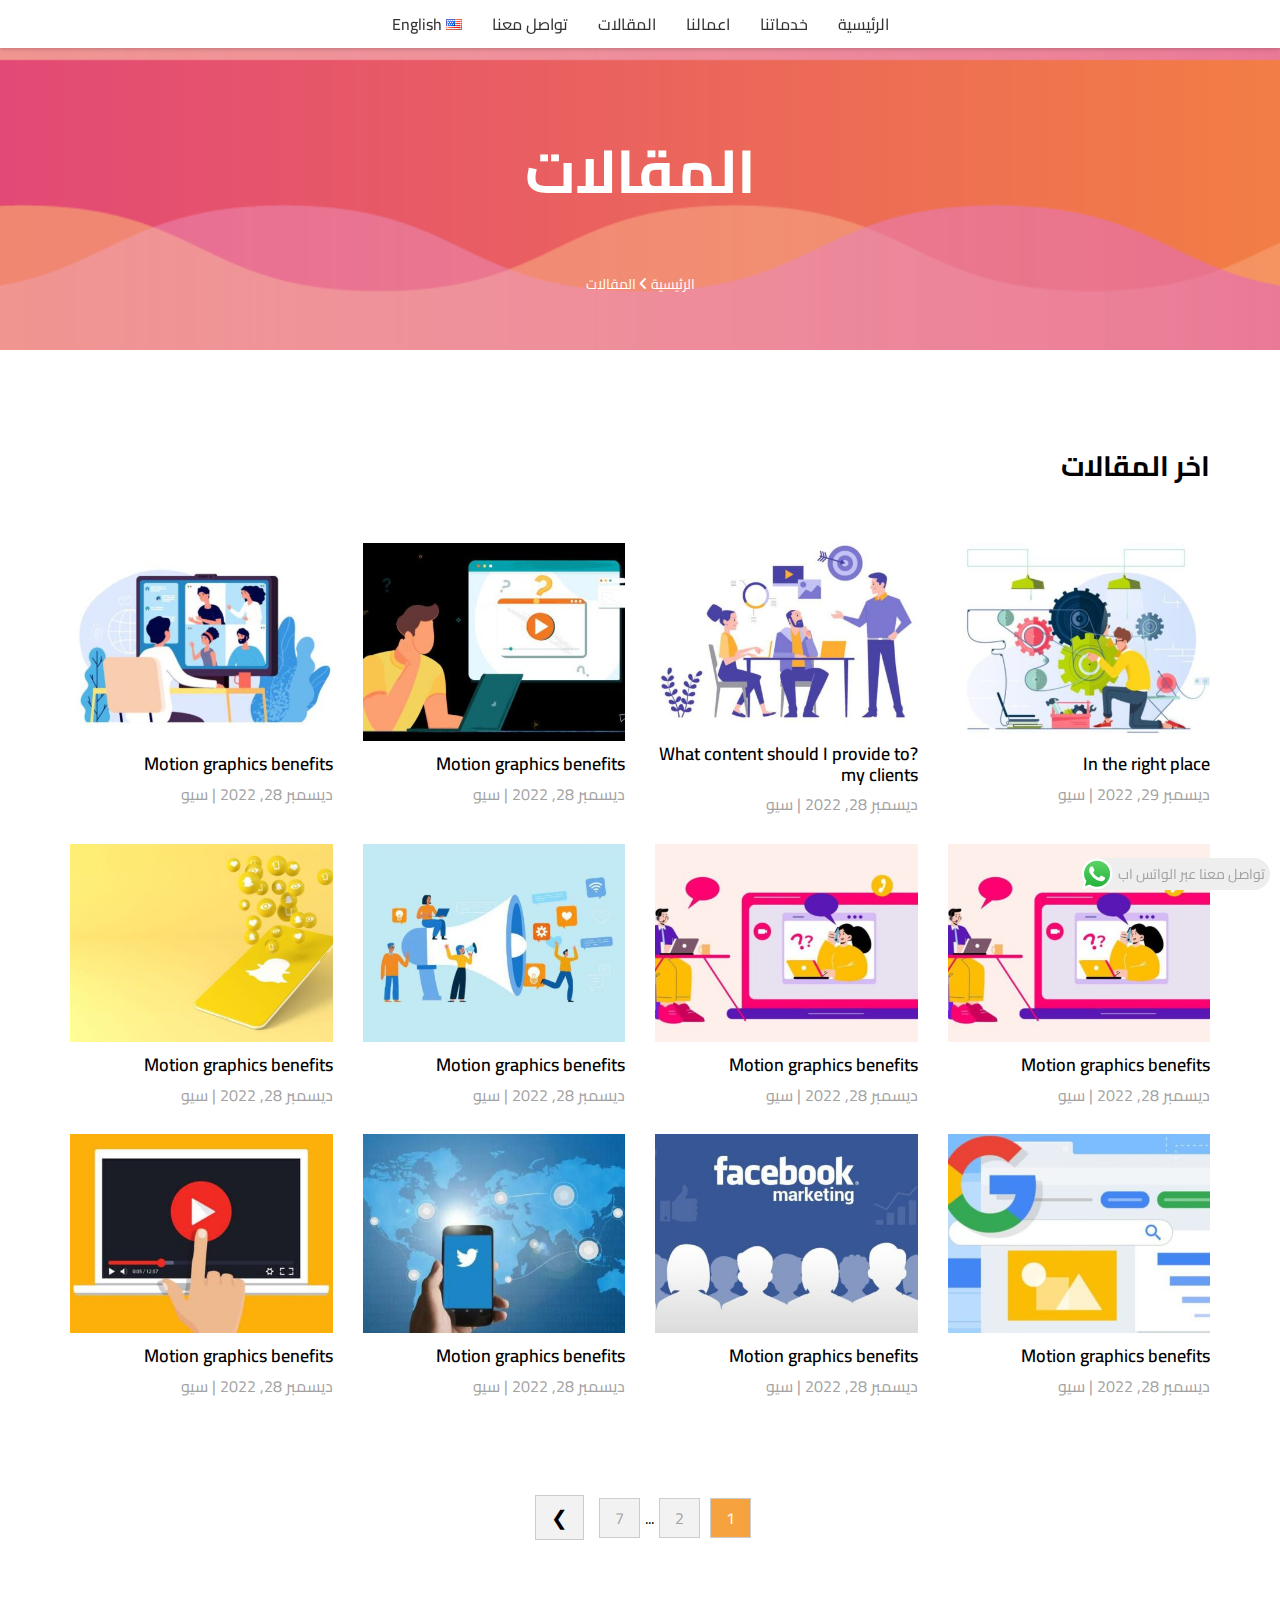
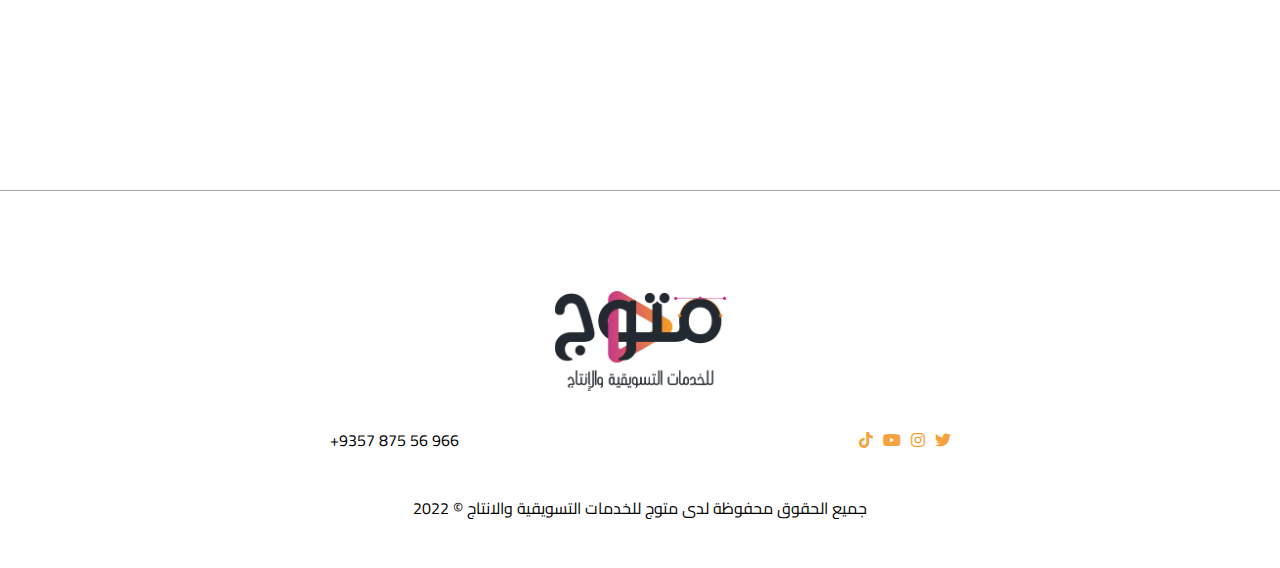
==== articles.html @ 0b2378c5 "New Update" ====
<!DOCTYPE html>
<html lang="ar">

<head>
    <meta charset="UTF-8">
    <meta name="viewport" content="width=device-width, initial-scale=1.0">
    <!-- Main Folder CSS -->
    <link rel="stylesheet" href="CSS/style.css">
    <!-- Font Awesome -->
    <link rel="stylesheet" href="https://cdnjs.cloudflare.com/ajax/libs/font-awesome/6.4.0/css/all.min.css">
    <!-- Google Font -->
    <link rel="preconnect" href="https://fonts.googleapis.com">
    <link rel="preconnect" href="https://fonts.gstatic.com" crossorigin>
    <link href="https://fonts.googleapis.com/css2?family=Cairo:wght@300;400;500;600;700;800;900&display=swap"
        rel="stylesheet">
    <!-- Normalize -->
    <link rel="stylesheet" href="CSS/Normalize.css">
    <!-- Logo In Tap -->
    <link rel="icon" type="png" href="Image/logo-1-min.png">
    <script src="https://unpkg.com/scrollreveal@4.0.0/dist/scrollreveal.min.js"></script>
    <title>المقالات - متوج للخدمات التسويقية والانتاج</title>

</head>

<body>
    <!-- Start header -->
    <header>
        <div class="container">
            <div class="logo">
                <a href="index.html">
                    <img src="https://motawaj.com/wp-content/uploads/2022/07/logo-1-min.png" alt="">
                </a>
            </div>
            <nav>
                <ul>
                    <li><a href="index.html">الرئيسية</a></li>
                    <li><a href="#services">خدماتنا</a></li>
                    <li><a href="business.html">اعمالنا</a></li>
                    <li><a href="articles.html">المقالات</a></li>
                    <li><a href="#contact">تواصل معنا</a></li>
                    <li>
                        <img src="Image/download1.png" alt="">
                        <a href="#">English</a>
                    </li>
                </ul>
            </nav>
        </div>
    </header>
    <!-- End Header -->
    <!-- Start Landing -->
    <div class="land">
        <div class="text">
            <div class="title">المقالات</div>
            <div class="all">
                <a href="#section2" class="link">
                    الرئيسية
                </a>
                <i class="fas fa-angle-left control"></i>
                <span>المقالات</span>
            </div>
        </div>
    </div>
    <!-- End Landing -->

    <!-- Start Last Articles -->
    <div class="articles articles1">

        <div class="container">
            <div class="title">
                <p>اخر المقالات</p>
            </div>

            <div class="page1">
                <div class="content content1">
                    <div class="art">
                        <img src="Image/eng37-450x340.jpg" alt="">
                        <h4>In the right place</h4>
                        <p>ديسمبر 29, 2022 | <span>سيو</span></p>
                    </div>

                    <div class="art">
                        <img src="Image/eng35-450x340.jpg" alt="">
                        <h4>?What content should I provide to my clients</h4>
                        <p>ديسمبر 28, 2022 | <span>سيو</span></p>
                    </div>

                    <div class="art">
                        <img src="Image/eng36-450x340.jpg" alt="">
                        <h4>Motion graphics benefits</h4>
                        <p>ديسمبر 28, 2022 | <span>سيو</span></p>
                    </div>


                    <div class="art">
                        <img src="Image/eng34-450x340.jpg" alt="">
                        <h4>Motion graphics benefits</h4>
                        <p>ديسمبر 28, 2022 | <span>سيو</span></p>
                    </div>

                    <div class="art">
                        <img src="Image/eng33-450x340.jpg" alt="">
                        <h4>Motion graphics benefits</h4>
                        <p>ديسمبر 28, 2022 | <span>سيو</span></p>
                    </div>

                    <div class="art">
                        <img src="Image/eng33-450x340.jpg" alt="">
                        <h4>Motion graphics benefits</h4>
                        <p>ديسمبر 28, 2022 | <span>سيو</span></p>
                    </div>

                    <div class="art">
                        <img src="Image/eng31-450x340.jpg" alt="">
                        <h4>Motion graphics benefits</h4>
                        <p>ديسمبر 28, 2022 | <span>سيو</span></p>
                    </div>

                    <div class="art">
                        <img src="Image/eng30-450x340.jpg" alt="">
                        <h4>Motion graphics benefits</h4>
                        <p>ديسمبر 28, 2022 | <span>سيو</span></p>
                    </div>

                    <div class="art">
                        <img src="Image/eng25-450x340.jpg" alt="">
                        <h4>Motion graphics benefits</h4>
                        <p>ديسمبر 28, 2022 | <span>سيو</span></p>
                    </div>

                    <div class="art">
                        <img src="Image/eng29-450x340.jpg" alt="">
                        <h4>Motion graphics benefits</h4>
                        <p>ديسمبر 28, 2022 | <span>سيو</span></p>
                    </div>

                    <div class="art">
                        <img src="Image/eng27-450x340.jpg" alt="">
                        <h4>Motion graphics benefits</h4>
                        <p>ديسمبر 28, 2022 | <span>سيو</span></p>
                    </div>

                    <div class="art">
                        <img src="Image/eng26-450x340.jpg" alt="">
                        <h4>Motion graphics benefits</h4>
                        <p>ديسمبر 28, 2022 | <span>سيو</span></p>
                    </div>
                </div>
            </div>

            <div class="page2" style="display: none;">
                <div class="content content1">
                    <div class="art">
                        <img src="Image/eng24-450x340.jpg" alt="">
                        <h4>In the right place</h4>
                        <p>ديسمبر 29, 2022 | <span>سيو</span></p>
                    </div>

                    <div class="art">
                        <img src="Image/eng23-450x340.jpg" alt="">
                        <h4>?What content should I provide to my clients</h4>
                        <p>ديسمبر 28, 2022 | <span>سيو</span></p>
                    </div>

                    <div class="art">
                        <img src="Image/eng22-450x340.jpg" alt="">
                        <h4>Motion graphics benefits</h4>
                        <p>ديسمبر 28, 2022 | <span>سيو</span></p>
                    </div>


                    <div class="art">
                        <img src="Image/eng21-450x340.jpg" alt="">
                        <h4>Motion graphics benefits</h4>
                        <p>ديسمبر 28, 2022 | <span>سيو</span></p>
                    </div>

                    <div class="art">
                        <img src="Image/eng20-450x340.jpg" alt="">
                        <h4>Motion graphics benefits</h4>
                        <p>ديسمبر 28, 2022 | <span>سيو</span></p>
                    </div>

                    <div class="art">
                        <img src="Image/eng19-450x340.jpg" alt="">
                        <h4>Motion graphics benefits</h4>
                        <p>ديسمبر 28, 2022 | <span>سيو</span></p>
                    </div>

                    <div class="art">
                        <img src="Image/eng18-450x340.jpg" alt="">
                        <h4>Motion graphics benefits</h4>
                        <p>ديسمبر 28, 2022 | <span>سيو</span></p>
                    </div>

                    <div class="art">
                        <img src="Image/eng17-450x340.jpg" alt="">
                        <h4>Motion graphics benefits</h4>
                        <p>ديسمبر 28, 2022 | <span>سيو</span></p>
                    </div>

                    <div class="art">
                        <img src="Image/eng16-450x340.jpg" alt="">
                        <h4>Motion graphics benefits</h4>
                        <p>ديسمبر 28, 2022 | <span>سيو</span></p>
                    </div>

                    <div class="art">
                        <img src="Image/eng15-450x340.jpg" alt="">
                        <h4>Motion graphics benefits</h4>
                        <p>ديسمبر 28, 2022 | <span>سيو</span></p>
                    </div>

                    <div class="art">
                        <img src="Image/eng14-450x340.jpg" alt="">
                        <h4>Motion graphics benefits</h4>
                        <p>ديسمبر 28, 2022 | <span>سيو</span></p>
                    </div>

                    <div class="art">
                        <img src="Image/eng13-450x340.jpg" alt="">
                        <h4>Motion graphics benefits</h4>
                        <p>ديسمبر 28, 2022 | <span>سيو</span></p>
                    </div>
                </div>
            </div>

            <div class="page3" style="display: none;">
                <div class="content content1">
                    <div class="art">
                        <img src="Image/eng12-450x340.jpg" alt="">
                        <h4>In the right place</h4>
                        <p>ديسمبر 29, 2022 | <span>سيو</span></p>
                    </div>

                    <div class="art">
                        <img src="Image/41111-450x340.jpg" alt="">
                        <h4>?What content should I provide to my clients</h4>
                        <p>ديسمبر 28, 2022 | <span>سيو</span></p>
                    </div>

                    <div class="art">
                        <img src="Image/eng11-450x340.jpg" alt="">
                        <h4>Motion graphics benefits</h4>
                        <p>ديسمبر 28, 2022 | <span>سيو</span></p>
                    </div>


                    <div class="art">
                        <img src="Image/eng10-450x340.jpg" alt="">
                        <h4>Motion graphics benefits</h4>
                        <p>ديسمبر 28, 2022 | <span>سيو</span></p>
                    </div>

                    <div class="art">
                        <img src="Image/43333-450x340.jpg" alt="">
                        <h4>Motion graphics benefits</h4>
                        <p>ديسمبر 28, 2022 | <span>سيو</span></p>
                    </div>

                    <div class="art">
                        <img src="Image/3999-450x340.jpg" alt="">
                        <h4>Motion graphics benefits</h4>
                        <p>ديسمبر 28, 2022 | <span>سيو</span></p>
                    </div>

                    <div class="art">
                        <img src="Image/eng9-450x340.jpg" alt="">
                        <h4>Motion graphics benefits</h4>
                        <p>ديسمبر 28, 2022 | <span>سيو</span></p>
                    </div>

                    <div class="art">
                        <img src="Image/eng8-450x340.jpg" alt="">
                        <h4>Motion graphics benefits</h4>
                        <p>ديسمبر 28, 2022 | <span>سيو</span></p>
                    </div>

                    <div class="art">
                        <img src="Image/422222-450x340.jpg" alt="">
                        <h4>Motion graphics benefits</h4>
                        <p>ديسمبر 28, 2022 | <span>سيو</span></p>
                    </div>

                    <div class="art">
                        <img src="Image/37777-450x340.jpg" alt="">
                        <h4>Motion graphics benefits</h4>
                        <p>ديسمبر 28, 2022 | <span>سيو</span></p>
                    </div>

                    <div class="art">
                        <img src="Image/eng28-450x340.jpg" alt="">
                        <h4>Motion graphics benefits</h4>
                        <p>ديسمبر 28, 2022 | <span>سيو</span></p>
                    </div>

                    <div class="art">
                        <img src="Image/eng7-450x340.jpg" alt="">
                        <h4>Motion graphics benefits</h4>
                        <p>ديسمبر 28, 2022 | <span>سيو</span></p>
                    </div>
                </div>
            </div>

            <div class="page4" style="display: none;">
                <div class="content content1">
                    <div class="art">
                        <img src="Image/eng6.jpg" alt="">
                        <h4>In the right place</h4>
                        <p>ديسمبر 29, 2022 | <span>سيو</span></p>
                    </div>

                    <div class="art">
                        <img src="Image/3555-450x340.jpg" alt="">
                        <h4>?What content should I provide to my clients</h4>
                        <p>ديسمبر 28, 2022 | <span>سيو</span></p>
                    </div>

                    <div class="art">
                        <img src="Image/3444-450x340.jpg" alt="">
                        <h4>Motion graphics benefits</h4>
                        <p>ديسمبر 28, 2022 | <span>سيو</span></p>
                    </div>


                    <div class="art">
                        <img src="Image/3111-450x340.jpg" alt="">
                        <h4>Motion graphics benefits</h4>
                        <p>ديسمبر 28, 2022 | <span>سيو</span></p>
                    </div>

                    <div class="art">
                        <img src="Image/3000-450x340.jpg" alt="">
                        <h4>Motion graphics benefits</h4>
                        <p>ديسمبر 28, 2022 | <span>سيو</span></p>
                    </div>

                    <div class="art">
                        <img src="Image/eng-5-450x340.jpgg" alt="">
                        <h4>Motion graphics benefits</h4>
                        <p>ديسمبر 28, 2022 | <span>سيو</span></p>
                    </div>

                    <div class="art">
                        <img src="Image/2999-450x340.jpgg" alt="">
                        <h4>Motion graphics benefits</h4>
                        <p>ديسمبر 28, 2022 | <span>سيو</span></p>
                    </div>

                    <div class="art">
                        <img src="Image/eng4-450x340.jpgg" alt="">
                        <h4>Motion graphics benefits</h4>
                        <p>ديسمبر 28, 2022 | <span>سيو</span></p>
                    </div>

                    <div class="art">
                        <img src="Image/2888-450x340.jpg alt="">
                        <h4>Motion graphics benefits</h4>
                        <p>ديسمبر 28, 2022 | <span>سيو</span></p>
                    </div>

                    <div class=" art">
                        <img src="Image/2777-450x340.jpg" alt="">
                        <h4>Motion graphics benefits</h4>
                        <p>ديسمبر 28, 2022 | <span>سيو</span></p>
                    </div>

                    <div class="art">
                        <img src="Image/eng3-450x340.jpg" alt="">
                        <h4>Motion graphics benefits</h4>
                        <p>ديسمبر 28, 2022 | <span>سيو</span></p>
                    </div>

                    <div class="art">
                        <img src="Image/eng2-450x340.jpgg" alt="">
                        <h4>Motion graphics benefits</h4>
                        <p>ديسمبر 28, 2022 | <span>سيو</span></p>
                    </div>
                </div>
            </div>

            <div class="page5" style="display: none;">
                <div class="content content1">
                    <div class="art">
                        <img src="Image/eng1-450x340.jpg" alt="">
                        <h4>In the right place</h4>
                        <p>ديسمبر 29, 2022 | <span>سيو</span></p>
                    </div>

                    <div class="art">
                        <img src="Image/2666-450x340.jpg" alt="">
                        <h4>?What content should I provide to my clients</h4>
                        <p>ديسمبر 28, 2022 | <span>سيو</span></p>
                    </div>

                    <div class="art">
                        <img src="Image/2555-450x340.jpg" alt="">
                        <h4>Motion graphics benefits</h4>
                        <p>ديسمبر 28, 2022 | <span>سيو</span></p>
                    </div>


                    <div class="art">
                        <img src="Image/2444-450x340.jpg" alt="">
                        <h4>Motion graphics benefits</h4>
                        <p>ديسمبر 28, 2022 | <span>سيو</span></p>
                    </div>

                    <div class="art">
                        <img src="Image/2333-450x340.jpg" alt="">
                        <h4>Motion graphics benefits</h4>
                        <p>ديسمبر 28, 2022 | <span>سيو</span></p>
                    </div>

                    <div class="art">
                        <img src="Image/2222-450x340.jpg" alt="">
                        <h4>Motion graphics benefits</h4>
                        <p>ديسمبر 28, 2022 | <span>سيو</span></p>
                    </div>

                    <div class="art">
                        <img src="Image/2111-450x340.jpg" alt="">
                        <h4>Motion graphics benefits</h4>
                        <p>ديسمبر 28, 2022 | <span>سيو</span></p>
                    </div>

                    <div class="art">
                        <img src="Image/2000-450x340.jpg" alt="">
                        <h4>Motion graphics benefits</h4>
                        <p>ديسمبر 28, 2022 | <span>سيو</span></p>
                    </div>

                    <div class="art">
                        <img src="Image/1999-450x340.jpg" alt="">
                        <h4>Motion graphics benefits</h4>
                        <p>ديسمبر 28, 2022 | <span>سيو</span></p>
                    </div>

                    <div class="art">
                        <img src="Image/1888-450x340.jpg" alt="">
                        <h4>Motion graphics benefits</h4>
                        <p>ديسمبر 28, 2022 | <span>سيو</span></p>
                    </div>

                    <div class="art">
                        <img src="Image/1777-450x340.jpg" alt="">
                        <h4>Motion graphics benefits</h4>
                        <p>ديسمبر 28, 2022 | <span>سيو</span></p>
                    </div>

                    <div class="art">
                        <img src="Image/1666-450x340.jpg" alt="">
                        <h4>Motion graphics benefits</h4>
                        <p>ديسمبر 28, 2022 | <span>سيو</span></p>
                    </div>
                </div>
            </div>

            <div class="page6" style="display: none;">
                <div class="content content1">
                    <div class="art">
                        <img src="Image/1555-450x340.jpg" alt="">
                        <h4>In the right place</h4>
                        <p>ديسمبر 29, 2022 | <span>سيو</span></p>
                    </div>

                    <div class="art">
                        <img src="Image/1414-450x340.jpg" alt="">
                        <h4>?What content should I provide to my clients</h4>
                        <p>ديسمبر 28, 2022 | <span>سيو</span></p>
                    </div>

                    <div class="art">
                        <img src="Image/1313-450x340.jpg" alt="">
                        <h4>Motion graphics benefits</h4>
                        <p>ديسمبر 28, 2022 | <span>سيو</span></p>
                    </div>


                    <div class="art">
                        <img src="Image/121212-450x340.jpg" alt="">
                        <h4>Motion graphics benefits</h4>
                        <p>ديسمبر 28, 2022 | <span>سيو</span></p>
                    </div>

                    <div class="art">
                        <img src="Image/إختيار-وقت-مناسب-450x340.jpg" alt="">
                        <h4>Motion graphics benefits</h4>
                        <p>ديسمبر 28, 2022 | <span>سيو</span></p>
                    </div>

                    <div class="art">
                        <img src="Image/إعادة-الإستهداف-لإعلانك-450x340.jpg" alt="">
                        <h4>Motion graphics benefits</h4>
                        <p>ديسمبر 28, 2022 | <span>سيو</span></p>
                    </div>

                    <div class="art">
                        <img src="Image/رقم-الجوال-450x340.jpg" alt="">
                        <h4>Motion graphics benefits</h4>
                        <p>ديسمبر 28, 2022 | <span>سيو</span></p>
                    </div>

                    <div class="art">
                        <img src="Image/الوقت-المناسب-للإعلان-450x340.jpg" alt="">
                        <h4>Motion graphics benefits</h4>
                        <p>ديسمبر 28, 2022 | <span>سيو</span></p>
                    </div>

                    <div class="art">
                        <img src="Image/الإستبعاد.jpg" alt="">
                        <h4>Motion graphics benefits</h4>
                        <p>ديسمبر 28, 2022 | <span>سيو</span></p>
                    </div>

                    <div class="art">
                        <img src="Image/555555-450x340.jpg" alt="">
                        <h4>Motion graphics benefits</h4>
                        <p>ديسمبر 28, 2022 | <span>سيو</span></p>
                    </div>

                    <div class="art">
                        <img src="Image/44444444-450x340.jpg" alt="">
                        <h4>Motion graphics benefits</h4>
                        <p>ديسمبر 28, 2022 | <span>سيو</span></p>
                    </div>

                    <div class="art">
                        <img src="Image/333333333-450x340.jpg" alt="">
                        <h4>Motion graphics benefits</h4>
                        <p>ديسمبر 28, 2022 | <span>سيو</span></p>
                    </div>
                </div>
            </div>

            <div class=" page7" style="display: none;">
                <div class="content content1">
                    <div class="art">
                        <img src="Image/22222222222-450x340.jpg" alt="">
                        <h4>In the right place</h4>
                        <p>ديسمبر 29, 2022 | <span>سيو</span></p>
                    </div>

                    <div class="art">
                        <img src="Image/seo-3910506_960_720-450x340.jpg" alt="">
                        <h4>?What content should I provide to my clients</h4>
                        <p>ديسمبر 28, 2022 | <span>سيو</span></p>
                    </div>

                </div>
            </div>

            <div class="pagination">
                <span id="prevPage" class="arrow" onclick="showPreviousPage()">&#10094;</span>
                <div id="pagination"></div>
                <span id="nextPage" class="arrow" onclick="showNextPage()">&#10095;</span>
            </div>

        </div>
    </div>
    <!-- End Last Articles -->
    <!-- Start Footer -->
    <footer class="pag2">
        <div class="container">
            <div class="logo">
                <img src="Image/logo-1-min.png" alt="logo">
            </div>
            <div class="contact">
                <div class="social">
                    <i class="fa-brands fa-twitter"></i>
                    <i class="fa-brands fa-instagram"></i>
                    <i class="fa-brands fa-youtube"></i>
                    <i class="fa-brands fa-tiktok"></i>
                </div>
                <div class="phone">
                    <p>966 56 875 9357+</p>
                </div>
            </div>
            <div class="end">
                <p>جميع الحقوق محفوظة لدى متوج للخدمات التسويقية والانتاج &copy; 2022</p>
            </div>
        </div>
    </footer>
    <!-- End Footer -->

    <!-- Start Contact Us In WhatsApp -->
    <div class="whatsApp">
        <div class="contant">
            <a href="#">
                <span>تواصل معنا عبر الواتس اب</span>
                <svg style="pointer-events:none; display: block; height:32px; width:32px;" width="32px" height="32px"
                    viewBox="0 0 1219.547 1225.016">
                    <path style="fill: #E0E0E0;" fill="#E0E0E0"
                        d="M1041.858 178.02C927.206 63.289 774.753.07 612.325 0 277.617 0 5.232 272.298 5.098 606.991c-.039 106.986 27.915 211.42 81.048 303.476L0 1225.016l321.898-84.406c88.689 48.368 188.547 73.855 290.166 73.896h.258.003c334.654 0 607.08-272.346 607.222-607.023.056-162.208-63.052-314.724-177.689-429.463zm-429.533 933.963h-.197c-90.578-.048-179.402-24.366-256.878-70.339l-18.438-10.93-191.021 50.083 51-186.176-12.013-19.087c-50.525-80.336-77.198-173.175-77.16-268.504.111-278.186 226.507-504.503 504.898-504.503 134.812.056 261.519 52.604 356.814 147.965 95.289 95.36 147.728 222.128 147.688 356.948-.118 278.195-226.522 504.543-504.693 504.543z">
                    </path>
                    <linearGradient id="htwaicona-chat-s4" gradientUnits="userSpaceOnUse" x1="609.77" y1="1190.114"
                        x2="609.77" y2="21.084">
                        <stop offset="0" stop-color="#20b038"></stop>
                        <stop offset="1" stop-color="#60d66a"></stop>
                    </linearGradient>
                    <path style="fill: url(#htwaicona-chat-s4);" fill="url(#htwaicona-chat-s4)"
                        d="M27.875 1190.114l82.211-300.18c-50.719-87.852-77.391-187.523-77.359-289.602.133-319.398 260.078-579.25 579.469-579.25 155.016.07 300.508 60.398 409.898 169.891 109.414 109.492 169.633 255.031 169.57 409.812-.133 319.406-260.094 579.281-579.445 579.281-.023 0 .016 0 0 0h-.258c-96.977-.031-192.266-24.375-276.898-70.5l-307.188 80.548z">
                    </path>
                    <image overflow="visible" opacity=".08" width="682" height="639"
                        transform="translate(270.984 291.372)">
                    </image>
                    <path fill-rule="evenodd" clip-rule="evenodd" style="fill: #FFFFFF;" fill="#FFF"
                        d="M462.273 349.294c-11.234-24.977-23.062-25.477-33.75-25.914-8.742-.375-18.75-.352-28.742-.352-10 0-26.25 3.758-39.992 18.766-13.75 15.008-52.5 51.289-52.5 125.078 0 73.797 53.75 145.102 61.242 155.117 7.5 10 103.758 166.266 256.203 226.383 126.695 49.961 152.477 40.023 179.977 37.523s88.734-36.273 101.234-71.297c12.5-35.016 12.5-65.031 8.75-71.305-3.75-6.25-13.75-10-28.75-17.5s-88.734-43.789-102.484-48.789-23.75-7.5-33.75 7.516c-10 15-38.727 48.773-47.477 58.773-8.75 10.023-17.5 11.273-32.5 3.773-15-7.523-63.305-23.344-120.609-74.438-44.586-39.75-74.688-88.844-83.438-103.859-8.75-15-.938-23.125 6.586-30.602 6.734-6.719 15-17.508 22.5-26.266 7.484-8.758 9.984-15.008 14.984-25.008 5-10.016 2.5-18.773-1.25-26.273s-32.898-81.67-46.234-111.326z">
                    </path>
                    <path style="fill: #FFFFFF;" fill="#FFF"
                        d="M1036.898 176.091C923.562 62.677 772.859.185 612.297.114 281.43.114 12.172 269.286 12.039 600.137 12 705.896 39.633 809.13 92.156 900.13L7 1211.067l318.203-83.438c87.672 47.812 186.383 73.008 286.836 73.047h.255.003c330.812 0 600.109-269.219 600.25-600.055.055-160.343-62.328-311.108-175.649-424.53zm-424.601 923.242h-.195c-89.539-.047-177.344-24.086-253.93-69.531l-18.227-10.805-188.828 49.508 50.414-184.039-11.875-18.867c-49.945-79.414-76.312-171.188-76.273-265.422.109-274.992 223.906-498.711 499.102-498.711 133.266.055 258.516 52 352.719 146.266 94.195 94.266 146.031 219.578 145.992 352.852-.118 274.999-223.923 498.749-498.899 498.749z">
                    </path>
                </svg>
            </a>
        </div>
    </div>
    <!-- End Contact Us In WhatsApp -->

    <!-- Start Scroll To Top -->
    <div class="scroll-to-top" id="scrollToTop">
        <i class="fas fa-arrow-up"></i>
    </div>
    <!-- End Scroll To Top -->
    <script src="JS/main.js"></script>

</html>
---- CSS/style.css ----
/* Start Variables */
:root {
  --main-color: #f5a23f;
  --main-color-alt: ;
  --main-transition: 0.3s;
  --main-padding-top: 100px;
  --main-padding-bottom: 50px;
  --section-background: #ececec;
  --main-line-height: 2;
}

/* End Variables */

/* Start Global Rules */
* {
  -webkit-box-sizing: border-box;
  -moz-box-sizing: border-box;
  box-sizing: border-box;
  margin: 0;
  padding: 0;
}

html {
  scroll-behavior: smooth;
}

body {
  font-family: "Cairo", sans-serif;
  direction: rtl;
  position: relative;
}

::selection {
  background-color: var(--main-color);
  color: white;
}

::-moz-selection {
  background-color: var(--main-color);
  color: white;
}

::-webkit-selection {
  background-color: var(--main-color);
  color: white;
}

ul {
  list-style: none;
  margin: 0;
  padding: 0;
}

a {
  text-decoration: none;
}

.container {
  padding-left: 15px;
  padding-right: 15px;
  margin-left: auto;
  margin-right: auto;
}

/* Small */
@media (min-width: 768px) {
  .container {
    width: 750px;
  }
}

/* Medium */
@media (min-width: 992px) {
  .container {
    width: 970px;
  }
}

/* Large */
@media (min-width: 1200px) {
  .container {
    width: 1170px;
  }
}

.title {
  display: flex;
  align-items: center;
  justify-content: center;
  text-align: center;
  font-size: 28px;
  margin-bottom: var(--main-padding-bottom);
  font-weight: bold;
}
/* End Global Rules */

/* Start header */
header {
  background-color: white;
  color: #333;
  padding: 15px 0;
  position: fixed;
  z-index: 1000;
  width: 100%;
  box-shadow: 0 0 4px 0 rgba(0, 0, 0, 0.08), 0 2px 4px 0 rgba(0, 0, 0, 0.12);
}

header .container {
  display: flex;
  align-items: center;
}

header .logo img {
  width: 110px;
}

header .container nav {
  flex: 1;
}

nav ul {
  list-style: none;
  display: flex;
  margin: 0;
  padding: 0;
  justify-content: center;
}

nav li {
  margin: 0 15px;
}

nav a {
  text-decoration: none;
  color: #333;
  font-weight: 500;
}
/* End header */

/* Start Landing */

.landing {
  position: relative;
}

.landing .landing-image {
  width: 100%;
  max-width: 100%;
  background-image: url(../Image/landing-page-2.jpg);
  background-size: cover;
  height: 120vh;
}
/* End Landing */
/* Start definition */

.definition {
  background-image: url(../image/الخلفية-02-min.jpg);
  background-size: cover;
  position: relative;
  height: 400px;
}

.definition::after {
  content: "";
  position: absolute;
  left: 0;
  top: 0;
  width: 100%;
  height: 100%;
  background-color: rgb(255 255 255 / 70%);
}

.definition .def {
  display: flex;
  align-items: center;
  justify-content: center;
  flex-direction: column;
  position: absolute;
  top: 50%;
  left: 50%;
  transform: translate(-50%, -50%);
  text-align: center;
  width: 100%;
  z-index: 10;
  line-height: var(--main-line-height);
  width: 75%;
}

.definition .def p {
  color: black;
  font-size: 28px;
  margin-bottom: 20px;
}

.definition .def h4 {
  font-size: 28px;
  font-weight: 600;
}
/* End definition */

/* Start Services */

.services {
  padding-top: var(--main-padding-top);
  position: relative;
}

.services .container {
  display: grid;
  grid-template-columns: repeat(auto-fill, minmax(250px, 1fr));
  gap: 50px;
  margin: 0 auto;
}

.services .container .services-img {
  margin: 0 auto;
  transition: transform 0.3s ease;
  display: flex;
  align-items: center;
  justify-content: center;
}

.services .container .services-img img {
  width: 50%;
  max-width: 100%;
}

.services .container .services-img:hover {
  transform: translateY(-10px);
}

/* End Services */

/* Start Advantages */

.advantages {
  padding-top: var(--main-padding-top);
  position: relative;
}

.advantages .container {
  display: flex;
  align-items: center;
  justify-content: center;
  gap: 10px;
}

@media (max-width: 991px) {
  .advantages .container {
    flex-direction: column;
  }
}

.advantages .container .our-advantages {
  line-height: var(--main-line-height);
}

.advantages .container .our-advantages h4 {
  font-size: 28px;
  font-weight: 600;
  color: #222222;
}

.advantages .container .our-advantages p {
  color: #a1a1a1;
  font-size: 18px;
}

/* End Advantages */
/* Start Latest Business */

.latest-business {
  padding-top: var(--main-padding-top);
  position: relative;
  display: flex;
  align-items: center;
  justify-content: center;
  flex-direction: column;
}

.latest-business .container {
  display: grid;
  grid-template-columns: repeat(auto-fill, minmax(300px, 1fr));
  gap: 25px;
}

.latest-business .container .image {
  cursor: pointer;
  position: relative;
  overflow: hidden;
}

.latest-business .container .image img {
  width: 100%;
  max-width: 100%;
  transition: transform 0.3s ease;
}

.latest-business .container .image:hover img {
  transform: scale(1.05);
}

.latest-business .container .image:hover::before {
  content: "";
  position: absolute;
  top: 0;
  right: 0;
  width: 100%;
  height: 100%;
  z-index: 10;
  background: linear-gradient(
    45deg,
    rgba(226, 20, 106, 90%),
    rgba(226, 20, 106, 90%),
    rgba(226, 20, 106, 90%),
    rgba(226, 20, 106, 90%),
    rgba(218, 160, 104, 90%),
    rgba(218, 160, 104, 90%),
    rgba(218, 160, 104, 90%),
    rgba(218, 160, 104, 90%),
    rgba(218, 160, 104, 90%)
  );
}

.latest-business .container .image:hover::after {
  content: "+";
  position: absolute;
  top: 50%;
  left: 50%;
  transform: translate(-50%, -50%);
  font-size: 48px;
  color: white;
  z-index: 11;
  opacity: 80%;
}

.latest-business .view-all {
  display: flex;
  align-items: center;
  justify-content: center;
  margin: 50px 0 10px;
}

.latest-business .view-all button {
  background-color: var(--main-color);
  border: none;
  outline: none;
  color: white;
  padding: 20px;
  font-size: 20px;
  border-radius: 6px;
  cursor: pointer;
}
/* End Latest Business */

/* Start Customers */
.customers {
  padding-top: var(--main-padding-top);
  padding-bottom: var(--main-padding-bottom);
  position: relative;
}

.customers .container {
  display: flex;
  align-items: center;
  justify-content: center;
  gap: 30px;
  overflow-x: scroll;
}

.customers .container::-webkit-scrollbar {
  display: none;
}

.customers .container .control {
  cursor: pointer;
}

.customers .container .control:hover {
  color: var(--main-color);
}

.customers .container .image {
  display: none;
  transition: transform 0.5s ease-in-out, opacity 0.5s ease-in-out;
  transform: translateX(-100%);
  opacity: 0;
}

.customers .container .image.active {
  display: block;
  transform: translateX(0);
  opacity: 1;
}

.customers .container .image img {
  width: 50%;
  max-width: 100%;
}
/* End Customers */

/* Start Stats */
.stats {
  padding-top: var(--main-padding-top);
  padding-bottom: var(--main-padding-bottom);
  position: relative;
}

.stats .contant {
  display: flex;
  align-items: center;
  justify-content: center;
  width: 100%;
  background-color: var(--main-color);
}

.stats .contant .customers-number,
.stats .contant .project-number,
.stats .contant .year-number {
  display: flex;
  align-items: center;
  justify-content: center;
  flex-direction: column;
  width: 100%;
  height: 400px;
  gap: 20px;
  border: 1px solid #a2a2a2;
  transition: var(--main-transition);
  background-color: white;
}

.stats .contant .customers-number:hover,
.stats .contant .project-number:hover,
.stats .contant .year-number:hover {
  transform: scale(0.85);
}

.stats .contant .customers-number i,
.stats .contant .project-number i,
.stats .contant .year-number i {
  font-size: 70px;
  color: var(--main-color);
}

.stats .contant .customers-number span,
.stats .contant .project-number span,
.stats .contant .year-number span {
  font-size: 50px;
  font-weight: 600;
}

.stats .contant .customers-number p,
.stats .contant .project-number p,
.stats .contant .year-number p {
  color: #a2a2a2;
  font-size: 20px;
}

.stats .contant .customers-number:hover p,
.stats .contant .project-number:hover p,
.stats .contant .year-number:hover p {
  color: var(--main-color);
}
/* End Stats */
/* Start Articles */
.articles {
  padding-top: var(--main-padding-top);
  padding-bottom: var(--main-padding-bottom);
  position: relative;
}

.articles .title {
  justify-content: flex-start;
  margin-bottom: 50px;
}

.articles .container .content {
  display: flex;
  align-items: center;
  justify-content: flex-start;
  gap: 30px;
}

.articles .container .content .art {
  width: 25%;
}

.articles .container .content .art img {
  width: 100%;
  margin-bottom: 10px;
  cursor: pointer;
}

.articles .container .content .art h4 {
  margin-bottom: 10px;
  font-size: 18px;
  font-weight: 600;
}

.articles .container .content .art h4:hover {
  color: var(--main-color);
}

.articles .container .content .art p {
  color: #a2a2a2;
}

.articles .container .content .art p span {
  cursor: pointer;
}

.articles .container .content .art p span:hover {
  color: var(--main-color);
}
/* End Articles */

/* Start Contact us */
.contact-us {
  padding-top: var(--main-padding-top);
  padding-bottom: var(--main-padding-bottom);
  position: relative;
  background-color: #eee;
}

.contact-us .container {
  display: flex;
  align-items: center;
  justify-content: flex-start;
  flex-direction: column;
  padding-left: 30%;
  padding-right: 30%;
}

.contact-us .container .form form .name,
.contact-us .container .form form .email,
.contact-us .container .form form .phone,
.contact-us .container .form form .msg,
.contact-us .container .form form .sub {
  display: flex;
  justify-content: flex-start;
  flex-direction: column;
  margin-top: 20px;
}

.contact-us .container .form form input:last-child,
.contact-us .container .form form textarea,
.contact-us .container .form form #submit {
  align-self: flex-start;
}

.contact-us .container .form form input,
.contact-us .container .form form textarea {
  width: 600px;
  padding: 10px;
  border: none;
  margin-top: 7px;
}

.contact-us .container .form form textarea {
  min-height: 100px;
  min-width: 600px;
  max-width: 600px;
}

.contact-us .container .form form .char-counter {
  color: rgb(131, 127, 127);
  font-size: 12px;
  margin-top: 5px;
}

.contact-us .container .form form input:focus,
.contact-us .container .form form textarea:focus {
  border: none;
  outline: none;
}

.contact-us .container .form form label {
  color: rgb(131, 127, 127);
  font-size: 14px;
  display: flex;
  align-items: center;
}

.contact-us .container .form form .name label::after,
.contact-us .container .form form .email label::after {
  content: "*";
  color: red;
  margin-right: 5px;
}

.contact-us .container .form form .sub {
  display: flex;
  justify-content: flex-end;
  align-items: flex-end;
  margin-top: 20px;
}

.contact-us .container .form form #submit {
  padding: 10px 20px;
  width: auto;
  background-color: var(--main-color);
  color: white;
  border: none;
  cursor: pointer;
  border-radius: 5px;
}

.error {
  border: 1px solid red;
}

.error-message {
  color: darkred;
  background-color: #ffe5e5;
  padding: 5px;
  border-radius: 4px;
  margin-top: 5px;
}

.error + label::before {
  content: "";
  color: red;
}
/* End Contact us */
/* Start Footer */
footer {
  padding-top: var(--main-padding-top);
  padding-bottom: var(--main-padding-bottom);
  position: relative;
}

footer .container {
  display: flex;
  align-items: center;
  justify-content: space-between;
  flex-direction: column;
}

footer .container .logo {
  margin-bottom: 10px;
}

footer .container .logo img {
  display: block;
  margin: 0 auto 30px;
  width: 15%;
  max-width: 100%;
}

footer .container .contact {
  display: flex;
  align-items: center;
  gap: 400px;
  margin-bottom: 50px;
}

footer .container .contact .phone p {
  position: relative;
  display: inline-block;
  cursor: pointer;
}

footer .container .contact .phone p::before {
  content: "";
  width: 100%;
  height: 2px;
  position: absolute;
  bottom: 0;
  right: 0;
  background-color: #333;
  transform-origin: right;
  transform: scaleX(0);
  transition: transform 0.3s ease-in-out;
}

footer .container .contact .phone p:hover::before {
  transform: scaleX(1);
}

footer .container .social {
  display: flex;
  align-items: center;
  gap: 10px;
  color: var(--main-color);
}

footer .container .social i:hover {
  color: black;
  cursor: pointer;
}

footer .container .end {
  text-align: center;
}
/* End Footer */

/* Start Contact Us In WhatsApp */
.whatsApp {
  position: fixed;
  bottom: 10px;
  right: 10px;
  background-color: #eee;
  border-radius: 45px;
  z-index: 100000;
}

.whatsApp .contant a {
  display: flex;
  align-items: center;
}

.whatsApp .contant span {
  font-size: 14px;
  padding: 0 5px;
  color: #a1a1a1;
}
/* End Contact Us In WhatsApp */

/* Start Scroll To Top */
.scroll-to-top {
  position: fixed;
  bottom: 20px;
  left: 20px;
  background-color: #333;
  color: #fff;
  border-radius: 50%;
  padding: 10px 13px;
  font-size: 20px;
  cursor: pointer;
  display: none;
  z-index: 999;
  background-color: #d72498;
}
/* End Scroll To Top */

.land {
  position: relative;
  width: 100%;
  height: 350px;
  display: flex;
  justify-content: center;
  align-items: center;
  background-image: url("../Image/Untitled-1-1.png");
  background-size: cover;
  background-position: center;
  background-position-y: 60px;
}

.land .text {
  color: white;
  position: absolute;
  top: 50%;
  left: 50%;
  transform: translate(-50%, -50%);
  text-align: center;
  display: flex;
  align-items: center;
  justify-content: center;
  flex-direction: column;
  gap: 50px;
}

.land .title {
  font-size: 60px;
  margin-bottom: 20px;
  margin-top: 80px;
}

.land .all {
  font-size: 14px;
}

.land .link {
  color: inherit;
}

.land .link::before {
  content: "";
  width: 25%;
  height: 2px;
  position: absolute;
  bottom: 0;
  right: 40px;
  background-color: white;
  transform-origin: right;
  transform: scaleX(0);
  transition: transform 0.3s ease-in-out;
}

.land .link:hover:before {
  transform: scaleX(1);
}

.land .arrow {
  font-size: 30px;
  margin: 0 10px;
}

.business {
  margin-bottom: calc(var(--main-padding-bottom) * 3);
}

.image-fullscreen {
  position: fixed;
  top: 0;
  left: 0;
  right: 0;
  bottom: 0;
  background-color: rgba(0, 0, 0, 0.8);
  display: flex;
  align-items: center;
  justify-content: center;
  z-index: 1000;
  cursor: pointer;
}

.image-fullscreen img {
  width: 100%;
  height: 100%;
  object-fit: contain;
  cursor: pointer;
}

.close-button {
  position: absolute;
  top: 20px;
  right: 20px;
  cursor: pointer;
  font-size: 24px;
  color: white;
}

.pag2 {
  border-top: 1px solid #a9a2a2;
}

.articles {
  padding-top: var(--main-padding-top);
  padding-bottom: var(--main-padding-bottom);
  position: relative;
}

.articles .title {
  justify-content: flex-start;
  margin-bottom: 50px;
}

.articles .container .content {
  display: flex;
  align-items: center;
  justify-content: flex-start;
  gap: 30px;
}

.articles .container .content .art {
  width: 25%;
}

.articles .container .content .art img {
  width: 100%;
  margin-bottom: 10px;
  cursor: pointer;
}

.articles .container .content .art h4 {
  margin-bottom: 10px;
  font-size: 18px;
  font-weight: 600;
}

.articles .container .content .art h4:hover {
  color: var(--main-color);
  cursor: pointer;
}

.articles .container .content .art p {
  color: #a2a2a2;
}

.articles .container .content .art p span {
  cursor: pointer;
}

.articles .container .content .art p span:hover {
  color: var(--main-color);
}

.articles1 {
  margin-bottom: 200px;
}

.articles .content1 {
  display: grid !important;
  grid-template-columns: repeat(auto-fill, minmax(250px, auto)) !important;
  gap: 10px;
}

.articles .content1 .art {
  width: 100% !important;
}

.pagination {
  display: flex;
  align-items: center;
  justify-content: center;
  margin-top: 100px;
}

.pagination .arrow {
  font-size: 20px;
  cursor: pointer;
  display: inline-block;
  margin: 0 10px;
  padding: 10px 15px;
  background-color: #f2f2f2;
  border: 1px solid #ccc;
}

.pagination .arrow:hover {
  color: var(--main-color);
}

#pagination a {
  display: inline-block;
  margin: 0 5px;
  padding: 10px 15px;
  background-color: #f2f2f2;
  border: 1px solid #ccc;
  color: #a9a2a2;
}

#pagination a:hover {
  background-color: var(--main-color);
  color: white;
}

#pagination a.active {
  background-color: #f5a23f;
  color: #fff;
}
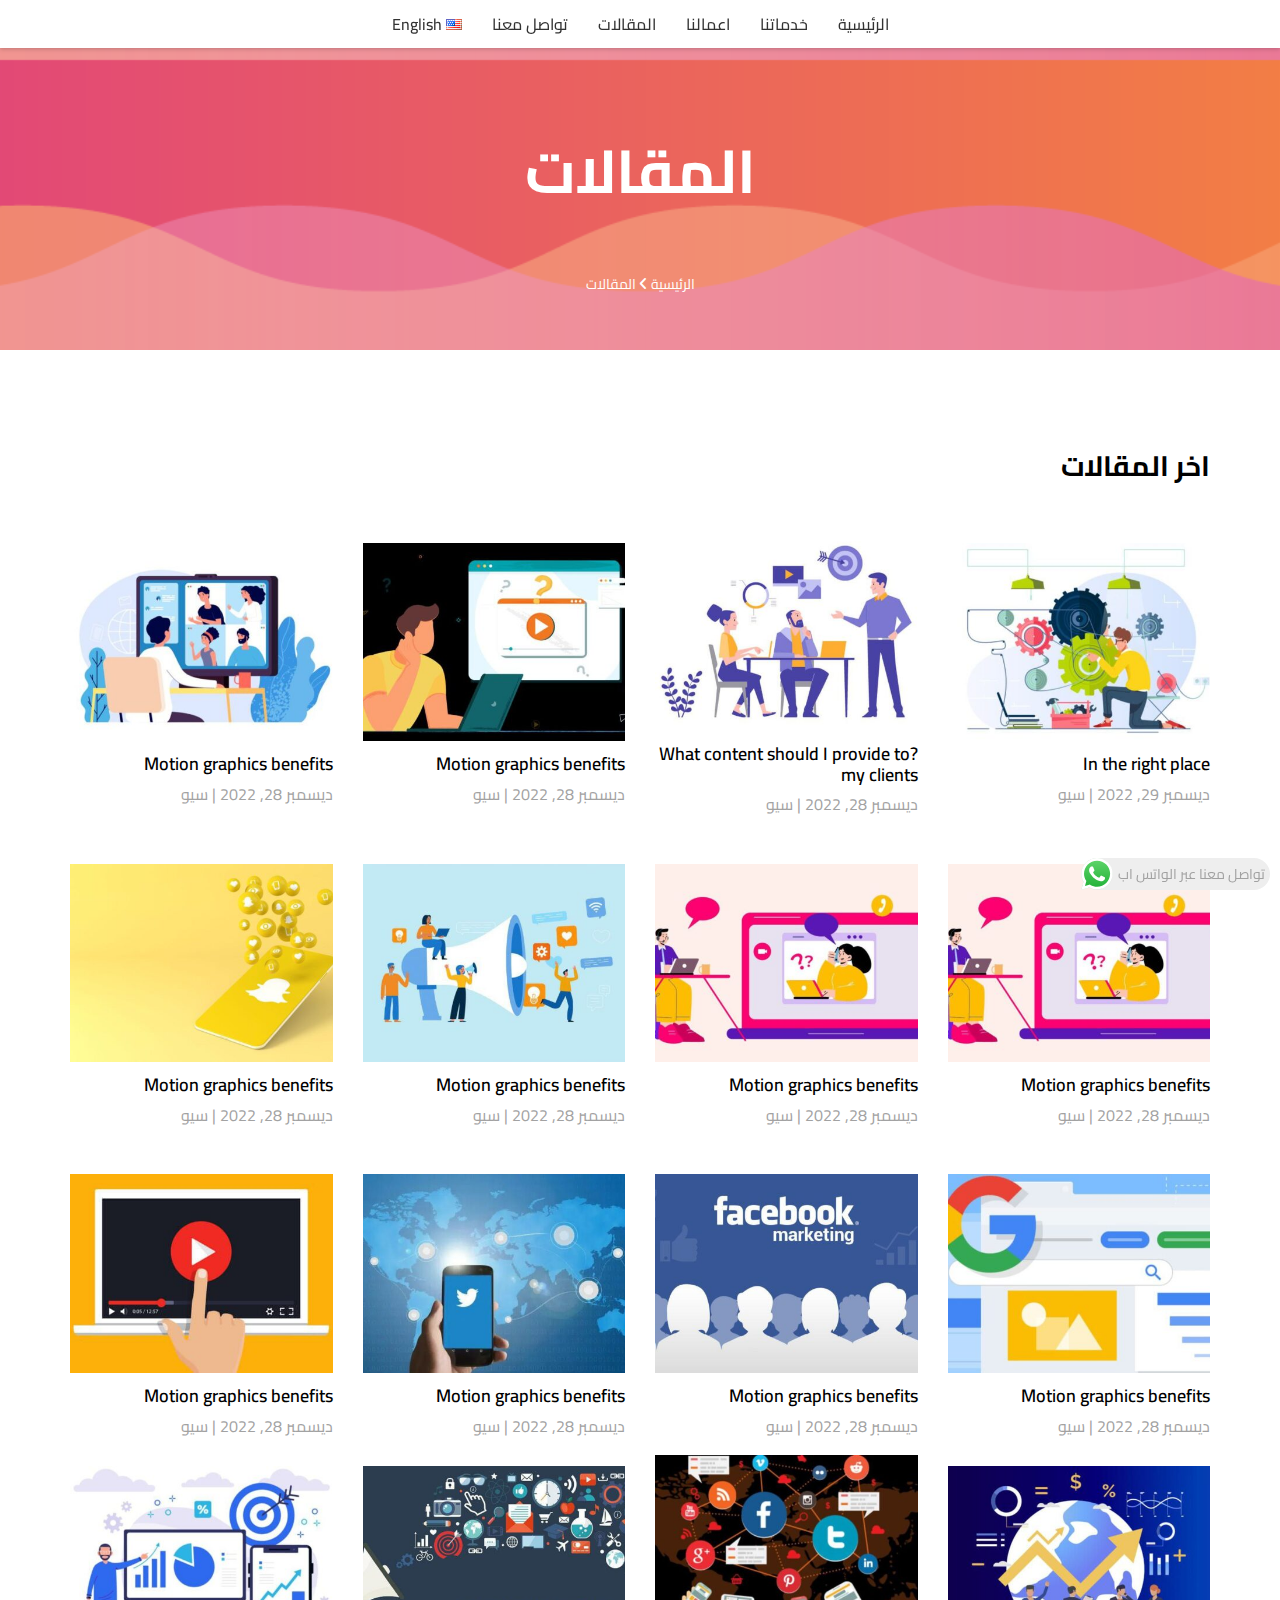
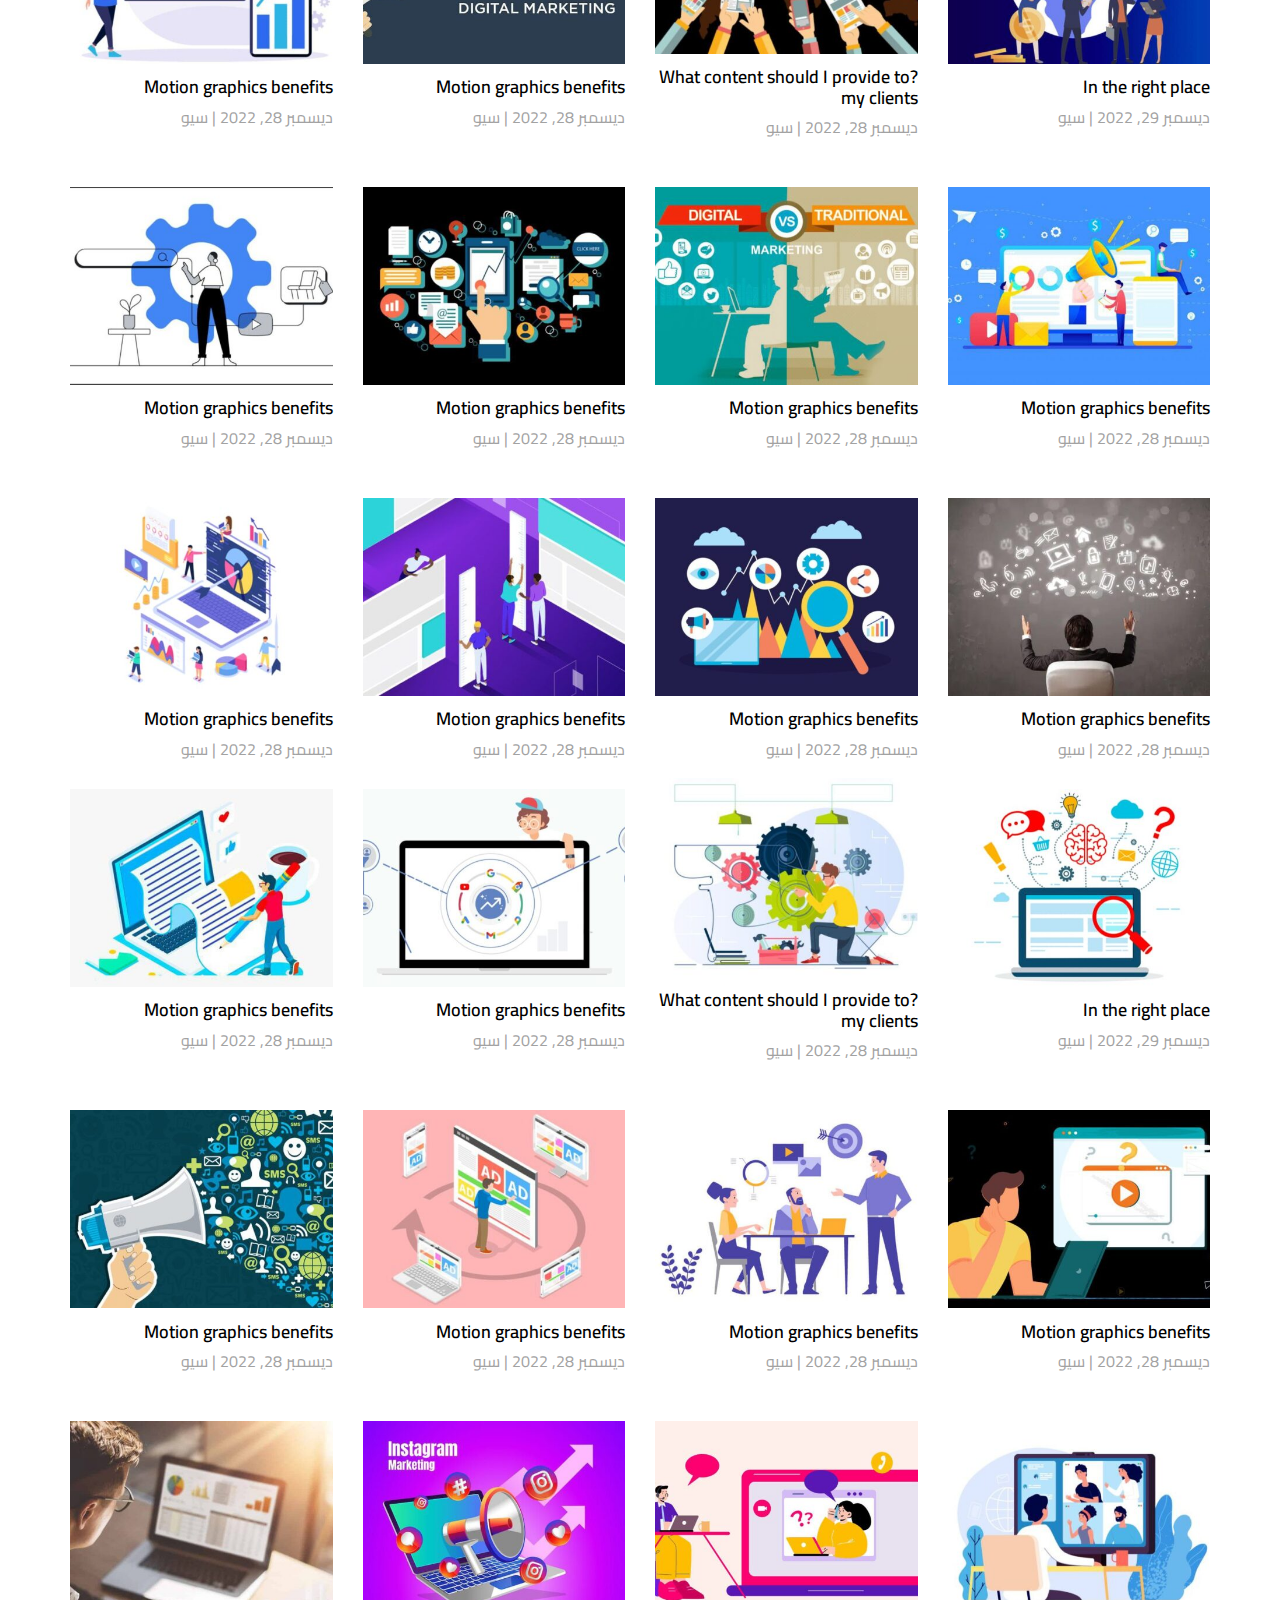
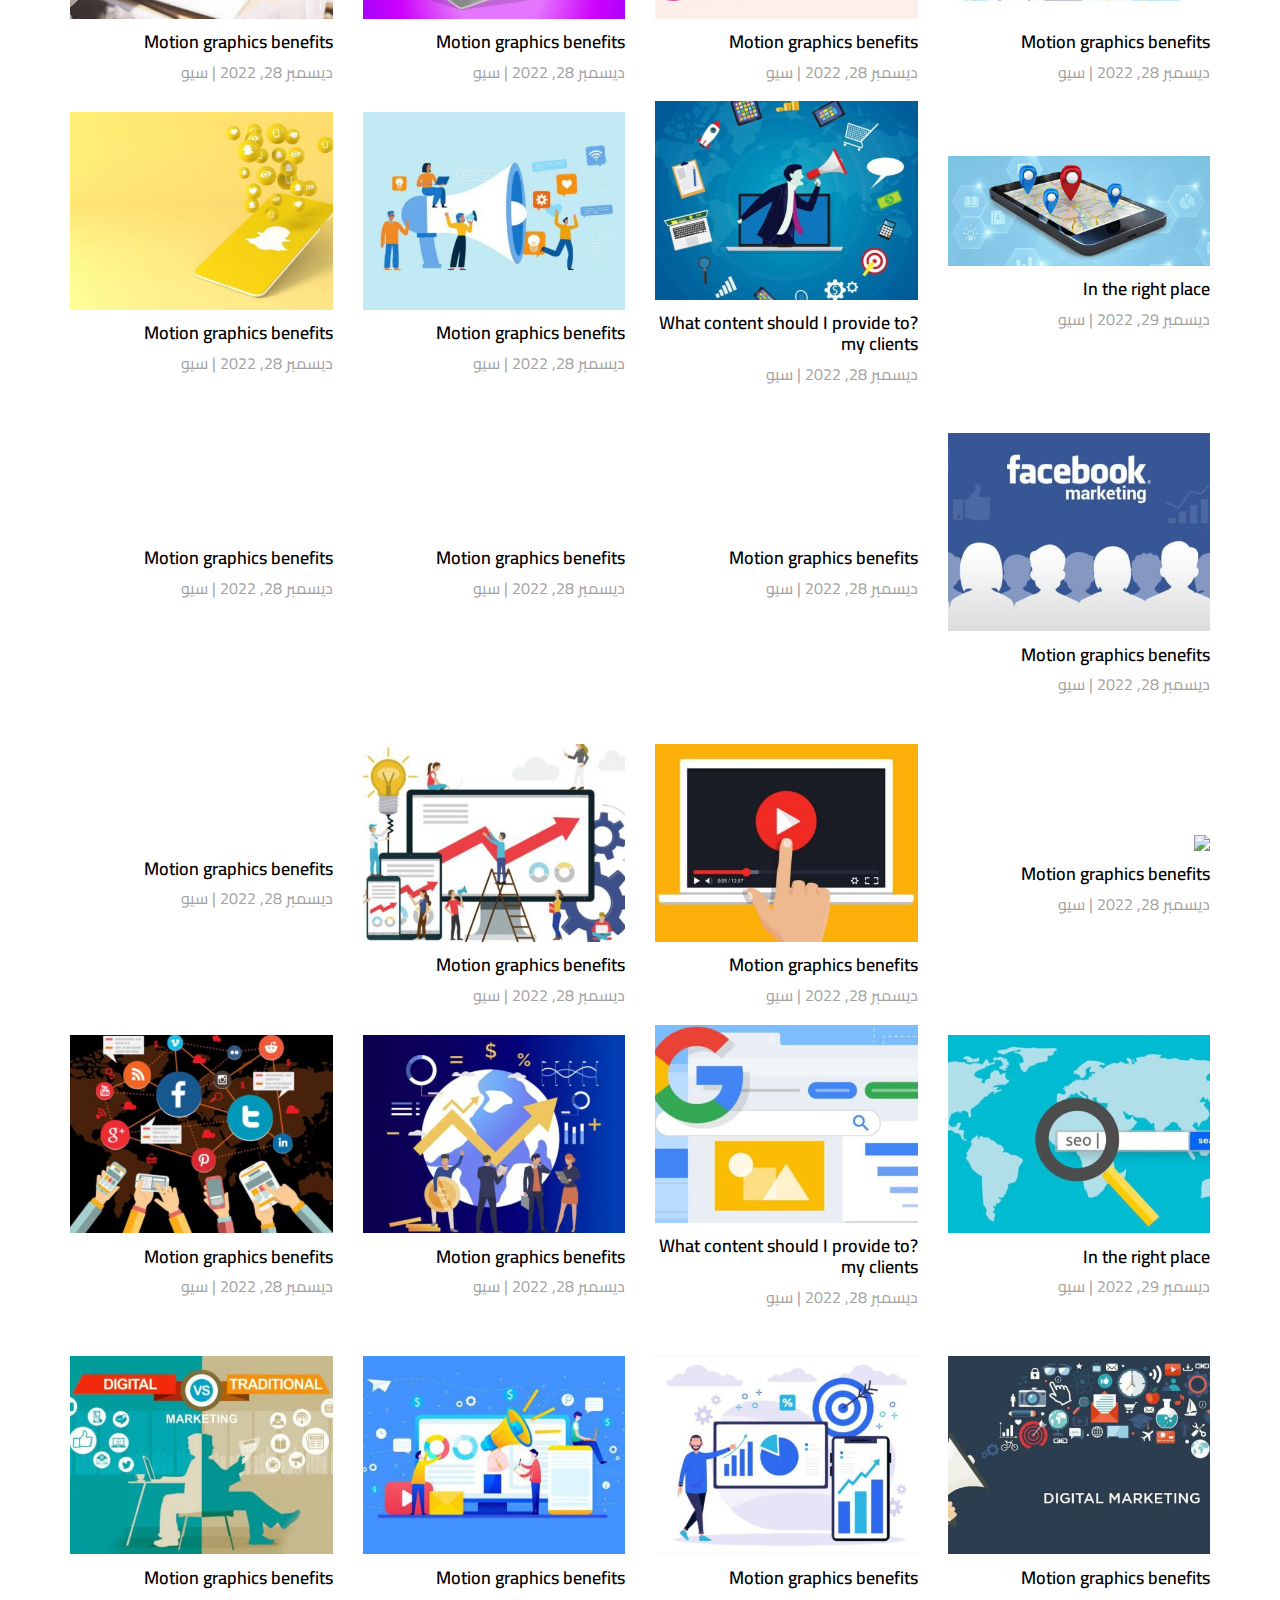
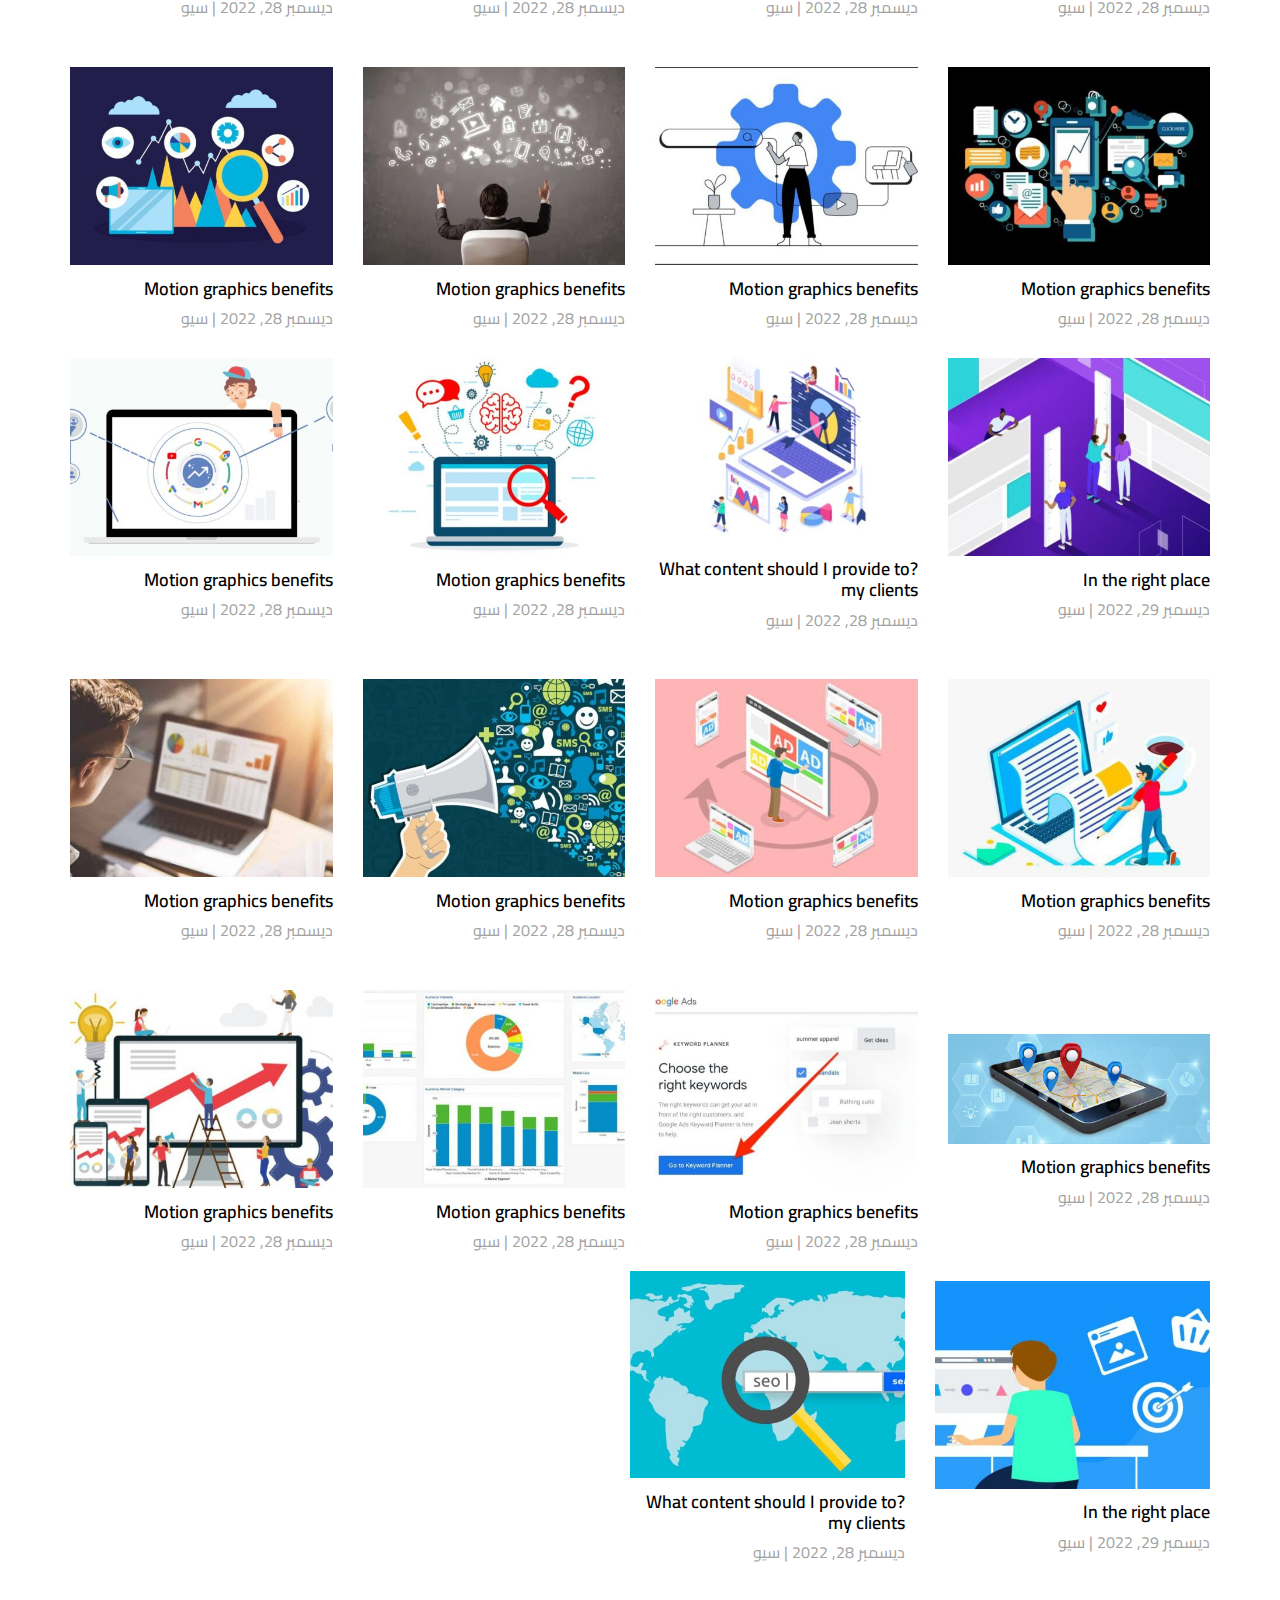
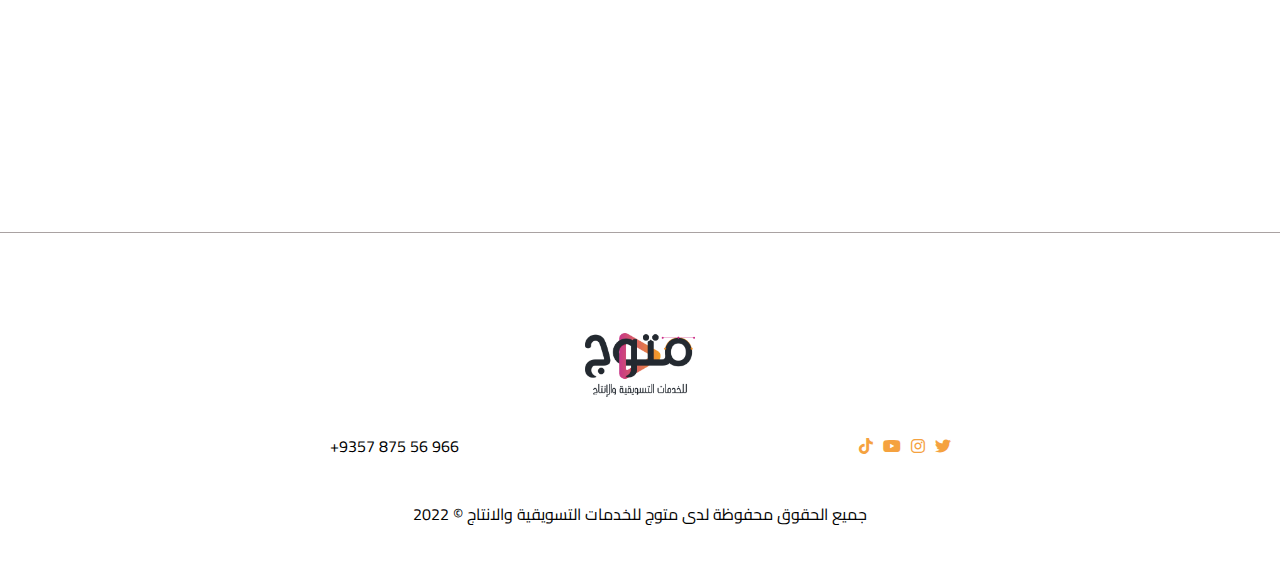
==== commit 27a6fa0a: "// Start How Much Char In TextArea" ====
--- a/articles.html
+++ b/articles.html
@@ -70,490 +70,471 @@
                 <p>اخر المقالات</p>
             </div>
 
-            <div class="page1">
-                <div class="content content1">
-                    <div class="art">
-                        <img src="Image/eng37-450x340.jpg" alt="">
-                        <h4>In the right place</h4>
-                        <p>ديسمبر 29, 2022 | <span>سيو</span></p>
-                    </div>
-
-                    <div class="art">
-                        <img src="Image/eng35-450x340.jpg" alt="">
-                        <h4>?What content should I provide to my clients</h4>
-                        <p>ديسمبر 28, 2022 | <span>سيو</span></p>
-                    </div>
-
-                    <div class="art">
-                        <img src="Image/eng36-450x340.jpg" alt="">
+            <div class="content content1">
+                <div class="art">
+                    <img src="Image/eng37-450x340.jpg" alt="">
+                    <h4>In the right place</h4>
+                    <p>ديسمبر 29, 2022 | <span>سيو</span></p>
+                </div>
+
+                <div class="art">
+                    <img src="Image/eng35-450x340.jpg" alt="">
+                    <h4>?What content should I provide to my clients</h4>
+                    <p>ديسمبر 28, 2022 | <span>سيو</span></p>
+                </div>
+
+                <div class="art">
+                    <img src="Image/eng36-450x340.jpg" alt="">
+                    <h4>Motion graphics benefits</h4>
+                    <p>ديسمبر 28, 2022 | <span>سيو</span></p>
+                </div>
+
+
+                <div class="art">
+                    <img src="Image/eng34-450x340.jpg" alt="">
+                    <h4>Motion graphics benefits</h4>
+                    <p>ديسمبر 28, 2022 | <span>سيو</span></p>
+                </div>
+
+                <div class="art">
+                    <img src="Image/eng33-450x340.jpg" alt="">
+                    <h4>Motion graphics benefits</h4>
+                    <p>ديسمبر 28, 2022 | <span>سيو</span></p>
+                </div>
+
+                <div class="art">
+                    <img src="Image/eng33-450x340.jpg" alt="">
+                    <h4>Motion graphics benefits</h4>
+                    <p>ديسمبر 28, 2022 | <span>سيو</span></p>
+                </div>
+
+                <div class="art">
+                    <img src="Image/eng31-450x340.jpg" alt="">
+                    <h4>Motion graphics benefits</h4>
+                    <p>ديسمبر 28, 2022 | <span>سيو</span></p>
+                </div>
+
+                <div class="art">
+                    <img src="Image/eng30-450x340.jpg" alt="">
+                    <h4>Motion graphics benefits</h4>
+                    <p>ديسمبر 28, 2022 | <span>سيو</span></p>
+                </div>
+
+                <div class="art">
+                    <img src="Image/eng25-450x340.jpg" alt="">
+                    <h4>Motion graphics benefits</h4>
+                    <p>ديسمبر 28, 2022 | <span>سيو</span></p>
+                </div>
+
+                <div class="art">
+                    <img src="Image/eng29-450x340.jpg" alt="">
+                    <h4>Motion graphics benefits</h4>
+                    <p>ديسمبر 28, 2022 | <span>سيو</span></p>
+                </div>
+
+                <div class="art">
+                    <img src="Image/eng27-450x340.jpg" alt="">
+                    <h4>Motion graphics benefits</h4>
+                    <p>ديسمبر 28, 2022 | <span>سيو</span></p>
+                </div>
+
+                <div class="art">
+                    <img src="Image/eng26-450x340.jpg" alt="">
+                    <h4>Motion graphics benefits</h4>
+                    <p>ديسمبر 28, 2022 | <span>سيو</span></p>
+                </div>
+            </div>
+
+            <div class="content content1">
+                <div class="art">
+                    <img src="Image/eng24-450x340.jpg" alt="">
+                    <h4>In the right place</h4>
+                    <p>ديسمبر 29, 2022 | <span>سيو</span></p>
+                </div>
+
+                <div class="art">
+                    <img src="Image/eng23-450x340.jpg" alt="">
+                    <h4>?What content should I provide to my clients</h4>
+                    <p>ديسمبر 28, 2022 | <span>سيو</span></p>
+                </div>
+
+                <div class="art">
+                    <img src="Image/eng22-450x340.jpg" alt="">
+                    <h4>Motion graphics benefits</h4>
+                    <p>ديسمبر 28, 2022 | <span>سيو</span></p>
+                </div>
+
+
+                <div class="art">
+                    <img src="Image/eng21-450x340.jpg" alt="">
+                    <h4>Motion graphics benefits</h4>
+                    <p>ديسمبر 28, 2022 | <span>سيو</span></p>
+                </div>
+
+                <div class="art">
+                    <img src="Image/eng20-450x340.jpg" alt="">
+                    <h4>Motion graphics benefits</h4>
+                    <p>ديسمبر 28, 2022 | <span>سيو</span></p>
+                </div>
+
+                <div class="art">
+                    <img src="Image/eng19-450x340.jpg" alt="">
+                    <h4>Motion graphics benefits</h4>
+                    <p>ديسمبر 28, 2022 | <span>سيو</span></p>
+                </div>
+
+                <div class="art">
+                    <img src="Image/eng18-450x340.jpg" alt="">
+                    <h4>Motion graphics benefits</h4>
+                    <p>ديسمبر 28, 2022 | <span>سيو</span></p>
+                </div>
+
+                <div class="art">
+                    <img src="Image/eng17-450x340.jpg" alt="">
+                    <h4>Motion graphics benefits</h4>
+                    <p>ديسمبر 28, 2022 | <span>سيو</span></p>
+                </div>
+
+                <div class="art">
+                    <img src="Image/eng16-450x340.jpg" alt="">
+                    <h4>Motion graphics benefits</h4>
+                    <p>ديسمبر 28, 2022 | <span>سيو</span></p>
+                </div>
+
+                <div class="art">
+                    <img src="Image/eng15-450x340.jpg" alt="">
+                    <h4>Motion graphics benefits</h4>
+                    <p>ديسمبر 28, 2022 | <span>سيو</span></p>
+                </div>
+
+                <div class="art">
+                    <img src="Image/eng14-450x340.jpg" alt="">
+                    <h4>Motion graphics benefits</h4>
+                    <p>ديسمبر 28, 2022 | <span>سيو</span></p>
+                </div>
+
+                <div class="art">
+                    <img src="Image/eng13-450x340.jpg" alt="">
+                    <h4>Motion graphics benefits</h4>
+                    <p>ديسمبر 28, 2022 | <span>سيو</span></p>
+                </div>
+            </div>
+
+            <div class="content content1">
+                <div class="art">
+                    <img src="Image/eng12-450x340.jpg" alt="">
+                    <h4>In the right place</h4>
+                    <p>ديسمبر 29, 2022 | <span>سيو</span></p>
+                </div>
+
+                <div class="art">
+                    <img src="Image/41111-450x340.jpg" alt="">
+                    <h4>?What content should I provide to my clients</h4>
+                    <p>ديسمبر 28, 2022 | <span>سيو</span></p>
+                </div>
+
+                <div class="art">
+                    <img src="Image/eng11-450x340.jpg" alt="">
+                    <h4>Motion graphics benefits</h4>
+                    <p>ديسمبر 28, 2022 | <span>سيو</span></p>
+                </div>
+
+
+                <div class="art">
+                    <img src="Image/eng10-450x340.jpg" alt="">
+                    <h4>Motion graphics benefits</h4>
+                    <p>ديسمبر 28, 2022 | <span>سيو</span></p>
+                </div>
+
+                <div class="art">
+                    <img src="Image/43333-450x340.jpg" alt="">
+                    <h4>Motion graphics benefits</h4>
+                    <p>ديسمبر 28, 2022 | <span>سيو</span></p>
+                </div>
+
+                <div class="art">
+                    <img src="Image/3999-450x340.jpg" alt="">
+                    <h4>Motion graphics benefits</h4>
+                    <p>ديسمبر 28, 2022 | <span>سيو</span></p>
+                </div>
+
+                <div class="art">
+                    <img src="Image/eng9-450x340.jpg" alt="">
+                    <h4>Motion graphics benefits</h4>
+                    <p>ديسمبر 28, 2022 | <span>سيو</span></p>
+                </div>
+
+                <div class="art">
+                    <img src="Image/eng8-450x340.jpg" alt="">
+                    <h4>Motion graphics benefits</h4>
+                    <p>ديسمبر 28, 2022 | <span>سيو</span></p>
+                </div>
+
+                <div class="art">
+                    <img src="Image/422222-450x340.jpg" alt="">
+                    <h4>Motion graphics benefits</h4>
+                    <p>ديسمبر 28, 2022 | <span>سيو</span></p>
+                </div>
+
+                <div class="art">
+                    <img src="Image/37777-450x340.jpg" alt="">
+                    <h4>Motion graphics benefits</h4>
+                    <p>ديسمبر 28, 2022 | <span>سيو</span></p>
+                </div>
+
+                <div class="art">
+                    <img src="Image/eng28-450x340.jpg" alt="">
+                    <h4>Motion graphics benefits</h4>
+                    <p>ديسمبر 28, 2022 | <span>سيو</span></p>
+                </div>
+
+                <div class="art">
+                    <img src="Image/eng7-450x340.jpg" alt="">
+                    <h4>Motion graphics benefits</h4>
+                    <p>ديسمبر 28, 2022 | <span>سيو</span></p>
+                </div>
+            </div>
+
+            <div class="content content1">
+                <div class="art">
+                    <img src="Image/eng6.jpg" alt="">
+                    <h4>In the right place</h4>
+                    <p>ديسمبر 29, 2022 | <span>سيو</span></p>
+                </div>
+
+                <div class="art">
+                    <img src="Image/3555-450x340.jpg" alt="">
+                    <h4>?What content should I provide to my clients</h4>
+                    <p>ديسمبر 28, 2022 | <span>سيو</span></p>
+                </div>
+
+                <div class="art">
+                    <img src="Image/3444-450x340.jpg" alt="">
+                    <h4>Motion graphics benefits</h4>
+                    <p>ديسمبر 28, 2022 | <span>سيو</span></p>
+                </div>
+
+
+                <div class="art">
+                    <img src="Image/3111-450x340.jpg" alt="">
+                    <h4>Motion graphics benefits</h4>
+                    <p>ديسمبر 28, 2022 | <span>سيو</span></p>
+                </div>
+
+                <div class="art">
+                    <img src="Image/3000-450x340.jpg" alt="">
+                    <h4>Motion graphics benefits</h4>
+                    <p>ديسمبر 28, 2022 | <span>سيو</span></p>
+                </div>
+
+                <div class="art">
+                    <img src="Image/eng-5-450x340.jpgg" alt="">
+                    <h4>Motion graphics benefits</h4>
+                    <p>ديسمبر 28, 2022 | <span>سيو</span></p>
+                </div>
+
+                <div class="art">
+                    <img src="Image/2999-450x340.jpgg" alt="">
+                    <h4>Motion graphics benefits</h4>
+                    <p>ديسمبر 28, 2022 | <span>سيو</span></p>
+                </div>
+
+                <div class="art">
+                    <img src="Image/eng4-450x340.jpgg" alt="">
+                    <h4>Motion graphics benefits</h4>
+                    <p>ديسمبر 28, 2022 | <span>سيو</span></p>
+                </div>
+
+                <div class="art">
+                    <img src="Image/2888-450x340.jpg alt="">
                         <h4>Motion graphics benefits</h4>
                         <p>ديسمبر 28, 2022 | <span>سيو</span></p>
                     </div>
 
-
-                    <div class="art">
-                        <img src="Image/eng34-450x340.jpg" alt="">
-                        <h4>Motion graphics benefits</h4>
-                        <p>ديسمبر 28, 2022 | <span>سيو</span></p>
-                    </div>
-
-                    <div class="art">
-                        <img src="Image/eng33-450x340.jpg" alt="">
-                        <h4>Motion graphics benefits</h4>
-                        <p>ديسمبر 28, 2022 | <span>سيو</span></p>
-                    </div>
-
-                    <div class="art">
-                        <img src="Image/eng33-450x340.jpg" alt="">
-                        <h4>Motion graphics benefits</h4>
-                        <p>ديسمبر 28, 2022 | <span>سيو</span></p>
-                    </div>
-
-                    <div class="art">
-                        <img src="Image/eng31-450x340.jpg" alt="">
-                        <h4>Motion graphics benefits</h4>
-                        <p>ديسمبر 28, 2022 | <span>سيو</span></p>
-                    </div>
-
-                    <div class="art">
-                        <img src="Image/eng30-450x340.jpg" alt="">
-                        <h4>Motion graphics benefits</h4>
-                        <p>ديسمبر 28, 2022 | <span>سيو</span></p>
-                    </div>
-
-                    <div class="art">
-                        <img src="Image/eng25-450x340.jpg" alt="">
-                        <h4>Motion graphics benefits</h4>
-                        <p>ديسمبر 28, 2022 | <span>سيو</span></p>
-                    </div>
-
-                    <div class="art">
-                        <img src="Image/eng29-450x340.jpg" alt="">
-                        <h4>Motion graphics benefits</h4>
-                        <p>ديسمبر 28, 2022 | <span>سيو</span></p>
-                    </div>
-
-                    <div class="art">
-                        <img src="Image/eng27-450x340.jpg" alt="">
-                        <h4>Motion graphics benefits</h4>
-                        <p>ديسمبر 28, 2022 | <span>سيو</span></p>
-                    </div>
-
-                    <div class="art">
-                        <img src="Image/eng26-450x340.jpg" alt="">
-                        <h4>Motion graphics benefits</h4>
-                        <p>ديسمبر 28, 2022 | <span>سيو</span></p>
-                    </div>
-                </div>
-            </div>
-
-            <div class="page2" style="display: none;">
-                <div class="content content1">
-                    <div class="art">
-                        <img src="Image/eng24-450x340.jpg" alt="">
-                        <h4>In the right place</h4>
-                        <p>ديسمبر 29, 2022 | <span>سيو</span></p>
-                    </div>
-
-                    <div class="art">
-                        <img src="Image/eng23-450x340.jpg" alt="">
-                        <h4>?What content should I provide to my clients</h4>
-                        <p>ديسمبر 28, 2022 | <span>سيو</span></p>
-                    </div>
-
-                    <div class="art">
-                        <img src="Image/eng22-450x340.jpg" alt="">
-                        <h4>Motion graphics benefits</h4>
-                        <p>ديسمبر 28, 2022 | <span>سيو</span></p>
-                    </div>
-
-
-                    <div class="art">
-                        <img src="Image/eng21-450x340.jpg" alt="">
-                        <h4>Motion graphics benefits</h4>
-                        <p>ديسمبر 28, 2022 | <span>سيو</span></p>
-                    </div>
-
-                    <div class="art">
-                        <img src="Image/eng20-450x340.jpg" alt="">
-                        <h4>Motion graphics benefits</h4>
-                        <p>ديسمبر 28, 2022 | <span>سيو</span></p>
-                    </div>
-
-                    <div class="art">
-                        <img src="Image/eng19-450x340.jpg" alt="">
-                        <h4>Motion graphics benefits</h4>
-                        <p>ديسمبر 28, 2022 | <span>سيو</span></p>
-                    </div>
-
-                    <div class="art">
-                        <img src="Image/eng18-450x340.jpg" alt="">
-                        <h4>Motion graphics benefits</h4>
-                        <p>ديسمبر 28, 2022 | <span>سيو</span></p>
-                    </div>
-
-                    <div class="art">
-                        <img src="Image/eng17-450x340.jpg" alt="">
-                        <h4>Motion graphics benefits</h4>
-                        <p>ديسمبر 28, 2022 | <span>سيو</span></p>
-                    </div>
-
-                    <div class="art">
-                        <img src="Image/eng16-450x340.jpg" alt="">
-                        <h4>Motion graphics benefits</h4>
-                        <p>ديسمبر 28, 2022 | <span>سيو</span></p>
-                    </div>
-
-                    <div class="art">
-                        <img src="Image/eng15-450x340.jpg" alt="">
-                        <h4>Motion graphics benefits</h4>
-                        <p>ديسمبر 28, 2022 | <span>سيو</span></p>
-                    </div>
-
-                    <div class="art">
-                        <img src="Image/eng14-450x340.jpg" alt="">
-                        <h4>Motion graphics benefits</h4>
-                        <p>ديسمبر 28, 2022 | <span>سيو</span></p>
-                    </div>
-
-                    <div class="art">
-                        <img src="Image/eng13-450x340.jpg" alt="">
-                        <h4>Motion graphics benefits</h4>
-                        <p>ديسمبر 28, 2022 | <span>سيو</span></p>
-                    </div>
-                </div>
-            </div>
-
-            <div class="page3" style="display: none;">
-                <div class="content content1">
-                    <div class="art">
-                        <img src="Image/eng12-450x340.jpg" alt="">
-                        <h4>In the right place</h4>
-                        <p>ديسمبر 29, 2022 | <span>سيو</span></p>
-                    </div>
-
-                    <div class="art">
-                        <img src="Image/41111-450x340.jpg" alt="">
-                        <h4>?What content should I provide to my clients</h4>
-                        <p>ديسمبر 28, 2022 | <span>سيو</span></p>
-                    </div>
-
-                    <div class="art">
-                        <img src="Image/eng11-450x340.jpg" alt="">
-                        <h4>Motion graphics benefits</h4>
-                        <p>ديسمبر 28, 2022 | <span>سيو</span></p>
-                    </div>
-
-
-                    <div class="art">
-                        <img src="Image/eng10-450x340.jpg" alt="">
-                        <h4>Motion graphics benefits</h4>
-                        <p>ديسمبر 28, 2022 | <span>سيو</span></p>
-                    </div>
-
-                    <div class="art">
-                        <img src="Image/43333-450x340.jpg" alt="">
-                        <h4>Motion graphics benefits</h4>
-                        <p>ديسمبر 28, 2022 | <span>سيو</span></p>
-                    </div>
-
-                    <div class="art">
-                        <img src="Image/3999-450x340.jpg" alt="">
-                        <h4>Motion graphics benefits</h4>
-                        <p>ديسمبر 28, 2022 | <span>سيو</span></p>
-                    </div>
-
-                    <div class="art">
-                        <img src="Image/eng9-450x340.jpg" alt="">
-                        <h4>Motion graphics benefits</h4>
-                        <p>ديسمبر 28, 2022 | <span>سيو</span></p>
-                    </div>
-
-                    <div class="art">
-                        <img src="Image/eng8-450x340.jpg" alt="">
-                        <h4>Motion graphics benefits</h4>
-                        <p>ديسمبر 28, 2022 | <span>سيو</span></p>
-                    </div>
-
-                    <div class="art">
-                        <img src="Image/422222-450x340.jpg" alt="">
-                        <h4>Motion graphics benefits</h4>
-                        <p>ديسمبر 28, 2022 | <span>سيو</span></p>
-                    </div>
-
-                    <div class="art">
-                        <img src="Image/37777-450x340.jpg" alt="">
-                        <h4>Motion graphics benefits</h4>
-                        <p>ديسمبر 28, 2022 | <span>سيو</span></p>
-                    </div>
-
-                    <div class="art">
-                        <img src="Image/eng28-450x340.jpg" alt="">
-                        <h4>Motion graphics benefits</h4>
-                        <p>ديسمبر 28, 2022 | <span>سيو</span></p>
-                    </div>
-
-                    <div class="art">
-                        <img src="Image/eng7-450x340.jpg" alt="">
-                        <h4>Motion graphics benefits</h4>
-                        <p>ديسمبر 28, 2022 | <span>سيو</span></p>
-                    </div>
-                </div>
-            </div>
-
-            <div class="page4" style="display: none;">
-                <div class="content content1">
-                    <div class="art">
-                        <img src="Image/eng6.jpg" alt="">
-                        <h4>In the right place</h4>
-                        <p>ديسمبر 29, 2022 | <span>سيو</span></p>
-                    </div>
-
-                    <div class="art">
-                        <img src="Image/3555-450x340.jpg" alt="">
-                        <h4>?What content should I provide to my clients</h4>
-                        <p>ديسمبر 28, 2022 | <span>سيو</span></p>
-                    </div>
-
-                    <div class="art">
-                        <img src="Image/3444-450x340.jpg" alt="">
-                        <h4>Motion graphics benefits</h4>
-                        <p>ديسمبر 28, 2022 | <span>سيو</span></p>
-                    </div>
-
-
-                    <div class="art">
-                        <img src="Image/3111-450x340.jpg" alt="">
-                        <h4>Motion graphics benefits</h4>
-                        <p>ديسمبر 28, 2022 | <span>سيو</span></p>
-                    </div>
-
-                    <div class="art">
-                        <img src="Image/3000-450x340.jpg" alt="">
-                        <h4>Motion graphics benefits</h4>
-                        <p>ديسمبر 28, 2022 | <span>سيو</span></p>
-                    </div>
-
-                    <div class="art">
-                        <img src="Image/eng-5-450x340.jpgg" alt="">
-                        <h4>Motion graphics benefits</h4>
-                        <p>ديسمبر 28, 2022 | <span>سيو</span></p>
-                    </div>
-
-                    <div class="art">
-                        <img src="Image/2999-450x340.jpgg" alt="">
-                        <h4>Motion graphics benefits</h4>
-                        <p>ديسمبر 28, 2022 | <span>سيو</span></p>
-                    </div>
-
-                    <div class="art">
-                        <img src="Image/eng4-450x340.jpgg" alt="">
-                        <h4>Motion graphics benefits</h4>
-                        <p>ديسمبر 28, 2022 | <span>سيو</span></p>
-                    </div>
-
-                    <div class="art">
-                        <img src="Image/2888-450x340.jpg alt="">
-                        <h4>Motion graphics benefits</h4>
-                        <p>ديسمبر 28, 2022 | <span>سيو</span></p>
-                    </div>
-
                     <div class=" art">
-                        <img src="Image/2777-450x340.jpg" alt="">
-                        <h4>Motion graphics benefits</h4>
-                        <p>ديسمبر 28, 2022 | <span>سيو</span></p>
-                    </div>
-
-                    <div class="art">
-                        <img src="Image/eng3-450x340.jpg" alt="">
-                        <h4>Motion graphics benefits</h4>
-                        <p>ديسمبر 28, 2022 | <span>سيو</span></p>
-                    </div>
-
-                    <div class="art">
-                        <img src="Image/eng2-450x340.jpgg" alt="">
-                        <h4>Motion graphics benefits</h4>
-                        <p>ديسمبر 28, 2022 | <span>سيو</span></p>
-                    </div>
-                </div>
-            </div>
-
-            <div class="page5" style="display: none;">
-                <div class="content content1">
-                    <div class="art">
-                        <img src="Image/eng1-450x340.jpg" alt="">
-                        <h4>In the right place</h4>
-                        <p>ديسمبر 29, 2022 | <span>سيو</span></p>
-                    </div>
-
-                    <div class="art">
-                        <img src="Image/2666-450x340.jpg" alt="">
-                        <h4>?What content should I provide to my clients</h4>
-                        <p>ديسمبر 28, 2022 | <span>سيو</span></p>
-                    </div>
-
-                    <div class="art">
-                        <img src="Image/2555-450x340.jpg" alt="">
-                        <h4>Motion graphics benefits</h4>
-                        <p>ديسمبر 28, 2022 | <span>سيو</span></p>
-                    </div>
-
-
-                    <div class="art">
-                        <img src="Image/2444-450x340.jpg" alt="">
-                        <h4>Motion graphics benefits</h4>
-                        <p>ديسمبر 28, 2022 | <span>سيو</span></p>
-                    </div>
-
-                    <div class="art">
-                        <img src="Image/2333-450x340.jpg" alt="">
-                        <h4>Motion graphics benefits</h4>
-                        <p>ديسمبر 28, 2022 | <span>سيو</span></p>
-                    </div>
-
-                    <div class="art">
-                        <img src="Image/2222-450x340.jpg" alt="">
-                        <h4>Motion graphics benefits</h4>
-                        <p>ديسمبر 28, 2022 | <span>سيو</span></p>
-                    </div>
-
-                    <div class="art">
-                        <img src="Image/2111-450x340.jpg" alt="">
-                        <h4>Motion graphics benefits</h4>
-                        <p>ديسمبر 28, 2022 | <span>سيو</span></p>
-                    </div>
-
-                    <div class="art">
-                        <img src="Image/2000-450x340.jpg" alt="">
-                        <h4>Motion graphics benefits</h4>
-                        <p>ديسمبر 28, 2022 | <span>سيو</span></p>
-                    </div>
-
-                    <div class="art">
-                        <img src="Image/1999-450x340.jpg" alt="">
-                        <h4>Motion graphics benefits</h4>
-                        <p>ديسمبر 28, 2022 | <span>سيو</span></p>
-                    </div>
-
-                    <div class="art">
-                        <img src="Image/1888-450x340.jpg" alt="">
-                        <h4>Motion graphics benefits</h4>
-                        <p>ديسمبر 28, 2022 | <span>سيو</span></p>
-                    </div>
-
-                    <div class="art">
-                        <img src="Image/1777-450x340.jpg" alt="">
-                        <h4>Motion graphics benefits</h4>
-                        <p>ديسمبر 28, 2022 | <span>سيو</span></p>
-                    </div>
-
-                    <div class="art">
-                        <img src="Image/1666-450x340.jpg" alt="">
-                        <h4>Motion graphics benefits</h4>
-                        <p>ديسمبر 28, 2022 | <span>سيو</span></p>
-                    </div>
-                </div>
-            </div>
-
-            <div class="page6" style="display: none;">
-                <div class="content content1">
-                    <div class="art">
-                        <img src="Image/1555-450x340.jpg" alt="">
-                        <h4>In the right place</h4>
-                        <p>ديسمبر 29, 2022 | <span>سيو</span></p>
-                    </div>
-
-                    <div class="art">
-                        <img src="Image/1414-450x340.jpg" alt="">
-                        <h4>?What content should I provide to my clients</h4>
-                        <p>ديسمبر 28, 2022 | <span>سيو</span></p>
-                    </div>
-
-                    <div class="art">
-                        <img src="Image/1313-450x340.jpg" alt="">
-                        <h4>Motion graphics benefits</h4>
-                        <p>ديسمبر 28, 2022 | <span>سيو</span></p>
-                    </div>
-
-
-                    <div class="art">
-                        <img src="Image/121212-450x340.jpg" alt="">
-                        <h4>Motion graphics benefits</h4>
-                        <p>ديسمبر 28, 2022 | <span>سيو</span></p>
-                    </div>
-
-                    <div class="art">
-                        <img src="Image/إختيار-وقت-مناسب-450x340.jpg" alt="">
-                        <h4>Motion graphics benefits</h4>
-                        <p>ديسمبر 28, 2022 | <span>سيو</span></p>
-                    </div>
-
-                    <div class="art">
-                        <img src="Image/إعادة-الإستهداف-لإعلانك-450x340.jpg" alt="">
-                        <h4>Motion graphics benefits</h4>
-                        <p>ديسمبر 28, 2022 | <span>سيو</span></p>
-                    </div>
-
-                    <div class="art">
-                        <img src="Image/رقم-الجوال-450x340.jpg" alt="">
-                        <h4>Motion graphics benefits</h4>
-                        <p>ديسمبر 28, 2022 | <span>سيو</span></p>
-                    </div>
-
-                    <div class="art">
-                        <img src="Image/الوقت-المناسب-للإعلان-450x340.jpg" alt="">
-                        <h4>Motion graphics benefits</h4>
-                        <p>ديسمبر 28, 2022 | <span>سيو</span></p>
-                    </div>
-
-                    <div class="art">
-                        <img src="Image/الإستبعاد.jpg" alt="">
-                        <h4>Motion graphics benefits</h4>
-                        <p>ديسمبر 28, 2022 | <span>سيو</span></p>
-                    </div>
-
-                    <div class="art">
-                        <img src="Image/555555-450x340.jpg" alt="">
-                        <h4>Motion graphics benefits</h4>
-                        <p>ديسمبر 28, 2022 | <span>سيو</span></p>
-                    </div>
-
-                    <div class="art">
-                        <img src="Image/44444444-450x340.jpg" alt="">
-                        <h4>Motion graphics benefits</h4>
-                        <p>ديسمبر 28, 2022 | <span>سيو</span></p>
-                    </div>
-
-                    <div class="art">
-                        <img src="Image/333333333-450x340.jpg" alt="">
-                        <h4>Motion graphics benefits</h4>
-                        <p>ديسمبر 28, 2022 | <span>سيو</span></p>
-                    </div>
-                </div>
-            </div>
-
-            <div class=" page7" style="display: none;">
-                <div class="content content1">
-                    <div class="art">
-                        <img src="Image/22222222222-450x340.jpg" alt="">
-                        <h4>In the right place</h4>
-                        <p>ديسمبر 29, 2022 | <span>سيو</span></p>
-                    </div>
-
-                    <div class="art">
-                        <img src="Image/seo-3910506_960_720-450x340.jpg" alt="">
-                        <h4>?What content should I provide to my clients</h4>
-                        <p>ديسمبر 28, 2022 | <span>سيو</span></p>
-                    </div>
-
-                </div>
-            </div>
-
-            <div class="pagination">
-                <span id="prevPage" class="arrow" onclick="showPreviousPage()">&#10094;</span>
-                <div id="pagination"></div>
-                <span id="nextPage" class="arrow" onclick="showNextPage()">&#10095;</span>
-            </div>
+                    <img src="Image/2777-450x340.jpg" alt="">
+                    <h4>Motion graphics benefits</h4>
+                    <p>ديسمبر 28, 2022 | <span>سيو</span></p>
+                </div>
+
+                <div class="art">
+                    <img src="Image/eng3-450x340.jpg" alt="">
+                    <h4>Motion graphics benefits</h4>
+                    <p>ديسمبر 28, 2022 | <span>سيو</span></p>
+                </div>
+
+                <div class="art">
+                    <img src="Image/eng2-450x340.jpgg" alt="">
+                    <h4>Motion graphics benefits</h4>
+                    <p>ديسمبر 28, 2022 | <span>سيو</span></p>
+                </div>
+            </div>
+
+            <div class="content content1">
+                <div class="art">
+                    <img src="Image/eng1-450x340.jpg" alt="">
+                    <h4>In the right place</h4>
+                    <p>ديسمبر 29, 2022 | <span>سيو</span></p>
+                </div>
+
+                <div class="art">
+                    <img src="Image/2666-450x340.jpg" alt="">
+                    <h4>?What content should I provide to my clients</h4>
+                    <p>ديسمبر 28, 2022 | <span>سيو</span></p>
+                </div>
+
+                <div class="art">
+                    <img src="Image/2555-450x340.jpg" alt="">
+                    <h4>Motion graphics benefits</h4>
+                    <p>ديسمبر 28, 2022 | <span>سيو</span></p>
+                </div>
+
+
+                <div class="art">
+                    <img src="Image/2444-450x340.jpg" alt="">
+                    <h4>Motion graphics benefits</h4>
+                    <p>ديسمبر 28, 2022 | <span>سيو</span></p>
+                </div>
+
+                <div class="art">
+                    <img src="Image/2333-450x340.jpg" alt="">
+                    <h4>Motion graphics benefits</h4>
+                    <p>ديسمبر 28, 2022 | <span>سيو</span></p>
+                </div>
+
+                <div class="art">
+                    <img src="Image/2222-450x340.jpg" alt="">
+                    <h4>Motion graphics benefits</h4>
+                    <p>ديسمبر 28, 2022 | <span>سيو</span></p>
+                </div>
+
+                <div class="art">
+                    <img src="Image/2111-450x340.jpg" alt="">
+                    <h4>Motion graphics benefits</h4>
+                    <p>ديسمبر 28, 2022 | <span>سيو</span></p>
+                </div>
+
+                <div class="art">
+                    <img src="Image/2000-450x340.jpg" alt="">
+                    <h4>Motion graphics benefits</h4>
+                    <p>ديسمبر 28, 2022 | <span>سيو</span></p>
+                </div>
+
+                <div class="art">
+                    <img src="Image/1999-450x340.jpg" alt="">
+                    <h4>Motion graphics benefits</h4>
+                    <p>ديسمبر 28, 2022 | <span>سيو</span></p>
+                </div>
+
+                <div class="art">
+                    <img src="Image/1888-450x340.jpg" alt="">
+                    <h4>Motion graphics benefits</h4>
+                    <p>ديسمبر 28, 2022 | <span>سيو</span></p>
+                </div>
+
+                <div class="art">
+                    <img src="Image/1777-450x340.jpg" alt="">
+                    <h4>Motion graphics benefits</h4>
+                    <p>ديسمبر 28, 2022 | <span>سيو</span></p>
+                </div>
+
+                <div class="art">
+                    <img src="Image/1666-450x340.jpg" alt="">
+                    <h4>Motion graphics benefits</h4>
+                    <p>ديسمبر 28, 2022 | <span>سيو</span></p>
+                </div>
+            </div>
+
+            <div class="content content1">
+                <div class="art">
+                    <img src="Image/1555-450x340.jpg" alt="">
+                    <h4>In the right place</h4>
+                    <p>ديسمبر 29, 2022 | <span>سيو</span></p>
+                </div>
+
+                <div class="art">
+                    <img src="Image/1414-450x340.jpg" alt="">
+                    <h4>?What content should I provide to my clients</h4>
+                    <p>ديسمبر 28, 2022 | <span>سيو</span></p>
+                </div>
+
+                <div class="art">
+                    <img src="Image/1313-450x340.jpg" alt="">
+                    <h4>Motion graphics benefits</h4>
+                    <p>ديسمبر 28, 2022 | <span>سيو</span></p>
+                </div>
+
+
+                <div class="art">
+                    <img src="Image/121212-450x340.jpg" alt="">
+                    <h4>Motion graphics benefits</h4>
+                    <p>ديسمبر 28, 2022 | <span>سيو</span></p>
+                </div>
+
+                <div class="art">
+                    <img src="Image/إختيار-وقت-مناسب-450x340.jpg" alt="">
+                    <h4>Motion graphics benefits</h4>
+                    <p>ديسمبر 28, 2022 | <span>سيو</span></p>
+                </div>
+
+                <div class="art">
+                    <img src="Image/إعادة-الإستهداف-لإعلانك-450x340.jpg" alt="">
+                    <h4>Motion graphics benefits</h4>
+                    <p>ديسمبر 28, 2022 | <span>سيو</span></p>
+                </div>
+
+                <div class="art">
+                    <img src="Image/رقم-الجوال-450x340.jpg" alt="">
+                    <h4>Motion graphics benefits</h4>
+                    <p>ديسمبر 28, 2022 | <span>سيو</span></p>
+                </div>
+
+                <div class="art">
+                    <img src="Image/الوقت-المناسب-للإعلان-450x340.jpg" alt="">
+                    <h4>Motion graphics benefits</h4>
+                    <p>ديسمبر 28, 2022 | <span>سيو</span></p>
+                </div>
+
+                <div class="art">
+                    <img src="Image/الإستبعاد.jpg" alt="">
+                    <h4>Motion graphics benefits</h4>
+                    <p>ديسمبر 28, 2022 | <span>سيو</span></p>
+                </div>
+
+                <div class="art">
+                    <img src="Image/555555-450x340.jpg" alt="">
+                    <h4>Motion graphics benefits</h4>
+                    <p>ديسمبر 28, 2022 | <span>سيو</span></p>
+                </div>
+
+                <div class="art">
+                    <img src="Image/44444444-450x340.jpg" alt="">
+                    <h4>Motion graphics benefits</h4>
+                    <p>ديسمبر 28, 2022 | <span>سيو</span></p>
+                </div>
+
+                <div class="art">
+                    <img src="Image/333333333-450x340.jpg" alt="">
+                    <h4>Motion graphics benefits</h4>
+                    <p>ديسمبر 28, 2022 | <span>سيو</span></p>
+                </div>
+            </div>
+
+            <div class="content content1">
+                <div class="art">
+                    <img src="Image/22222222222-450x340.jpg" alt="">
+                    <h4>In the right place</h4>
+                    <p>ديسمبر 29, 2022 | <span>سيو</span></p>
+                </div>
+
+                <div class="art">
+                    <img src="Image/seo-3910506_960_720-450x340.jpg" alt="">
+                    <h4>?What content should I provide to my clients</h4>
+                    <p>ديسمبر 28, 2022 | <span>سيو</span></p>
+                </div>
+
+            </div>
+
 
         </div>
     </div>
--- a/CSS/style.css
+++ b/CSS/style.css
@@ -100,14 +100,22 @@
   color: #333;
   padding: 15px 0;
   position: fixed;
-  z-index: 1000;
+  z-index: 999;
   width: 100%;
   box-shadow: 0 0 4px 0 rgba(0, 0, 0, 0.08), 0 2px 4px 0 rgba(0, 0, 0, 0.12);
+  transition: top 0.3s ease-in-out;
+  top: 0;
 }
 
 header .container {
   display: flex;
   align-items: center;
+}
+
+@media (max-width: 1200px) {
+  header .container {
+    justify-content: space-between;
+  }
 }
 
 header .logo img {
@@ -118,6 +126,80 @@
   flex: 1;
 }
 
+header .container nav .logo {
+  display: none;
+}
+
+header .container .bars {
+  display: none;
+  height: fit-content;
+  cursor: pointer;
+  padding: 3px 8px;
+  border-radius: 5px;
+  transition: var(--main-transition);
+}
+
+header .container .bars:hover {
+  background-color: #f6f4ff;
+}
+
+header .container .bars div {
+  width: 30px;
+  height: 2px;
+  margin: 6px 0;
+  background-color: #212526;
+}
+
+@media (max-width: 1200px) {
+  header .container .bars {
+    display: block;
+  }
+}
+
+@media (max-width: 1200px) {
+  header .container nav {
+    position: absolute;
+    right: -300px;
+    top: 0;
+    z-index: 9999999;
+    padding-top: 20px;
+    padding-right: 10px;
+    width: 280px;
+    height: 100vh;
+    background-color: white;
+    transition: var(--main-transition);
+    box-shadow: 2px 0 20px 0 rgb(0, 0, 0, 0.05);
+  }
+  header .container nav .logo {
+    display: block;
+    width: 110px;
+    display: flex;
+    align-items: center;
+    margin-left: 30px;
+  }
+  header .container .bars {
+    display: block;
+  }
+  header .container nav ul {
+    display: block;
+    padding: 0 20px;
+    margin-top: 30px;
+    list-style: none;
+    display: flex;
+    margin: 0;
+    padding: 0;
+    justify-content: center;
+    align-items: center;
+    flex-direction: column;
+  }
+  header .container nav ul li {
+    width: 100%;
+    justify-content: center;
+    align-items: center;
+    padding: 20px;
+  }
+}
+
 nav ul {
   list-style: none;
   display: flex;
@@ -131,9 +213,24 @@
 }
 
 nav a {
-  text-decoration: none;
   color: #333;
   font-weight: 500;
+  transition: var(--main-transition);
+}
+
+.overlay {
+  position: fixed;
+  top: 0;
+  left: 0;
+  width: 100%;
+  height: 100%;
+  background-color: rgba(0, 0, 0, 0.7);
+  display: none;
+  z-index: 999;
+}
+
+body.menu-open {
+  overflow: hidden;
 }
 /* End header */
 
@@ -148,6 +245,7 @@
   max-width: 100%;
   background-image: url(../Image/landing-page-2.jpg);
   background-size: cover;
+  background-repeat: no-repeat;
   height: 120vh;
 }
 /* End Landing */
@@ -158,6 +256,12 @@
   background-size: cover;
   position: relative;
   height: 400px;
+}
+
+@media (max-width: 767px) {
+  .definition {
+    height: 500px;
+  }
 }
 
 .definition::after {
@@ -175,15 +279,20 @@
   align-items: center;
   justify-content: center;
   flex-direction: column;
-  position: absolute;
-  top: 50%;
-  left: 50%;
-  transform: translate(-50%, -50%);
   text-align: center;
-  width: 100%;
+  width: 80%;
+  margin: 0 auto;
+  position: relative;
   z-index: 10;
+  top: 20%;
   line-height: var(--main-line-height);
-  width: 75%;
+}
+
+@media (max-width: 767px) {
+  .definition .def {
+    width: 100%;
+    top: 15%;
+  }
 }
 
 .definition .def p {
@@ -249,6 +358,12 @@
   .advantages .container {
     flex-direction: column;
   }
+  .advantages .container .image img {
+    width: 100%;
+  }
+  .advantages .container .our-advantages {
+    margin: 10%;
+  }
 }
 
 .advantages .container .our-advantages {
@@ -272,16 +387,17 @@
 .latest-business {
   padding-top: var(--main-padding-top);
   position: relative;
-  display: flex;
-  align-items: center;
-  justify-content: center;
-  flex-direction: column;
+  /* display: flex;
+  align-items: center;
+  justify-content: center;
+  flex-direction: column; */
 }
 
 .latest-business .container {
   display: grid;
   grid-template-columns: repeat(auto-fill, minmax(300px, 1fr));
   gap: 25px;
+  margin: 0 auto;
 }
 
 .latest-business .container .image {
@@ -292,8 +408,13 @@
 
 .latest-business .container .image img {
   width: 100%;
-  max-width: 100%;
   transition: transform 0.3s ease;
+}
+
+@media (max-width: 767px) {
+  .latest-business .container .image {
+    width: 100%;
+  }
 }
 
 .latest-business .container .image:hover img {
@@ -414,6 +535,26 @@
   background-color: var(--main-color);
 }
 
+@media (max-width: 991px) {
+  .stats .contant {
+    flex-direction: column;
+    margin: 0 auto;
+  }
+  .stats .contant .customers-number,
+  .stats .contant .project-number,
+  .stats .contant .year-number {
+    width: 90% !important;
+  }
+  .stats .contant {
+    background-color: white;
+  }
+  .stats .contant .customers-number:hover,
+  .stats .contant .project-number:hover,
+  .stats .contant .year-number:hover {
+    transform: none !important;
+  }
+}
+
 .stats .contant .customers-number,
 .stats .contant .project-number,
 .stats .contant .year-number {
@@ -481,6 +622,15 @@
   gap: 30px;
 }
 
+@media (max-width: 991px) {
+  .articles .container .content {
+    flex-direction: column;
+  }
+  .articles .container .content .art {
+    width: 80% !important;
+  }
+}
+
 .articles .container .content .art {
   width: 25%;
 }
@@ -527,8 +677,6 @@
   align-items: center;
   justify-content: flex-start;
   flex-direction: column;
-  padding-left: 30%;
-  padding-right: 30%;
 }
 
 .contact-us .container .form form .name,
@@ -550,10 +698,27 @@
 
 .contact-us .container .form form input,
 .contact-us .container .form form textarea {
-  width: 600px;
+  width: 100%;
   padding: 10px;
   border: none;
   margin-top: 7px;
+}
+
+@media (max-width: 767px) {
+  .contact-us .container .form form input,
+  .contact-us .container .form form textarea {
+    width: 400px !important;
+  }
+  .contact-us .container .form form textarea {
+    min-width: 90% !important;
+  }
+}
+
+@media (max-width: 480px) {
+  .contact-us .container .form form input,
+  .contact-us .container .form form textarea {
+    width: 250px !important;
+  }
 }
 
 .contact-us .container .form form textarea {
@@ -643,7 +808,7 @@
 footer .container .logo img {
   display: block;
   margin: 0 auto 30px;
-  width: 15%;
+  width: 110px;
   max-width: 100%;
 }
 
@@ -652,6 +817,13 @@
   align-items: center;
   gap: 400px;
   margin-bottom: 50px;
+}
+
+@media (max-width: 767px) {
+  footer .container .contact {
+    flex-direction: column;
+    gap: 20px;
+  }
 }
 
 footer .container .contact .phone p {
@@ -897,6 +1069,7 @@
 
 .articles .content1 .art {
   width: 100% !important;
+  margin-bottom: 20px;
 }
 
 .pagination {
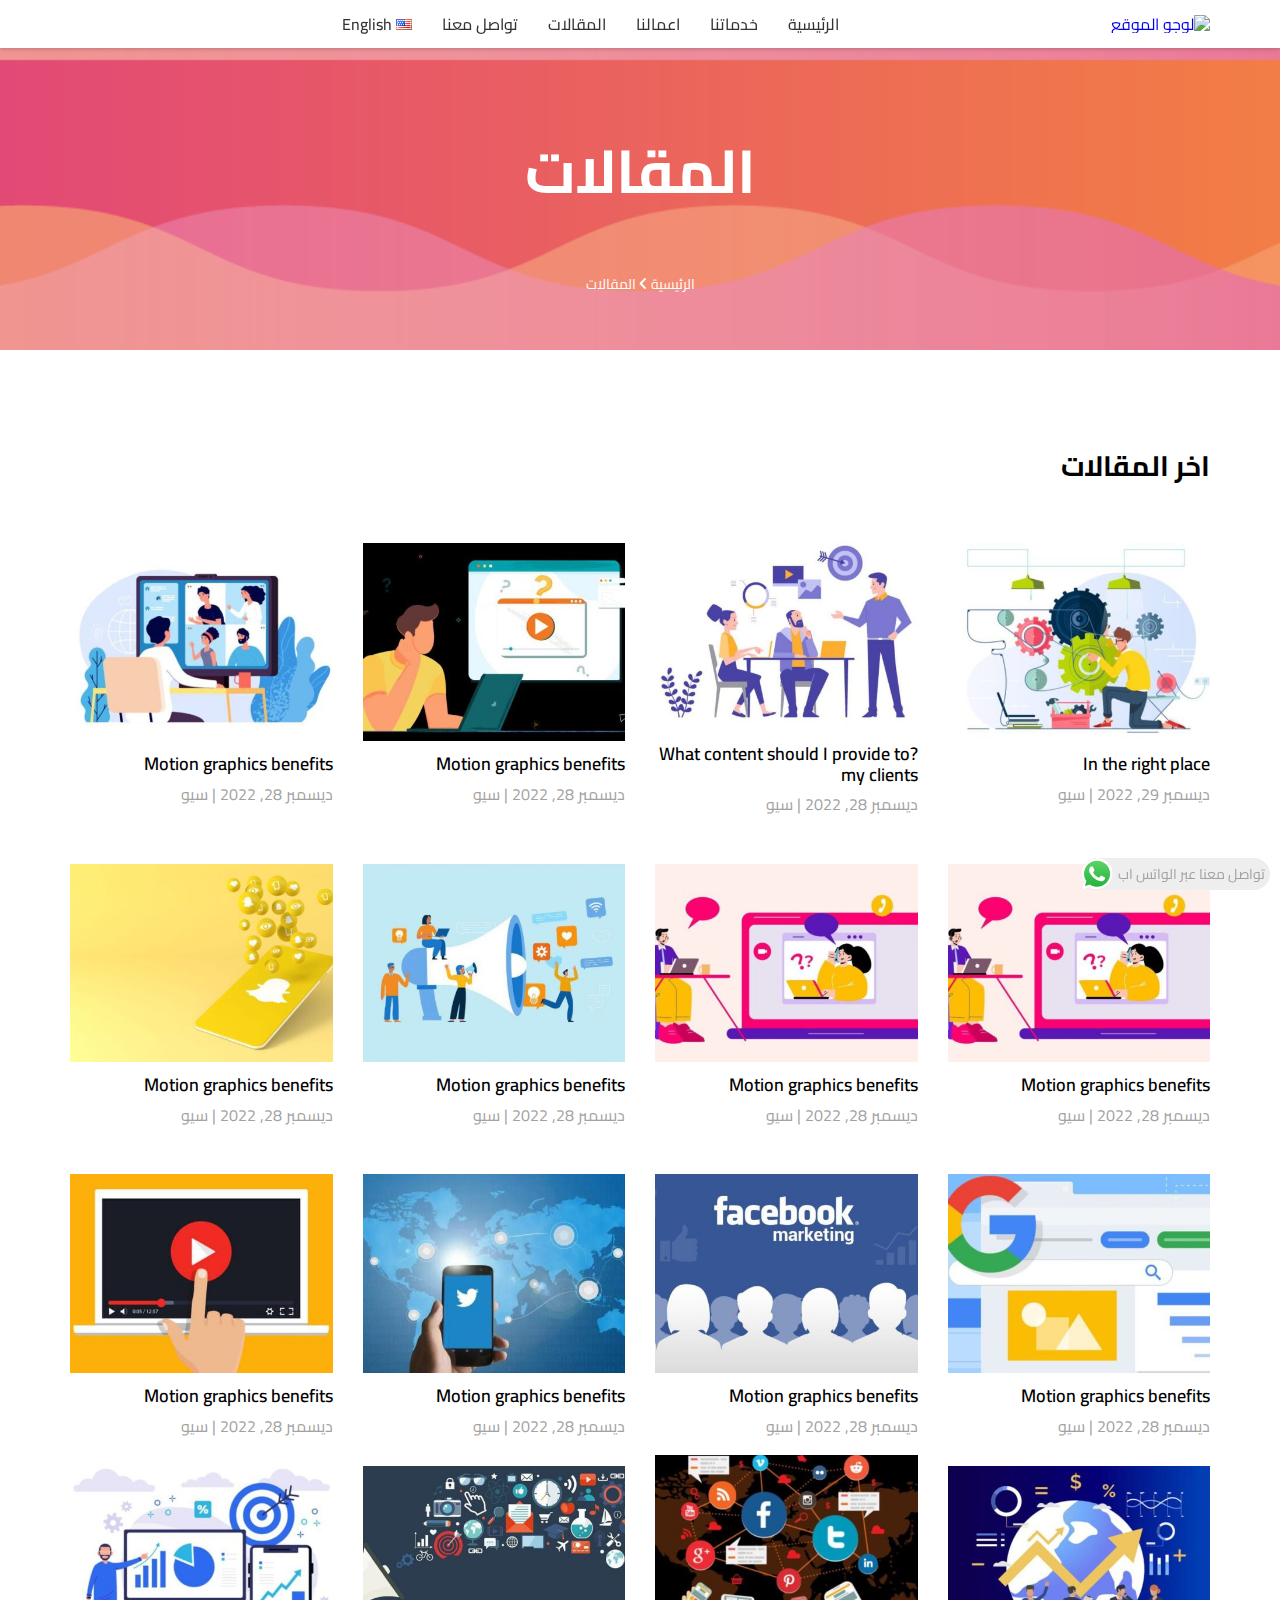
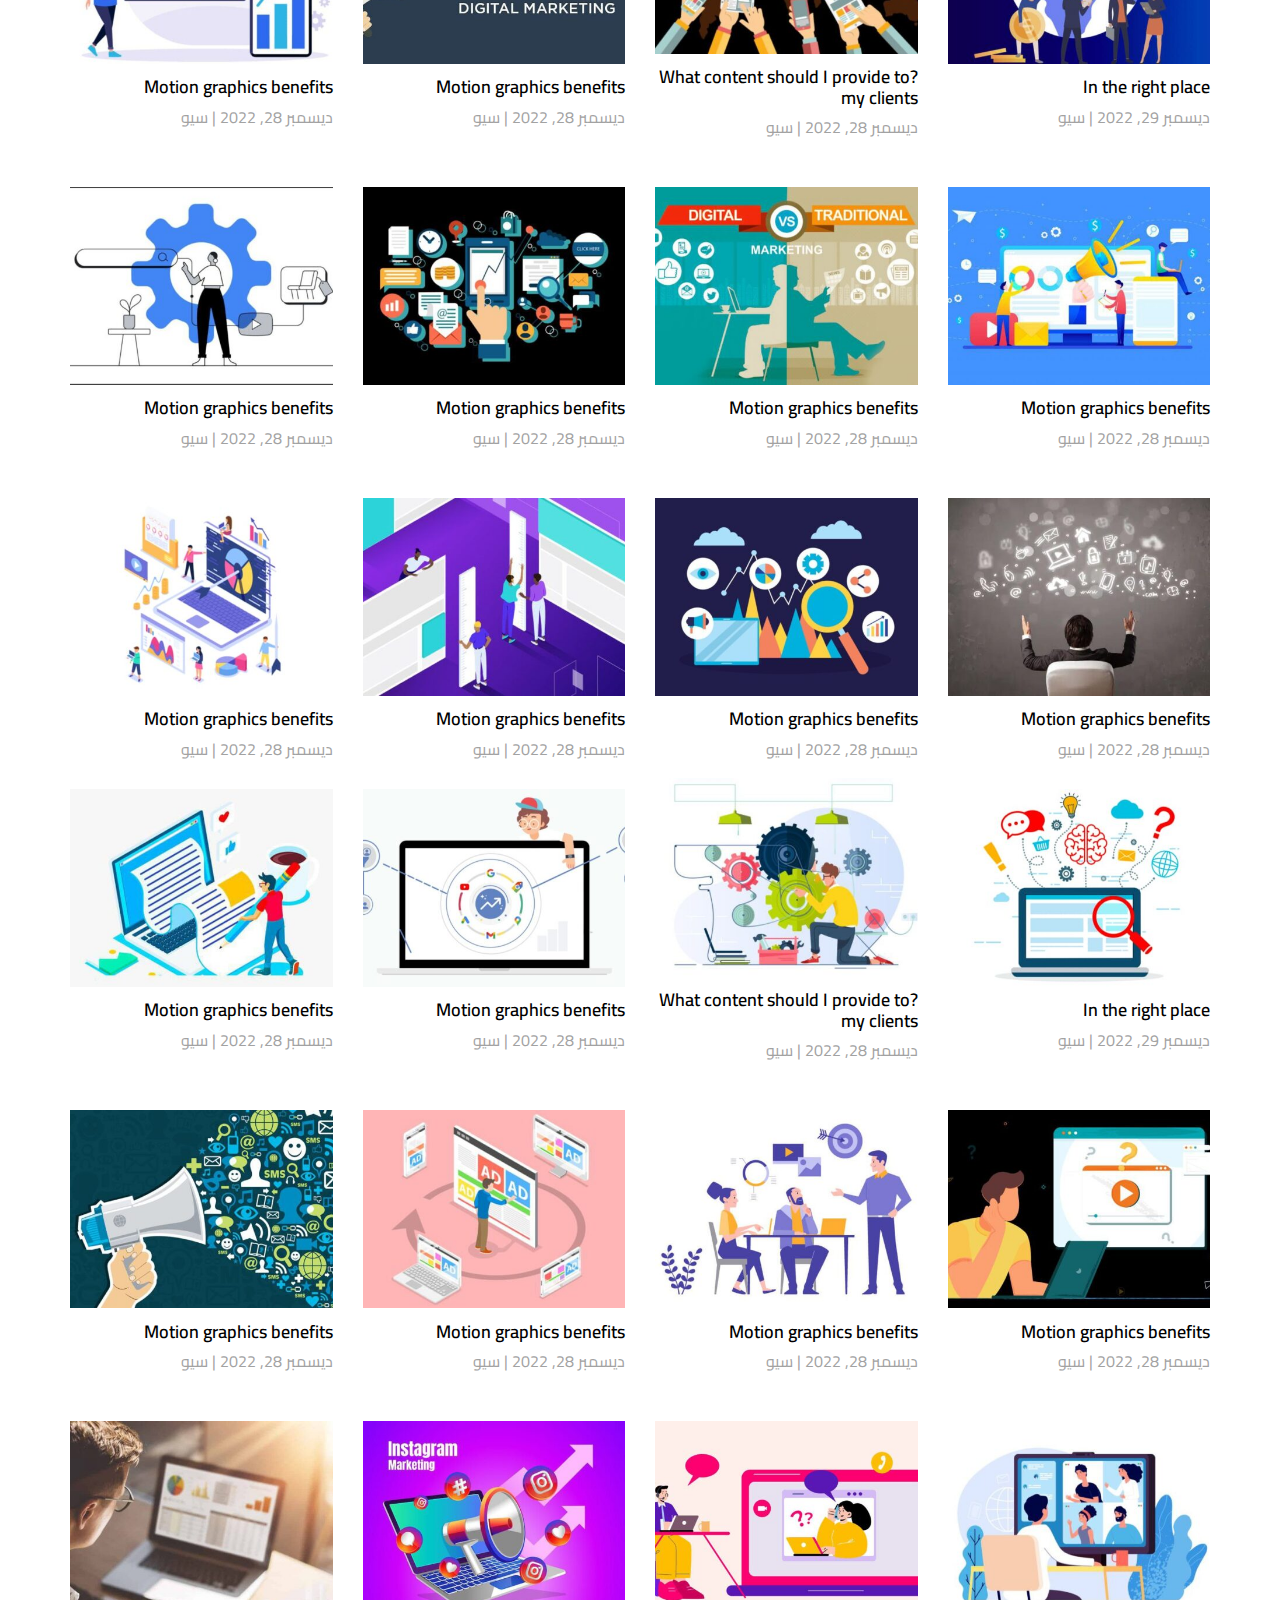
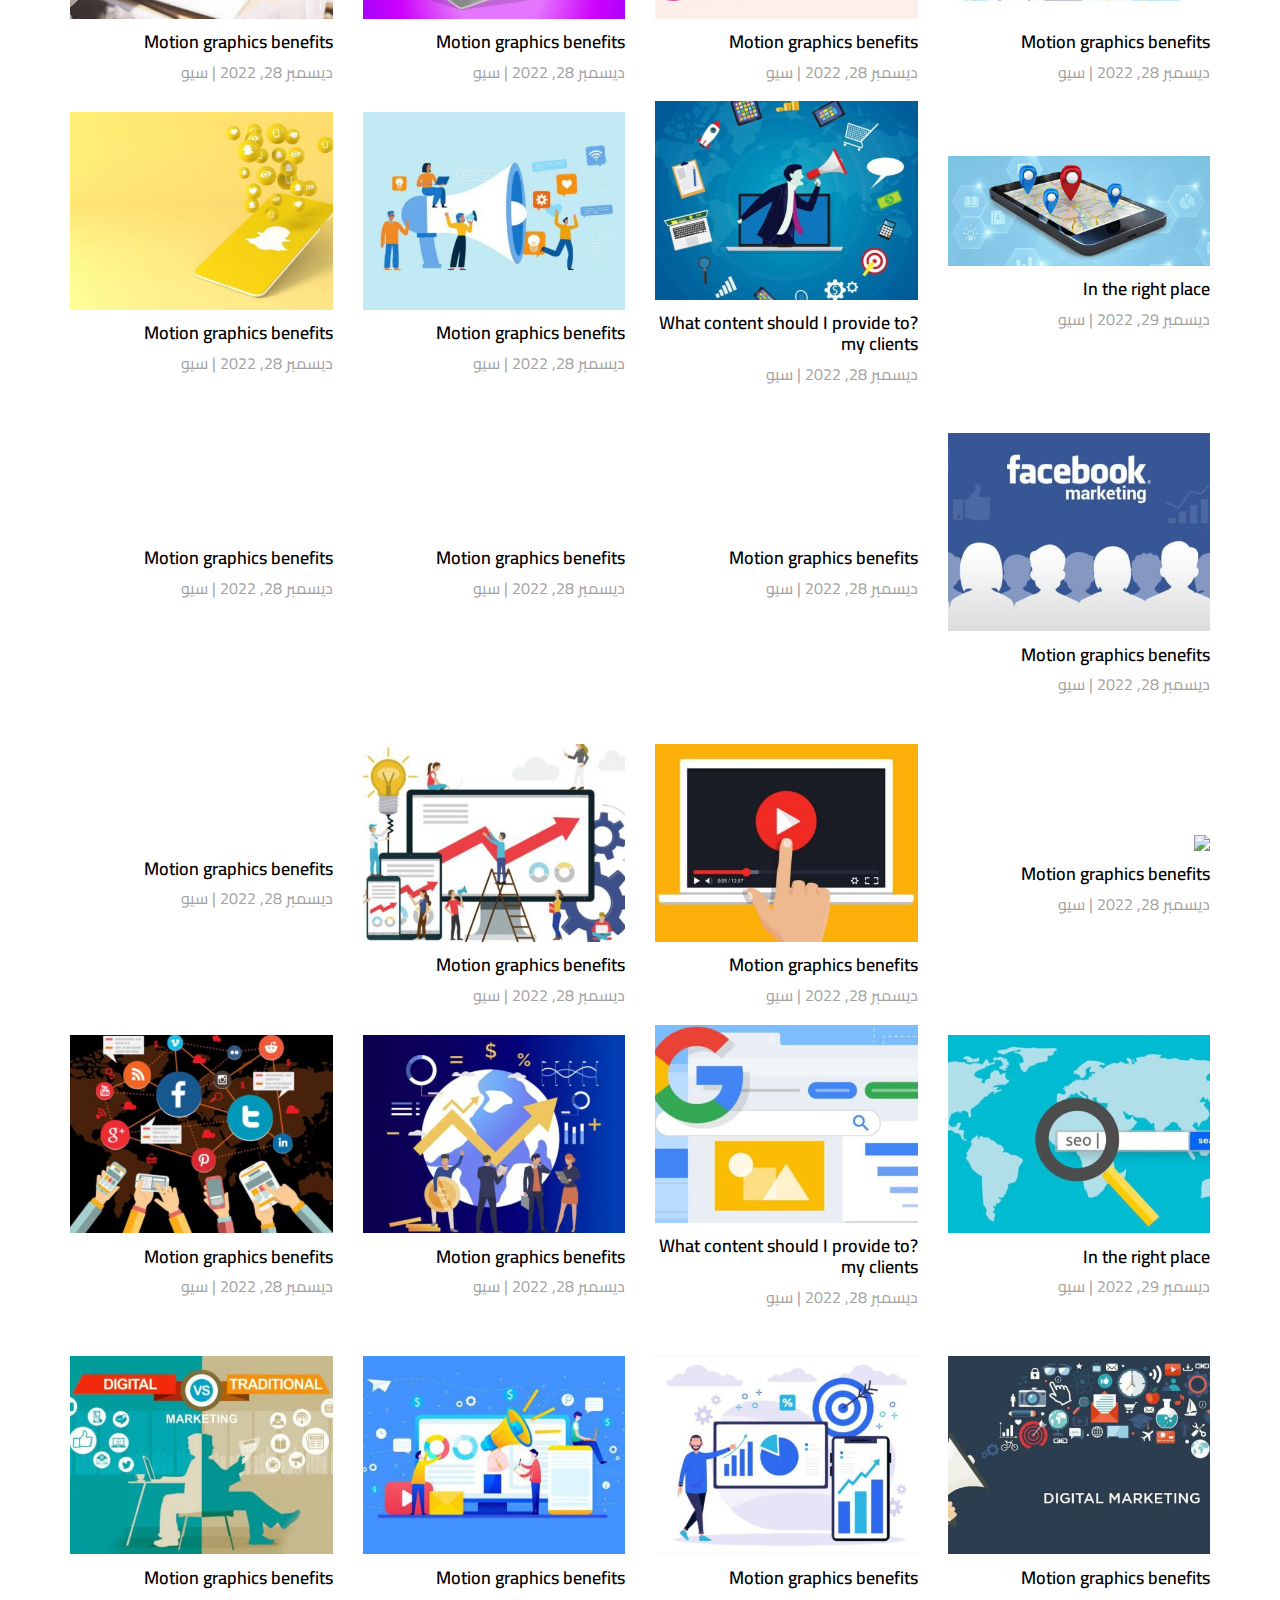
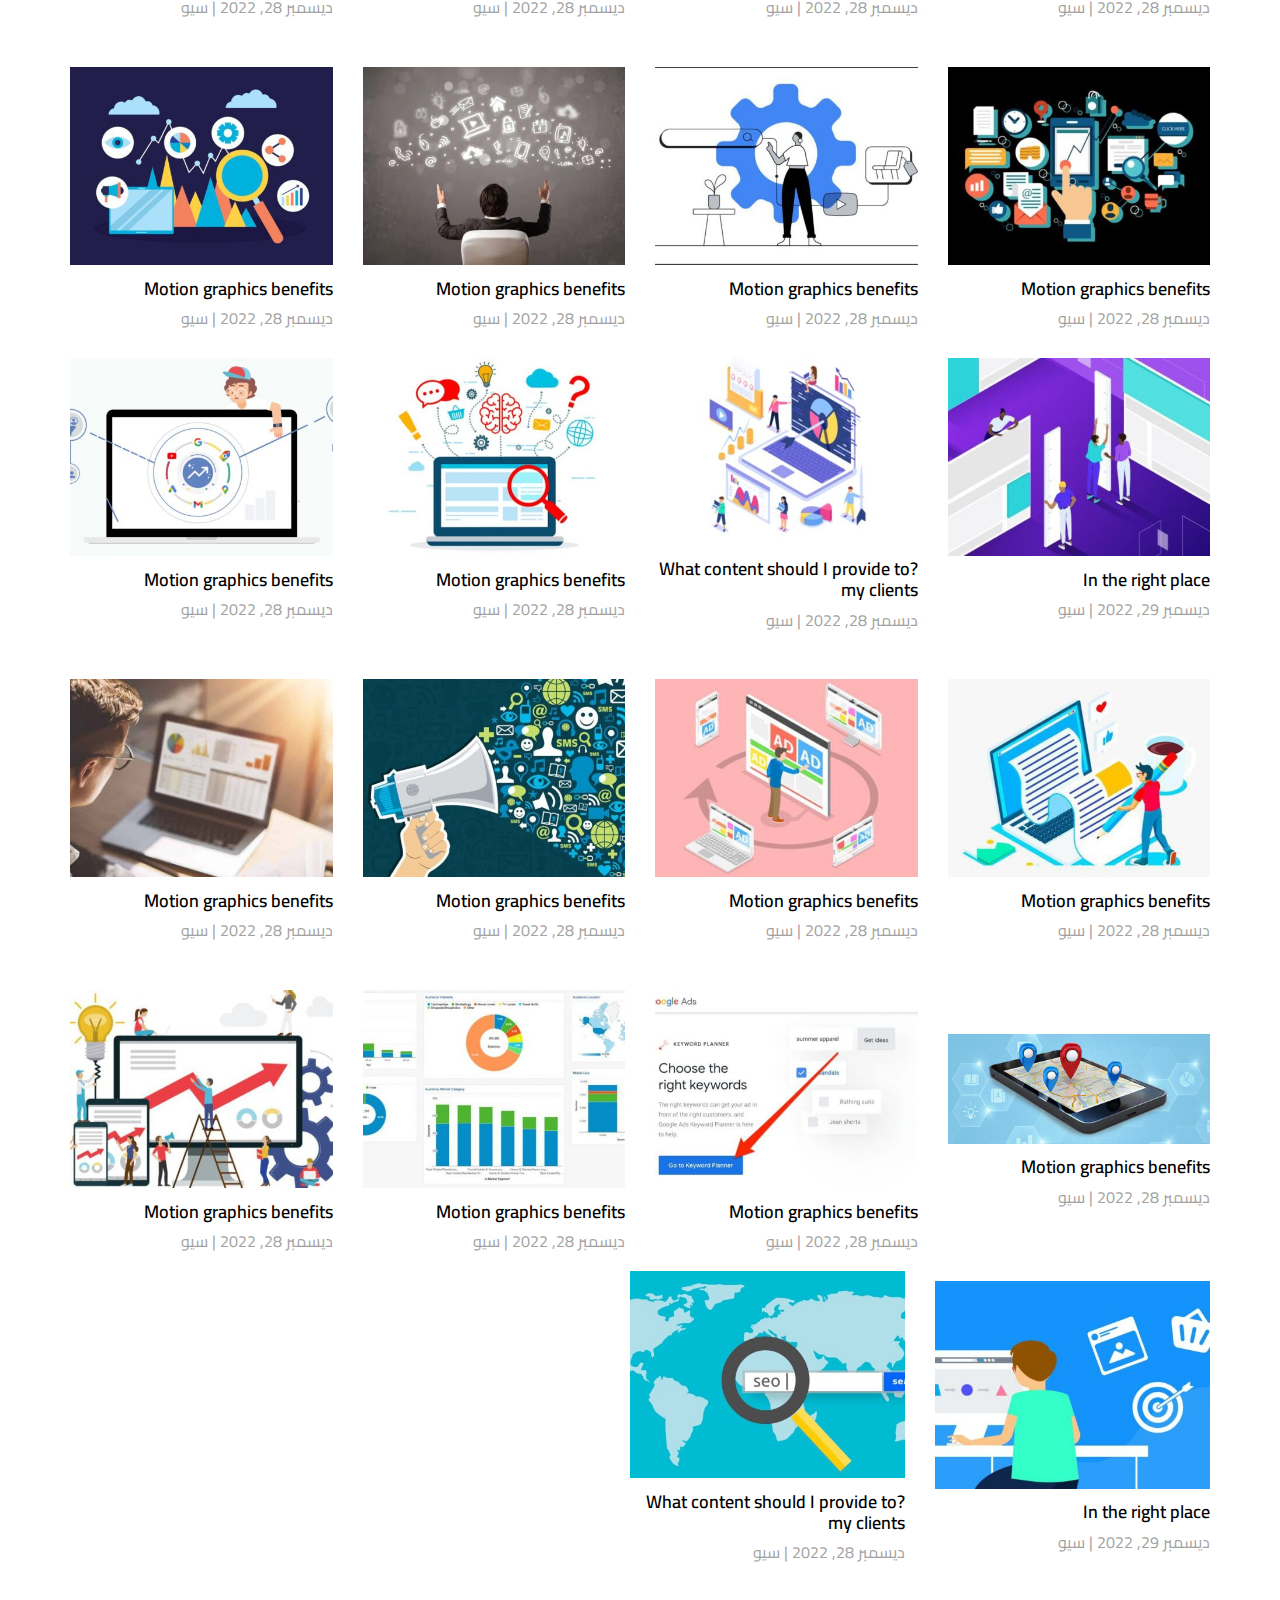
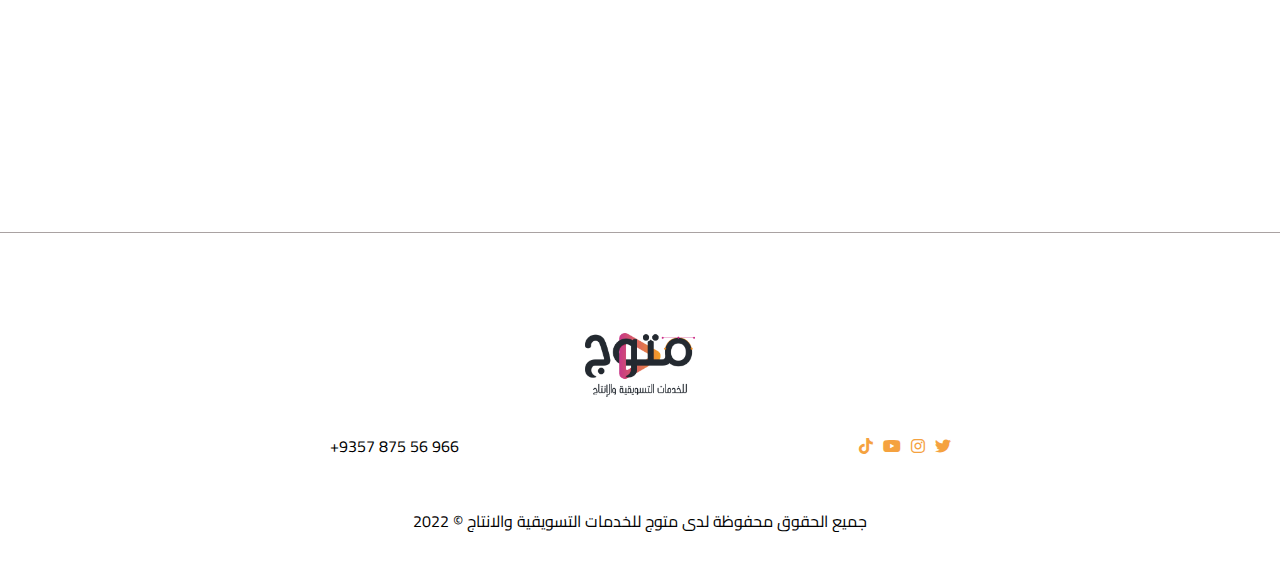
==== commit d29cfede: "new update" ====
--- a/articles.html
+++ b/articles.html
@@ -24,14 +24,21 @@
 
 <body>
     <!-- Start header -->
-    <header>
+    <div class="overlay" id="menu-overlay"></div>
+
+    <header id="myHeader">
         <div class="container">
             <div class="logo">
                 <a href="index.html">
-                    <img src="https://motawaj.com/wp-content/uploads/2022/07/logo-1-min.png" alt="">
+                    <img src="https://motawaj.com/wp-content/uploads/2022/07/logo-1-min.png" alt="لوجو الموقع">
                 </a>
             </div>
             <nav>
+                <div class="logo">
+                    <a href="index.html">
+                        <img src="https://motawaj.com/wp-content/uploads/2022/07/logo-1-min.png" alt="لوجو الموقع">
+                    </a>
+                </div>
                 <ul>
                     <li><a href="index.html">الرئيسية</a></li>
                     <li><a href="#services">خدماتنا</a></li>
@@ -39,11 +46,18 @@
                     <li><a href="articles.html">المقالات</a></li>
                     <li><a href="#contact">تواصل معنا</a></li>
                     <li>
-                        <img src="Image/download1.png" alt="">
-                        <a href="#">English</a>
+                        <img src="Image/download1.png" alt="علم الولايات المتحدة">
+                        <a href="lang.html">English</a>
                     </li>
                 </ul>
             </nav>
+
+            <div class="bars" id="menu-toggle">
+                <div></div>
+                <div></div>
+                <div></div>
+            </div>
+
         </div>
     </header>
     <!-- End Header -->
--- a/CSS/style.css
+++ b/CSS/style.css
@@ -177,6 +177,27 @@
     align-items: center;
     margin-left: 30px;
   }
+  header .container .nav-en {
+    position: absolute;
+    left: -300px;
+    top: 0;
+    z-index: 9999999;
+    padding-top: 20px;
+    padding-right: 10px;
+    width: 280px;
+    height: 100vh;
+    background-color: white;
+    transition: var(--main-transition);
+    box-shadow: 2px 0 20px 0 rgb(0, 0, 0, 0.05);
+    /* animation-duration: ; */
+  }
+  header .container .nav-en .logo {
+    display: block;
+    width: 110px;
+    display: flex;
+    align-items: center;
+    margin-left: 30px;
+  }
   header .container .bars {
     display: block;
   }
@@ -242,12 +263,26 @@
 
 .landing .landing-image {
   width: 100%;
-  max-width: 100%;
   background-image: url(../Image/landing-page-2.jpg);
   background-size: cover;
   background-repeat: no-repeat;
   height: 120vh;
 }
+
+@media (max-width: 767px) {
+  .landing .landing-image {
+    width: 100%;
+    background-image: url(../Image/landing-page-2.jpg);
+    background-size: cover;
+    height: 50vh !important;
+  }
+}
+
+@media (max-width: 991px) {
+  .landing .landing-image {
+    height: 80vh;
+  }
+}
 /* End Landing */
 /* Start definition */
 
@@ -260,6 +295,9 @@
 
 @media (max-width: 767px) {
   .definition {
+    background-image: url(../image/الخلفية-02-min.jpg);
+    background-size: cover;
+    position: relative;
     height: 500px;
   }
 }
@@ -475,48 +513,137 @@
 /* End Latest Business */
 
 /* Start Customers */
-.customers {
+
+.wrapper {
+  width: 100%;
+  position: relative;
+  display: flex;
+  align-items: center;
+  justify-content: center;
+  flex-direction: column;
   padding-top: var(--main-padding-top);
   padding-bottom: var(--main-padding-bottom);
-  position: relative;
-}
-
-.customers .container {
-  display: flex;
-  align-items: center;
-  justify-content: center;
-  gap: 30px;
-  overflow-x: scroll;
-}
-
-.customers .container::-webkit-scrollbar {
+  margin: 0 auto;
+}
+
+@media (max-width: 1200px) {
+  .wrapper .container {
+    width: 90%;
+  }
+}
+
+@media (max-width: 991px) {
+  .wrapper .container {
+    width: 100%;
+  }
+}
+
+.wrapper .container {
+  display: flex;
+  align-items: center;
+  justify-content: center;
+  width: 80%;
+}
+
+.wrapper i {
+  cursor: pointer;
+  font-size: 25px;
+  position: absolute;
+  text-align: center;
+  transform: translateY(-50%);
+  transition: transform 0.1s linear;
+}
+
+.wrapper i:hover {
+  color: var(--main-color);
+}
+
+.wrapper i:active {
+  transform: translateY(-50%) scale(0.85);
+}
+
+.wrapper i:first-child {
+  left: 10%;
+}
+
+.wrapper i:last-child {
+  right: 10%;
+}
+
+.wrapper .carousel {
+  display: grid;
+  grid-auto-flow: column;
+  grid-auto-columns: calc((100% / 5));
+  overflow-x: auto;
+  scroll-snap-type: x mandatory;
+  gap: 16px;
+  border-radius: 8px;
+  scroll-behavior: smooth;
+  scrollbar-width: none;
+}
+
+.carousel::-webkit-scrollbar {
   display: none;
 }
 
-.customers .container .control {
-  cursor: pointer;
-}
-
-.customers .container .control:hover {
-  color: var(--main-color);
-}
-
-.customers .container .image {
-  display: none;
-  transition: transform 0.5s ease-in-out, opacity 0.5s ease-in-out;
-  transform: translateX(-100%);
-  opacity: 0;
-}
-
-.customers .container .image.active {
-  display: block;
-  transform: translateX(0);
-  opacity: 1;
-}
-
-.customers .container .image img {
-  width: 50%;
-  max-width: 100%;
+.carousel.no-transition {
+  scroll-behavior: auto;
+}
+
+.carousel.dragging {
+  scroll-snap-type: none;
+  scroll-behavior: auto;
+}
+
+.carousel.dragging .card {
+  cursor: grab;
+  user-select: none;
+}
+
+.carousel :where(.card, .img) {
+  display: flex;
+  justify-content: center;
+  align-items: center;
+}
+
+.carousel .card {
+  scroll-snap-align: start;
+  list-style: none;
+  padding-bottom: 15px;
+}
+
+.carousel .card .img {
+  height: 100px;
+  width: 80%;
+}
+
+.card .img img {
+  width: 70%;
+  object-fit: cover;
+  opacity: 80%;
+  transition: var(--main-transition);
+}
+
+.card .img img:hover {
+  opacity: 100%;
+}
+
+@media screen and (max-width: 1200px) {
+  .wrapper .carousel {
+    grid-auto-columns: calc((100% / 4));
+  }
+}
+
+@media screen and (max-width: 991px) {
+  .wrapper .carousel {
+    grid-auto-columns: calc((100% / 3));
+  }
+}
+
+@media screen and (max-width: 767px) {
+  .wrapper .carousel {
+    grid-auto-columns: calc((100% / 2));
+  }
 }
 /* End Customers */
 
@@ -737,6 +864,13 @@
 .contact-us .container .form form textarea:focus {
   border: none;
   outline: none;
+}
+
+input[type="number"]::-webkit-inner-spin-button,
+input[type="number"]::-webkit-outer-spin-button {
+  -webkit-appearance: none;
+  appearance: none;
+  margin: 0;
 }
 
 .contact-us .container .form form label {
@@ -863,6 +997,7 @@
 
 footer .container .end {
   text-align: center;
+  line-height: var(--main-line-height);
 }
 /* End Footer */
 
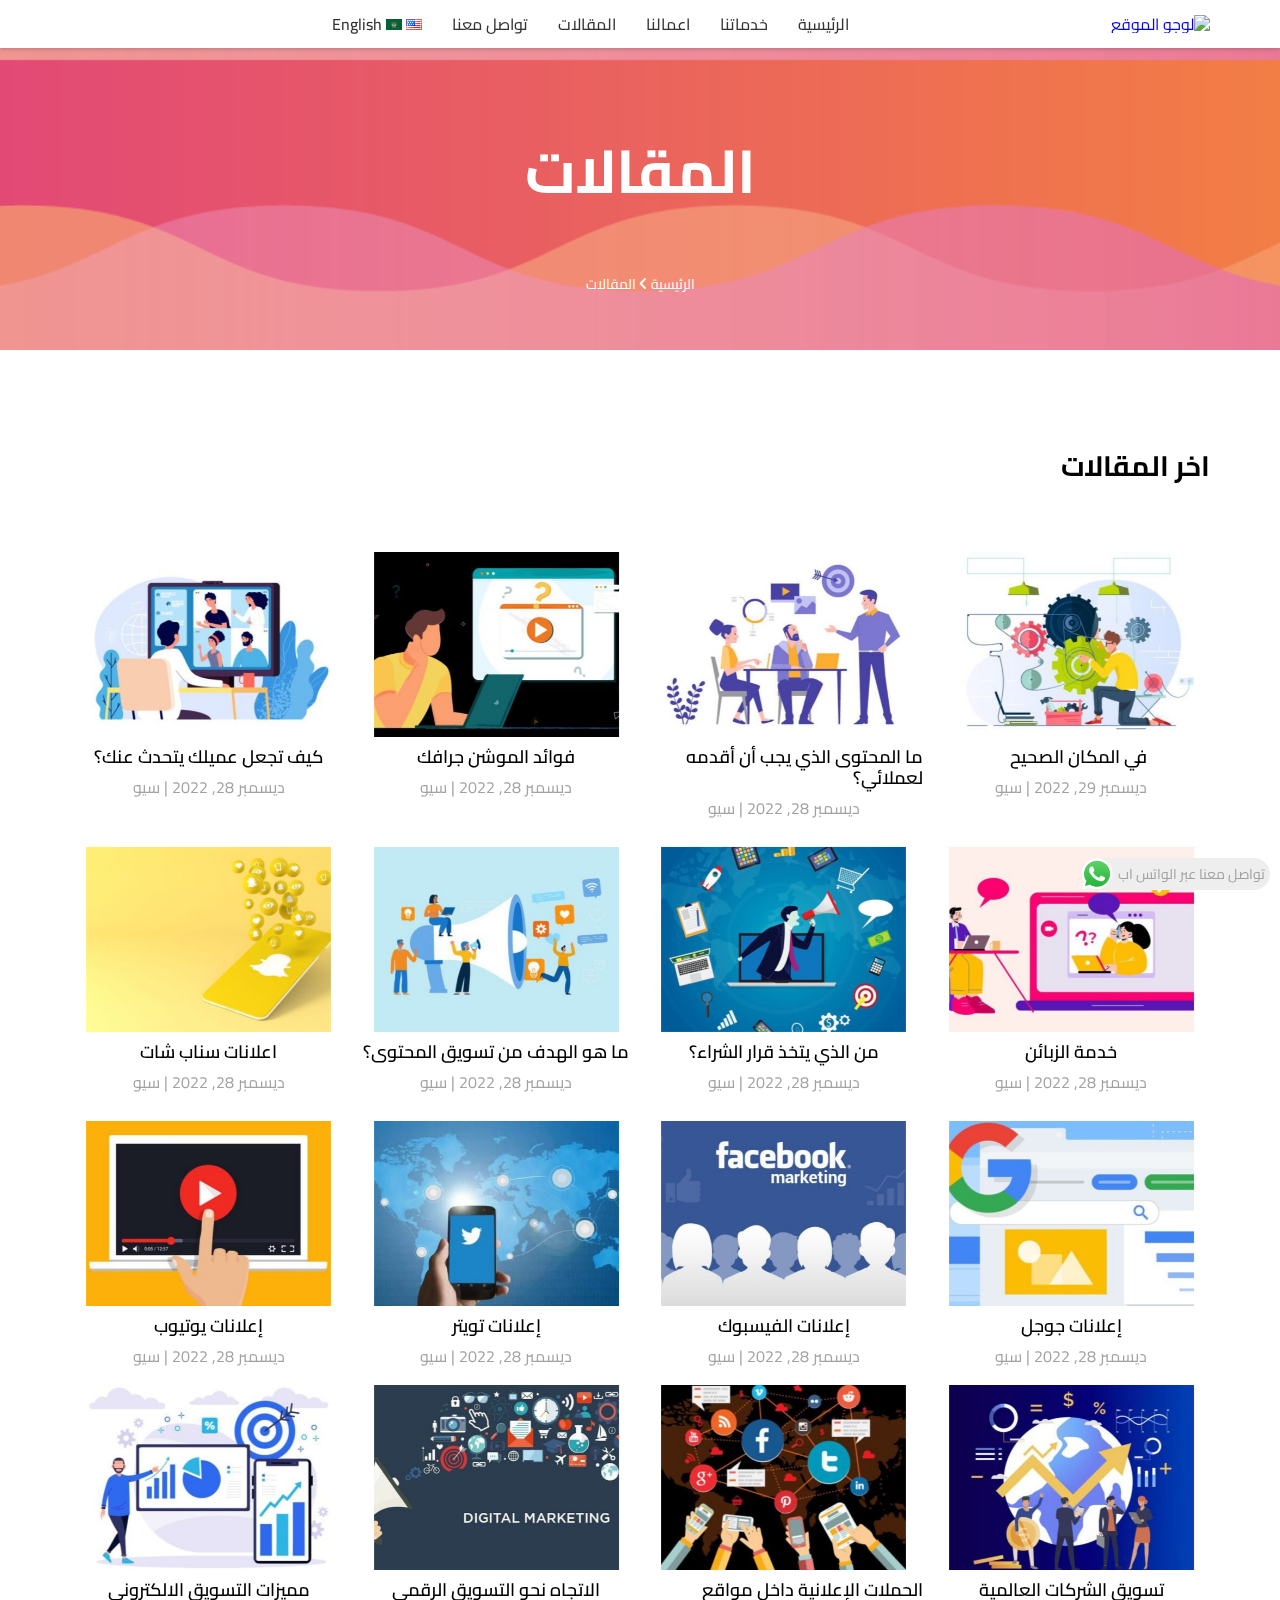
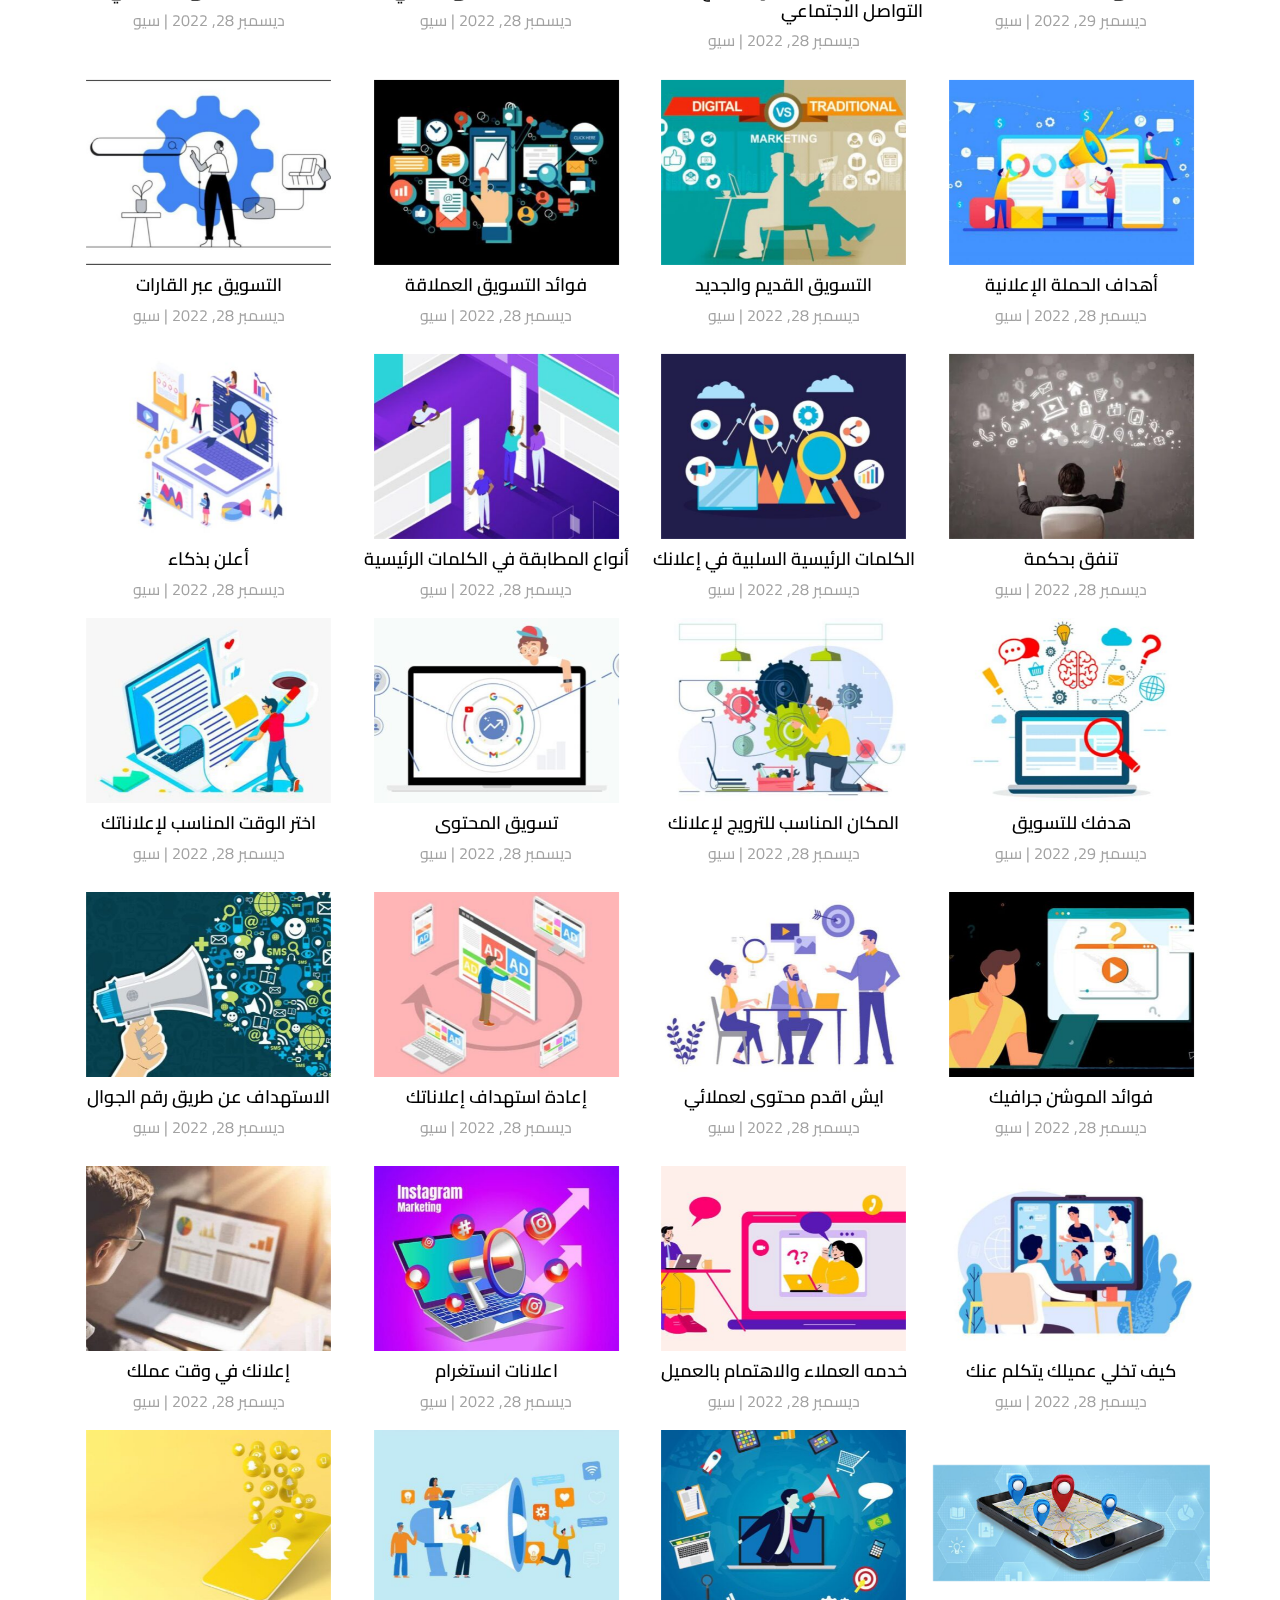
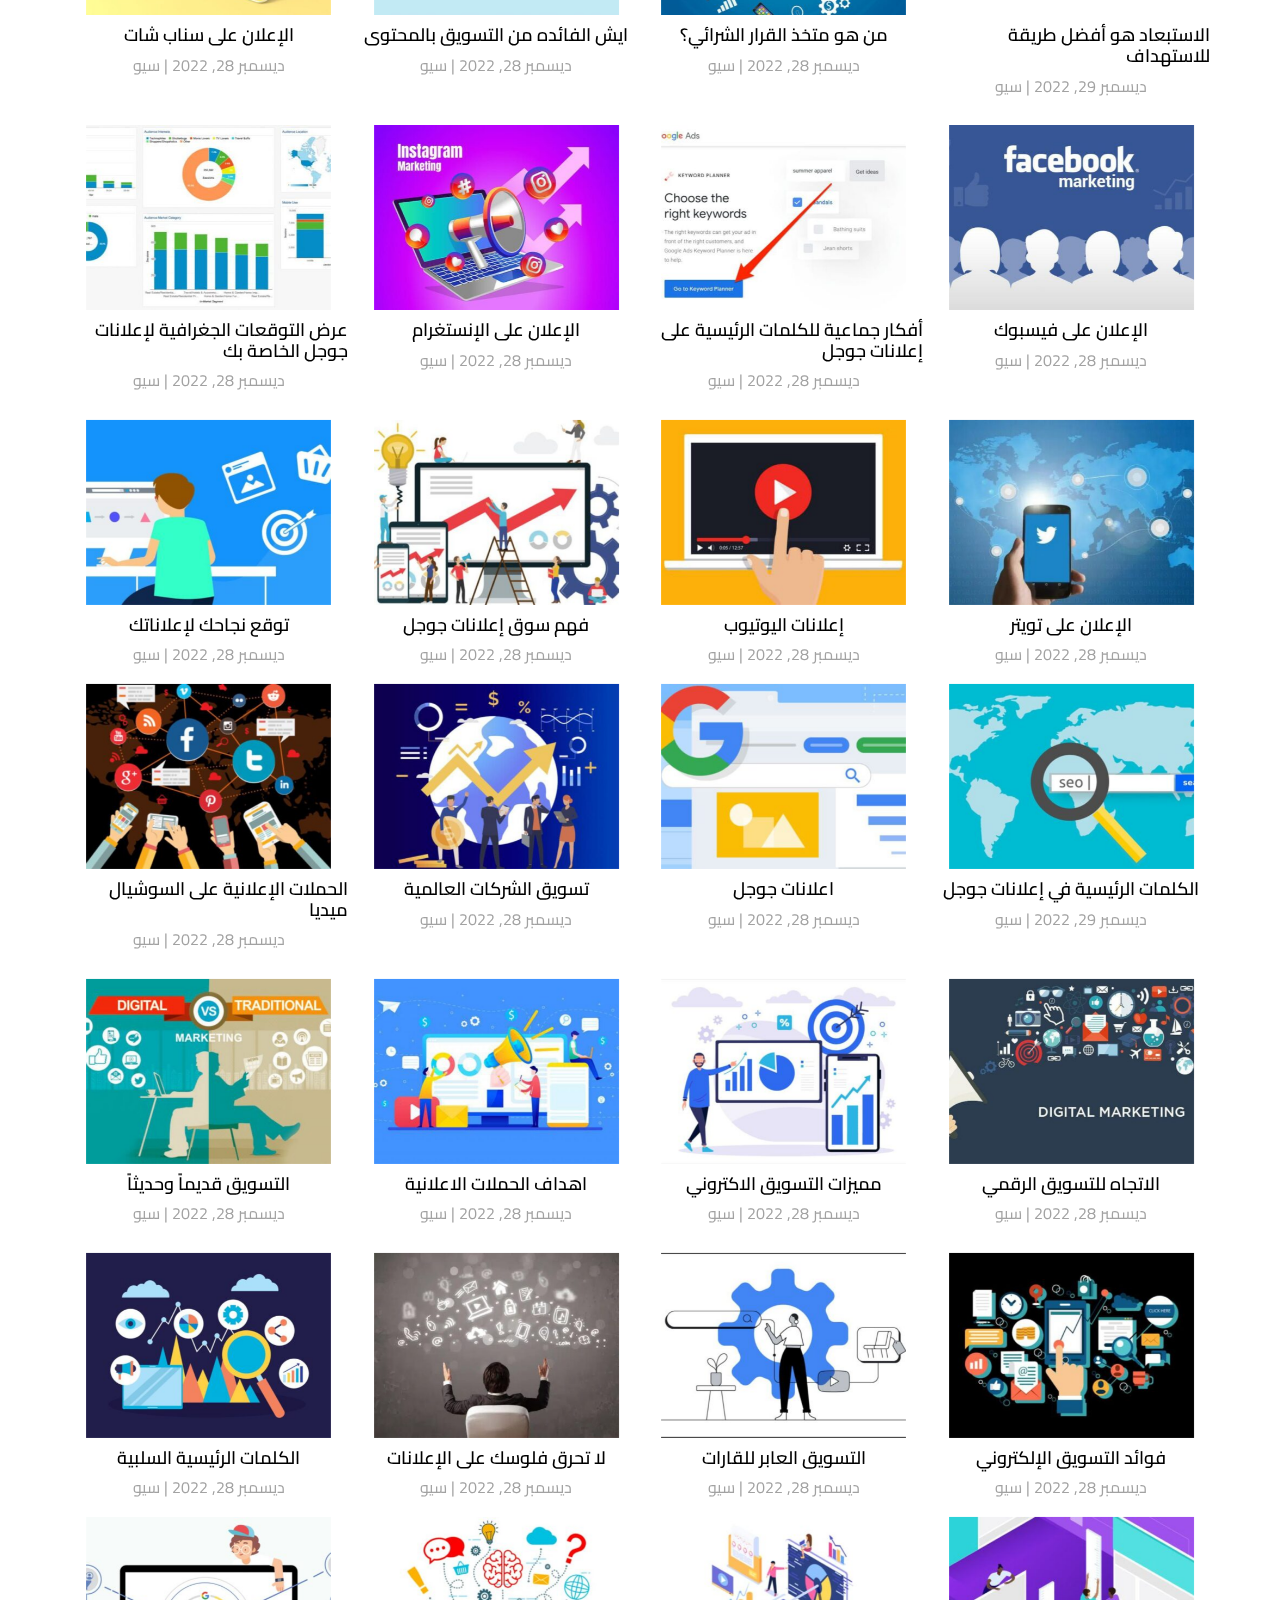
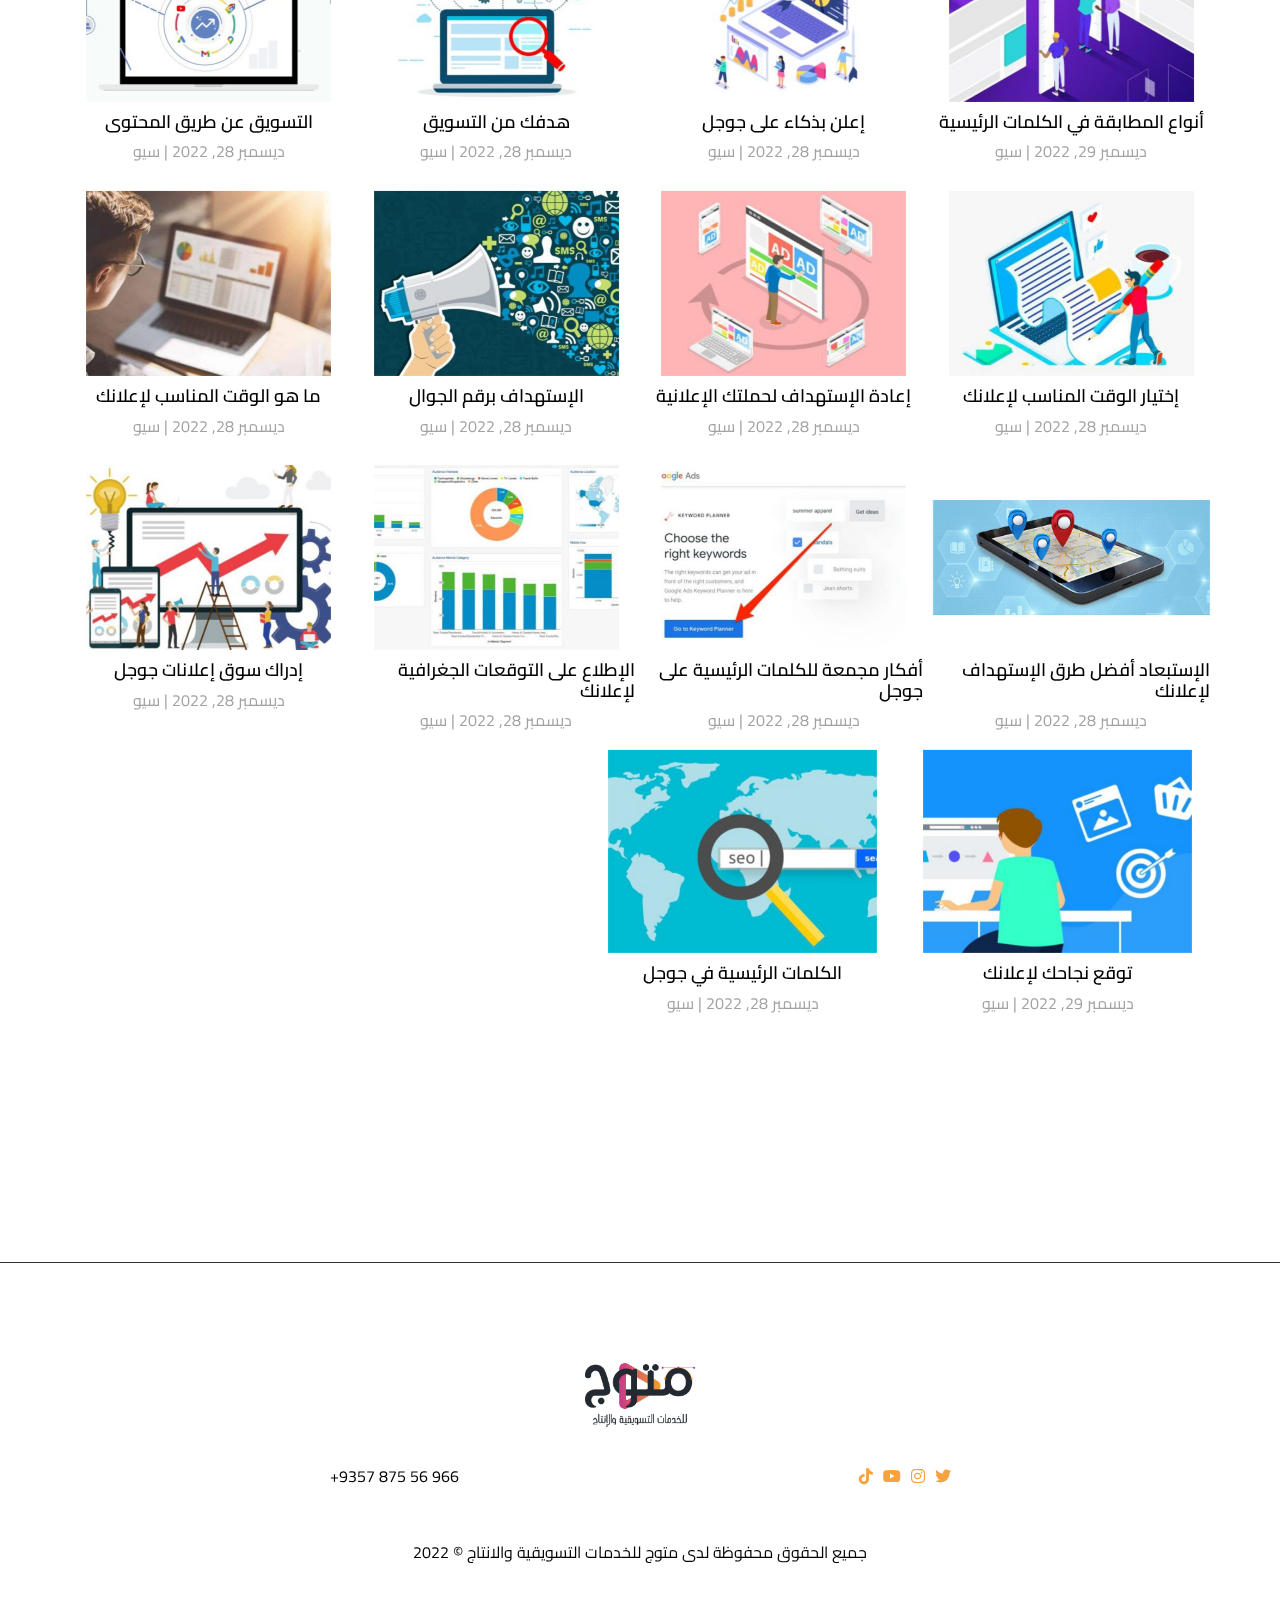
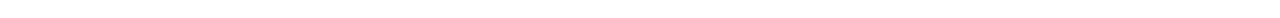
==== commit 552d6122: "last one" ====
--- a/articles.html
+++ b/articles.html
@@ -40,15 +40,17 @@
                     </a>
                 </div>
                 <ul>
-                    <li><a href="index.html">الرئيسية</a></li>
-                    <li><a href="#services">خدماتنا</a></li>
-                    <li><a href="business.html">اعمالنا</a></li>
-                    <li><a href="articles.html">المقالات</a></li>
-                    <li><a href="#contact">تواصل معنا</a></li>
-                    <li>
-                        <img src="Image/download1.png" alt="علم الولايات المتحدة">
-                        <a href="lang.html">English</a>
+                    <li><a href="index.html" data-i18n="الرئيسية">الرئيسية</a></li>
+                    <li><a href="#services" data-i18n="خدماتنا">خدماتنا</a></li>
+                    <li><a href="business.html" data-i18n="اعمالنا">اعمالنا</a></li>
+                    <li><a href="articles.html" data-i18n="المقالات">المقالات</a></li>
+                    <li><a href="#contact" data-i18n="تواصل معنا">تواصل معنا</a></li>
+                    <li class="en">
+                        <img src="Image/download1.png" alt="" class="ar-image">
+                        <img src="Image/download.png" alt="" class="en-image">
+                        <a href="#" data-i18n="english">English</a>
                     </li>
+
                 </ul>
             </nav>
 
@@ -64,487 +66,489 @@
     <!-- Start Landing -->
     <div class="land">
         <div class="text">
-            <div class="title">المقالات</div>
+            <div class="title" data-i18n="المقالات">المقالات</div>
             <div class="all">
-                <a href="#section2" class="link">
+                <a href="#section2" class="link link1" data-i18n="الرئيسية">
                     الرئيسية
                 </a>
                 <i class="fas fa-angle-left control"></i>
-                <span>المقالات</span>
+                <span data-i18n="المقالات">المقالات</span>
             </div>
         </div>
     </div>
     <!-- End Landing -->
 
     <!-- Start Last Articles -->
-    <div class="articles articles1">
+    <div class="articles1">
 
         <div class="container">
             <div class="title">
-                <p>اخر المقالات</p>
+                <p data-i18n="اخر المقالات">اخر المقالات</p>
+            </div>
+
+            <div class="content">
+                <div class="art">
+                    <img src="Image/eng37-450x340.jpg" alt="">
+                    <div class="text">
+                        <h4 data-i18n="المكان الصحيح">في المكان الصحيح</h4>
+                        <p><span data-i18n="ديسمبر">ديسمبر </span> 29, 2022 | <span data-i18n="سيو">سيو</span></p>
+                    </div>
+                </div>
+
+                <div class="art">
+                    <img src="Image/eng35-450x340.jpg" alt="">
+                    <h4 data-i18n="نوع المحتوى">ما المحتوى الذي يجب أن أقدمه لعملائي؟</h4>
+                    <p><span data-i18n="ديسمبر">ديسمبر </span> 28, 2022 | <span data-i18n="سيو">سيو</span></p>
+                </div>
+
+                <div class="art">
+                    <img src="Image/eng36-450x340.jpg" alt="">
+                    <h4 data-i18n="فوائد">فوائد الموشن جرافك</h4>
+                    <p><span data-i18n="ديسمبر">ديسمبر </span> 28, 2022 | <span data-i18n="سيو">سيو</span></p>
+                </div>
+
+
+                <div class="art">
+                    <img src="Image/eng34-450x340.jpg" alt="">
+                    <h4 data-i18n="كيف تجعل">كيف تجعل عميلك يتحدث عنك؟</h4>
+                    <p><span data-i18n="ديسمبر">ديسمبر </span> 28, 2022 | <span data-i18n="سيو">سيو</span></p>
+                </div>
+
+                <div class="art">
+                    <img src="Image/eng33-450x340.jpg" alt="">
+                    <h4 data-i18n="الخدمة">خدمة الزبائن</h4>
+                    <p><span data-i18n="ديسمبر">ديسمبر </span> 28, 2022 | <span data-i18n="سيو">سيو</span></p>
+                </div>
+
+                <div class="art">
+                    <img src="Image/eng32-450x340.jpg" alt="">
+                    <h4 data-i18n="الشراء"> من الذي يتخذ قرار الشراء؟</h4>
+                    <p><span data-i18n="ديسمبر">ديسمبر </span> 28, 2022 | <span data-i18n="سيو">سيو</span></p>
+                </div>
+
+                <div class="art">
+                    <img src="Image/eng31-450x340.jpg" alt="">
+                    <h4 data-i18n="هدف التسويق">ما هو الهدف من تسويق المحتوى؟</h4>
+                    <p><span data-i18n="ديسمبر">ديسمبر </span> 28, 2022 | <span data-i18n="سيو">سيو</span></p>
+                </div>
+
+                <div class="art">
+                    <img src="Image/eng30-450x340.jpg" alt="">
+                    <h4 data-i18n="اعلانات سناب">اعلانات سناب شات</h4>
+                    <p><span data-i18n="ديسمبر">ديسمبر </span> 28, 2022 | <span data-i18n="سيو">سيو</span></p>
+                </div>
+
+                <div class="art">
+                    <img src="Image/eng25-450x340.jpg" alt="">
+                    <h4 data-i18n="اعلانات جوجل">إعلانات جوجل</h4>
+                    <p><span data-i18n="ديسمبر">ديسمبر </span> 28, 2022 | <span data-i18n="سيو">سيو</span></p>
+                </div>
+
+                <div class="art">
+                    <img src="Image/eng29-450x340.jpg" alt="">
+                    <h4 data-i18n="إعلانات فيس">إعلانات الفيسبوك</h4>
+                    <p><span data-i18n="ديسمبر">ديسمبر </span> 28, 2022 | <span data-i18n="سيو">سيو</span></p>
+                </div>
+
+                <div class="art">
+                    <img src="Image/eng27-450x340.jpg" alt="">
+                    <h4 data-i18n="اعلانات تويت">إعلانات تويتر</h4>
+                    <p><span data-i18n="ديسمبر">ديسمبر </span> 28, 2022 | <span data-i18n="سيو">سيو</span></p>
+                </div>
+
+                <div class="art">
+                    <img src="Image/eng26-450x340.jpg" alt="">
+                    <h4 data-i18n="إعلانات يوتيوب">إعلانات يوتيوب</h4>
+                    <p><span data-i18n="ديسمبر">ديسمبر </span> 28, 2022 | <span data-i18n="سيو">سيو</span></p>
+                </div>
             </div>
 
             <div class="content content1">
                 <div class="art">
-                    <img src="Image/eng37-450x340.jpg" alt="">
-                    <h4>In the right place</h4>
-                    <p>ديسمبر 29, 2022 | <span>سيو</span></p>
-                </div>
-
-                <div class="art">
-                    <img src="Image/eng35-450x340.jpg" alt="">
-                    <h4>?What content should I provide to my clients</h4>
-                    <p>ديسمبر 28, 2022 | <span>سيو</span></p>
-                </div>
-
-                <div class="art">
-                    <img src="Image/eng36-450x340.jpg" alt="">
-                    <h4>Motion graphics benefits</h4>
-                    <p>ديسمبر 28, 2022 | <span>سيو</span></p>
-                </div>
-
-
-                <div class="art">
-                    <img src="Image/eng34-450x340.jpg" alt="">
-                    <h4>Motion graphics benefits</h4>
-                    <p>ديسمبر 28, 2022 | <span>سيو</span></p>
-                </div>
-
-                <div class="art">
-                    <img src="Image/eng33-450x340.jpg" alt="">
-                    <h4>Motion graphics benefits</h4>
-                    <p>ديسمبر 28, 2022 | <span>سيو</span></p>
-                </div>
-
-                <div class="art">
-                    <img src="Image/eng33-450x340.jpg" alt="">
-                    <h4>Motion graphics benefits</h4>
-                    <p>ديسمبر 28, 2022 | <span>سيو</span></p>
-                </div>
-
-                <div class="art">
-                    <img src="Image/eng31-450x340.jpg" alt="">
-                    <h4>Motion graphics benefits</h4>
-                    <p>ديسمبر 28, 2022 | <span>سيو</span></p>
-                </div>
-
-                <div class="art">
-                    <img src="Image/eng30-450x340.jpg" alt="">
-                    <h4>Motion graphics benefits</h4>
-                    <p>ديسمبر 28, 2022 | <span>سيو</span></p>
-                </div>
-
-                <div class="art">
-                    <img src="Image/eng25-450x340.jpg" alt="">
-                    <h4>Motion graphics benefits</h4>
-                    <p>ديسمبر 28, 2022 | <span>سيو</span></p>
-                </div>
-
-                <div class="art">
-                    <img src="Image/eng29-450x340.jpg" alt="">
-                    <h4>Motion graphics benefits</h4>
-                    <p>ديسمبر 28, 2022 | <span>سيو</span></p>
-                </div>
-
-                <div class="art">
-                    <img src="Image/eng27-450x340.jpg" alt="">
-                    <h4>Motion graphics benefits</h4>
-                    <p>ديسمبر 28, 2022 | <span>سيو</span></p>
-                </div>
-
-                <div class="art">
-                    <img src="Image/eng26-450x340.jpg" alt="">
-                    <h4>Motion graphics benefits</h4>
-                    <p>ديسمبر 28, 2022 | <span>سيو</span></p>
+                    <img src="Image/eng24-450x340.jpg" alt="">
+                    <h4 data-i18n="تسويق شركات">تسويق الشركات العالمية</h4>
+                    <p><span data-i18n="ديسمبر">ديسمبر </span> 29, 2022 | <span data-i18n="سيو">سيو</span></p>
+                </div>
+
+                <div class="art">
+                    <img src="Image/eng23-450x340.jpg" alt="">
+                    <h4 data-i18n="حملات">الحملات الإعلانية داخل مواقع التواصل الاجتماعي</h4>
+                    <p><span data-i18n="ديسمبر">ديسمبر </span> 28, 2022 | <span data-i18n="سيو">سيو</span></p>
+                </div>
+
+                <div class="art">
+                    <img src="Image/eng22-450x340.jpg" alt="">
+                    <h4 data-i18n="الاتجاه نحو">الاتجاه نحو التسويق الرقمي</h4>
+                    <p><span data-i18n="ديسمبر">ديسمبر </span> 28, 2022 | <span data-i18n="سيو">سيو</span></p>
+                </div>
+
+
+                <div class="art">
+                    <img src="Image/eng21-450x340.jpg" alt="">
+                    <h4 data-i18n="مميزات تسويق">مميزات التسويق الالكتروني</h4>
+                    <p><span data-i18n="ديسمبر">ديسمبر </span> 28, 2022 | <span data-i18n="سيو">سيو</span></p>
+                </div>
+
+                <div class="art">
+                    <img src="Image/eng20-450x340.jpg" alt="">
+                    <h4 data-i18n="أهداف الحملة">أهداف الحملة الإعلانية</h4>
+                    <p><span data-i18n="ديسمبر">ديسمبر </span> 28, 2022 | <span data-i18n="سيو">سيو</span></p>
+                </div>
+
+                <div class="art">
+                    <img src="Image/eng19-450x340.jpg" alt="">
+                    <h4 data-i18n="تسويق قديم">التسويق القديم والجديد</h4>
+                    <p><span data-i18n="ديسمبر">ديسمبر </span> 28, 2022 | <span data-i18n="سيو">سيو</span></p>
+                </div>
+
+                <div class="art">
+                    <img src="Image/eng18-450x340.jpg" alt="">
+                    <h4 data-i18n="فوائد تسوق">فوائد التسويق العملاقة</h4>
+                    <p><span data-i18n="ديسمبر">ديسمبر </span> 28, 2022 | <span data-i18n="سيو">سيو</span></p>
+                </div>
+
+                <div class="art">
+                    <img src="Image/eng17-450x340.jpg" alt="">
+                    <h4 data-i18n="تسويق عبر">التسويق عبر القارات</h4>
+                    <p><span data-i18n="ديسمبر">ديسمبر </span> 28, 2022 | <span data-i18n="سيو">سيو</span></p>
+                </div>
+
+                <div class="art">
+                    <img src="Image/eng16-450x340.jpg" alt="">
+                    <h4 data-i18n="تنفق">تنفق بحكمة</h4>
+                    <p><span data-i18n="ديسمبر">ديسمبر </span> 28, 2022 | <span data-i18n="سيو">سيو</span></p>
+                </div>
+
+                <div class="art">
+                    <img src="Image/eng15-450x340.jpg" alt="">
+                    <h4 data-i18n="كلمات رئيسية">الكلمات الرئيسية السلبية في إعلانك</h4>
+                    <p><span data-i18n="ديسمبر">ديسمبر </span> 28, 2022 | <span data-i18n="سيو">سيو</span></p>
+                </div>
+
+                <div class="art">
+                    <img src="Image/eng14-450x340.jpg" alt="">
+                    <h4 data-i18n="انواع مطابقة">أنواع المطابقة في الكلمات الرئيسية</h4>
+                    <p><span data-i18n="ديسمبر">ديسمبر </span> 28, 2022 | <span data-i18n="سيو">سيو</span></p>
+                </div>
+
+                <div class="art">
+                    <img src="Image/eng13-450x340.jpg" alt="">
+                    <h4 data-i18n="أعلن بذكاء">أعلن بذكاء</h4>
+                    <p><span data-i18n="ديسمبر">ديسمبر </span> 28, 2022 | <span data-i18n="سيو">سيو</span></p>
                 </div>
             </div>
 
             <div class="content content1">
                 <div class="art">
-                    <img src="Image/eng24-450x340.jpg" alt="">
-                    <h4>In the right place</h4>
-                    <p>ديسمبر 29, 2022 | <span>سيو</span></p>
-                </div>
-
-                <div class="art">
-                    <img src="Image/eng23-450x340.jpg" alt="">
-                    <h4>?What content should I provide to my clients</h4>
-                    <p>ديسمبر 28, 2022 | <span>سيو</span></p>
-                </div>
-
-                <div class="art">
-                    <img src="Image/eng22-450x340.jpg" alt="">
-                    <h4>Motion graphics benefits</h4>
-                    <p>ديسمبر 28, 2022 | <span>سيو</span></p>
-                </div>
-
-
-                <div class="art">
-                    <img src="Image/eng21-450x340.jpg" alt="">
-                    <h4>Motion graphics benefits</h4>
-                    <p>ديسمبر 28, 2022 | <span>سيو</span></p>
-                </div>
-
-                <div class="art">
-                    <img src="Image/eng20-450x340.jpg" alt="">
-                    <h4>Motion graphics benefits</h4>
-                    <p>ديسمبر 28, 2022 | <span>سيو</span></p>
-                </div>
-
-                <div class="art">
-                    <img src="Image/eng19-450x340.jpg" alt="">
-                    <h4>Motion graphics benefits</h4>
-                    <p>ديسمبر 28, 2022 | <span>سيو</span></p>
-                </div>
-
-                <div class="art">
-                    <img src="Image/eng18-450x340.jpg" alt="">
-                    <h4>Motion graphics benefits</h4>
-                    <p>ديسمبر 28, 2022 | <span>سيو</span></p>
-                </div>
-
-                <div class="art">
-                    <img src="Image/eng17-450x340.jpg" alt="">
-                    <h4>Motion graphics benefits</h4>
-                    <p>ديسمبر 28, 2022 | <span>سيو</span></p>
-                </div>
-
-                <div class="art">
-                    <img src="Image/eng16-450x340.jpg" alt="">
-                    <h4>Motion graphics benefits</h4>
-                    <p>ديسمبر 28, 2022 | <span>سيو</span></p>
-                </div>
-
-                <div class="art">
-                    <img src="Image/eng15-450x340.jpg" alt="">
-                    <h4>Motion graphics benefits</h4>
-                    <p>ديسمبر 28, 2022 | <span>سيو</span></p>
-                </div>
-
-                <div class="art">
-                    <img src="Image/eng14-450x340.jpg" alt="">
-                    <h4>Motion graphics benefits</h4>
-                    <p>ديسمبر 28, 2022 | <span>سيو</span></p>
-                </div>
-
-                <div class="art">
-                    <img src="Image/eng13-450x340.jpg" alt="">
-                    <h4>Motion graphics benefits</h4>
-                    <p>ديسمبر 28, 2022 | <span>سيو</span></p>
+                    <img src="Image/eng12-450x340.jpg" alt="">
+                    <h4 data-i18n="هدفك للتسويق">هدفك للتسويق</h4>
+                    <p><span data-i18n="ديسمبر">ديسمبر </span> 29, 2022 | <span data-i18n="سيو">سيو</span></p>
+                </div>
+
+                <div class="art">
+                    <img src="Image/41111-450x340.jpg" alt="">
+                    <h4 data-i18n="مكان مناسب">المكان المناسب للترويج لإعلانك</h4>
+                    <p><span data-i18n="ديسمبر">ديسمبر </span> 28, 2022 | <span data-i18n="سيو">سيو</span></p>
+                </div>
+
+                <div class="art">
+                    <img src="Image/eng11-450x340.jpg" alt="">
+                    <h4 data-i18n="تسويق محتوى">تسويق المحتوى</h4>
+                    <p><span data-i18n="ديسمبر">ديسمبر </span> 28, 2022 | <span data-i18n="سيو">سيو</span></p>
+                </div>
+
+
+                <div class="art">
+                    <img src="Image/eng10-450x340.jpg" alt="">
+                    <h4 data-i18n="اختر وقت">اختر الوقت المناسب لإعلاناتك</h4>
+                    <p><span data-i18n="ديسمبر">ديسمبر </span> 28, 2022 | <span data-i18n="سيو">سيو</span></p>
+                </div>
+
+                <div class="art">
+                    <img src="Image/43333-450x340.jpg" alt="">
+                    <h4 data-i18n="فوائد موشن">فوائد الموشن جرافيك</h4>
+                    <p><span data-i18n="ديسمبر">ديسمبر </span> 28, 2022 | <span data-i18n="سيو">سيو</span></p>
+                </div>
+
+                <div class="art">
+                    <img src="Image/3999-450x340.jpg" alt="">
+                    <h4 data-i18n="ايش اقدم">ايش اقدم محتوى لعملائي</h4>
+                    <p><span data-i18n="ديسمبر">ديسمبر </span> 28, 2022 | <span data-i18n="سيو">سيو</span></p>
+                </div>
+
+                <div class="art">
+                    <img src="Image/eng9-450x340.jpg" alt="">
+                    <h4 data-i18n="إعادة استهداف">إعادة استهداف إعلاناتك</h4>
+                    <p><span data-i18n="ديسمبر">ديسمبر </span> 28, 2022 | <span data-i18n="سيو">سيو</span></p>
+                </div>
+
+                <div class="art">
+                    <img src="Image/eng8-450x340.jpg" alt="">
+                    <h4 data-i18n="الاستهداف">الاستهداف عن طريق رقم الجوال</h4>
+                    <p><span data-i18n="ديسمبر">ديسمبر </span> 28, 2022 | <span data-i18n="سيو">سيو</span></p>
+                </div>
+
+                <div class="art">
+                    <img src="Image/422222-450x340.jpg" alt="">
+                    <h4 data-i18n="كيف تخلي">كيف تخلي عميلك يتكلم عنك</h4>
+                    <p><span data-i18n="ديسمبر">ديسمبر </span> 28, 2022 | <span data-i18n="سيو">سيو</span></p>
+                </div>
+
+                <div class="art">
+                    <img src="Image/37777-450x340.jpg" alt="">
+                    <h4 data-i18n="خدمه عملاء">خدمه العملاء والاهتمام بالعميل</h4>
+                    <p><span data-i18n="ديسمبر">ديسمبر </span> 28, 2022 | <span data-i18n="سيو">سيو</span></p>
+                </div>
+
+                <div class="art">
+                    <img src="Image/eng28-450x340.jpg" alt="">
+                    <h4 data-i18n="اعلانات انستا">اعلانات انستغرام</h4>
+                    <p><span data-i18n="ديسمبر">ديسمبر </span> 28, 2022 | <span data-i18n="سيو">سيو</span></p>
+                </div>
+
+                <div class="art">
+                    <img src="Image/eng7-450x340.jpg" alt="">
+                    <h4 data-i18n="اعلانك في">إعلانك في وقت عملك</h4>
+                    <p><span data-i18n="ديسمبر">ديسمبر </span> 28, 2022 | <span data-i18n="سيو">سيو</span></p>
                 </div>
             </div>
 
             <div class="content content1">
                 <div class="art">
-                    <img src="Image/eng12-450x340.jpg" alt="">
-                    <h4>In the right place</h4>
-                    <p>ديسمبر 29, 2022 | <span>سيو</span></p>
-                </div>
-
-                <div class="art">
-                    <img src="Image/41111-450x340.jpg" alt="">
-                    <h4>?What content should I provide to my clients</h4>
-                    <p>ديسمبر 28, 2022 | <span>سيو</span></p>
-                </div>
-
-                <div class="art">
-                    <img src="Image/eng11-450x340.jpg" alt="">
-                    <h4>Motion graphics benefits</h4>
-                    <p>ديسمبر 28, 2022 | <span>سيو</span></p>
-                </div>
-
-
-                <div class="art">
-                    <img src="Image/eng10-450x340.jpg" alt="">
-                    <h4>Motion graphics benefits</h4>
-                    <p>ديسمبر 28, 2022 | <span>سيو</span></p>
-                </div>
-
-                <div class="art">
-                    <img src="Image/43333-450x340.jpg" alt="">
-                    <h4>Motion graphics benefits</h4>
-                    <p>ديسمبر 28, 2022 | <span>سيو</span></p>
-                </div>
-
-                <div class="art">
-                    <img src="Image/3999-450x340.jpg" alt="">
-                    <h4>Motion graphics benefits</h4>
-                    <p>ديسمبر 28, 2022 | <span>سيو</span></p>
-                </div>
-
-                <div class="art">
-                    <img src="Image/eng9-450x340.jpg" alt="">
-                    <h4>Motion graphics benefits</h4>
-                    <p>ديسمبر 28, 2022 | <span>سيو</span></p>
-                </div>
-
-                <div class="art">
-                    <img src="Image/eng8-450x340.jpg" alt="">
-                    <h4>Motion graphics benefits</h4>
-                    <p>ديسمبر 28, 2022 | <span>سيو</span></p>
-                </div>
-
-                <div class="art">
-                    <img src="Image/422222-450x340.jpg" alt="">
-                    <h4>Motion graphics benefits</h4>
-                    <p>ديسمبر 28, 2022 | <span>سيو</span></p>
-                </div>
-
-                <div class="art">
-                    <img src="Image/37777-450x340.jpg" alt="">
-                    <h4>Motion graphics benefits</h4>
-                    <p>ديسمبر 28, 2022 | <span>سيو</span></p>
-                </div>
-
-                <div class="art">
-                    <img src="Image/eng28-450x340.jpg" alt="">
-                    <h4>Motion graphics benefits</h4>
-                    <p>ديسمبر 28, 2022 | <span>سيو</span></p>
-                </div>
-
-                <div class="art">
-                    <img src="Image/eng7-450x340.jpg" alt="">
-                    <h4>Motion graphics benefits</h4>
-                    <p>ديسمبر 28, 2022 | <span>سيو</span></p>
+                    <img src="Image/eng6.jpg" alt="">
+                    <h4 data-i18n="الاستبعاد">الاستبعاد هو أفضل طريقة للاستهداف</h4>
+                    <p><span data-i18n="ديسمبر">ديسمبر </span> 29, 2022 | <span data-i18n="سيو">سيو</span></p>
+                </div>
+
+                <div class="art">
+                    <img src="Image/3555-450x340.jpg" alt="">
+                    <h4 data-i18n="متخذ القرار">من هو متخذ القرار الشرائي؟</h4>
+                    <p><span data-i18n="ديسمبر">ديسمبر </span> 28, 2022 | <span data-i18n="سيو">سيو</span></p>
+                </div>
+
+                <div class="art">
+                    <img src="Image/3444-450x340.jpg" alt="">
+                    <h4 data-i18n="فائدة">ايش الفائده من التسويق بالمحتوى</h4>
+                    <p><span data-i18n="ديسمبر">ديسمبر </span> 28, 2022 | <span data-i18n="سيو">سيو</span></p>
+                </div>
+
+
+                <div class="art">
+                    <img src="Image/3111-450x340.jpg" alt="">
+                    <h4 data-i18n="اعلانات سناب">الإعلان على سناب شات</h4>
+                    <p><span data-i18n="ديسمبر">ديسمبر </span> 28, 2022 | <span data-i18n="سيو">سيو</span></p>
+                </div>
+
+                <div class="art">
+                    <img src="Image/3000-450x340.jpg" alt="">
+                    <h4 data-i18n="إعلانات فيس">الإعلان على فيسبوك</h4>
+                    <p><span data-i18n="ديسمبر">ديسمبر </span> 28, 2022 | <span data-i18n="سيو">سيو</span></p>
+                </div>
+
+                <div class="art">
+                    <img src="Image/eng-5-450x340.jpg" alt="">
+                    <h4 data-i18n="افكار جماعية">أفكار جماعية للكلمات الرئيسية على إعلانات جوجل</h4>
+                    <p><span data-i18n="ديسمبر">ديسمبر </span> 28, 2022 | <span data-i18n="سيو">سيو</span></p>
+                </div>
+
+                <div class="art">
+                    <img src="Image/2999-450x340.jpg" alt="">
+                    <h4 data-i18n="اعلانات انستا">الإعلان على الإنستغرام</h4>
+                    <p><span data-i18n="ديسمبر">ديسمبر </span> 28, 2022 | <span data-i18n="سيو">سيو</span></p>
+                </div>
+
+                <div class="art">
+                    <img src="Image/eng4-450x340.jpg" alt="">
+                    <h4 data-i18n="عرض توقعات">عرض التوقعات الجغرافية لإعلانات جوجل الخاصة بك</h4>
+                    <p><span data-i18n="ديسمبر">ديسمبر </span> 28, 2022 | <span data-i18n="سيو">سيو</span></p>
+                </div>
+
+                <div class="art">
+                    <img src="Image/2888-450x340.jpg">
+                    <h4 data-i18n="اعلانات تويت">الإعلان على تويتر</h4>
+                    <p><span data-i18n="ديسمبر">ديسمبر </span> 28, 2022 | <span data-i18n="سيو">سيو</span></p>
+                </div>
+
+                <div class=" art">
+                    <img src="Image/2777-450x340.jpg" alt="">
+                    <h4 data-i18n="إعلانات يوتيوب">إعلانات اليوتيوب</h4>
+                    <p><span data-i18n="ديسمبر">ديسمبر </span> 28, 2022 | <span data-i18n="سيو">سيو</span></p>
+                </div>
+
+                <div class="art">
+                    <img src="Image/eng3-450x340.jpg" alt="">
+                    <h4 data-i18n="فهم سوق">فهم سوق إعلانات جوجل</h4>
+                    <p><span data-i18n="ديسمبر">ديسمبر </span> 28, 2022 | <span data-i18n="سيو">سيو</span></p>
+                </div>
+
+                <div class="art">
+                    <img src="Image/eng2-450x340.jpg" alt="">
+                    <h4 data-i18n="توقع نجاحك">توقع نجاحك لإعلاناتك</h4>
+                    <p><span data-i18n="ديسمبر">ديسمبر </span> 28, 2022 | <span data-i18n="سيو">سيو</span></p>
                 </div>
             </div>
 
             <div class="content content1">
                 <div class="art">
-                    <img src="Image/eng6.jpg" alt="">
-                    <h4>In the right place</h4>
-                    <p>ديسمبر 29, 2022 | <span>سيو</span></p>
-                </div>
-
-                <div class="art">
-                    <img src="Image/3555-450x340.jpg" alt="">
-                    <h4>?What content should I provide to my clients</h4>
-                    <p>ديسمبر 28, 2022 | <span>سيو</span></p>
-                </div>
-
-                <div class="art">
-                    <img src="Image/3444-450x340.jpg" alt="">
-                    <h4>Motion graphics benefits</h4>
-                    <p>ديسمبر 28, 2022 | <span>سيو</span></p>
-                </div>
-
-
-                <div class="art">
-                    <img src="Image/3111-450x340.jpg" alt="">
-                    <h4>Motion graphics benefits</h4>
-                    <p>ديسمبر 28, 2022 | <span>سيو</span></p>
-                </div>
-
-                <div class="art">
-                    <img src="Image/3000-450x340.jpg" alt="">
-                    <h4>Motion graphics benefits</h4>
-                    <p>ديسمبر 28, 2022 | <span>سيو</span></p>
-                </div>
-
-                <div class="art">
-                    <img src="Image/eng-5-450x340.jpgg" alt="">
-                    <h4>Motion graphics benefits</h4>
-                    <p>ديسمبر 28, 2022 | <span>سيو</span></p>
-                </div>
-
-                <div class="art">
-                    <img src="Image/2999-450x340.jpgg" alt="">
-                    <h4>Motion graphics benefits</h4>
-                    <p>ديسمبر 28, 2022 | <span>سيو</span></p>
-                </div>
-
-                <div class="art">
-                    <img src="Image/eng4-450x340.jpgg" alt="">
-                    <h4>Motion graphics benefits</h4>
-                    <p>ديسمبر 28, 2022 | <span>سيو</span></p>
-                </div>
-
-                <div class="art">
-                    <img src="Image/2888-450x340.jpg alt="">
-                        <h4>Motion graphics benefits</h4>
-                        <p>ديسمبر 28, 2022 | <span>سيو</span></p>
-                    </div>
-
-                    <div class=" art">
-                    <img src="Image/2777-450x340.jpg" alt="">
-                    <h4>Motion graphics benefits</h4>
-                    <p>ديسمبر 28, 2022 | <span>سيو</span></p>
-                </div>
-
-                <div class="art">
-                    <img src="Image/eng3-450x340.jpg" alt="">
-                    <h4>Motion graphics benefits</h4>
-                    <p>ديسمبر 28, 2022 | <span>سيو</span></p>
-                </div>
-
-                <div class="art">
-                    <img src="Image/eng2-450x340.jpgg" alt="">
-                    <h4>Motion graphics benefits</h4>
-                    <p>ديسمبر 28, 2022 | <span>سيو</span></p>
+                    <img src="Image/eng1-450x340.jpg" alt="">
+                    <h4 data-i18n="كلمات رئيسية">الكلمات الرئيسية في إعلانات جوجل</h4>
+                    <p><span data-i18n="ديسمبر">ديسمبر </span> 29, 2022 | <span data-i18n="سيو">سيو</span></p>
+                </div>
+
+                <div class="art">
+                    <img src="Image/2666-450x340.jpg" alt="">
+                    <h4 data-i18n="إعلانات قوقل">اعلانات جوجل</h4>
+                    <p><span data-i18n="ديسمبر">ديسمبر </span> 28, 2022 | <span data-i18n="سيو">سيو</span></p>
+                </div>
+
+                <div class="art">
+                    <img src="Image/2555-450x340.jpg" alt="">
+                    <h4 data-i18n="تسويق شركات">تسويق الشركات العالمية</h4>
+                    <p><span data-i18n="ديسمبر">ديسمبر </span> 28, 2022 | <span data-i18n="سيو">سيو</span></p>
+                </div>
+
+
+                <div class="art">
+                    <img src="Image/2444-450x340.jpg" alt="">
+                    <h4 data-i18n="حملات اعلانية">الحملات الإعلانية على السوشيال ميديا</h4>
+                    <p><span data-i18n="ديسمبر">ديسمبر </span> 28, 2022 | <span data-i18n="سيو">سيو</span></p>
+                </div>
+
+                <div class="art">
+                    <img src="Image/2333-450x340.jpg" alt="">
+                    <h4 data-i18n="اتجاه للتسويق">الاتجاه للتسويق الرقمي</h4>
+                    <p><span data-i18n="ديسمبر">ديسمبر </span> 28, 2022 | <span data-i18n="سيو">سيو</span></p>
+                </div>
+
+                <div class="art">
+                    <img src="Image/2222-450x340.jpg" alt="">
+                    <h4 data-i18n="مميزات التسويق">مميزات التسويق الاكتروني</h4>
+                    <p><span data-i18n="ديسمبر">ديسمبر </span> 28, 2022 | <span data-i18n="سيو">سيو</span></p>
+                </div>
+
+                <div class="art">
+                    <img src="Image/2111-450x340.jpg" alt="">
+                    <h4 data-i18n="اهداف حملات">اهداف الحملات الاعلانية</h4>
+                    <p><span data-i18n="ديسمبر">ديسمبر </span> 28, 2022 | <span data-i18n="سيو">سيو</span></p>
+                </div>
+
+                <div class="art">
+                    <img src="Image/2000-450x340.jpg" alt="">
+                    <h4 data-i18n="تسويق قديما">التسويق قديماً وحديثاً</h4>
+                    <p><span data-i18n="ديسمبر">ديسمبر </span> 28, 2022 | <span data-i18n="سيو">سيو</span></p>
+                </div>
+
+                <div class="art">
+                    <img src="Image/1999-450x340.jpg" alt="">
+                    <h4 data-i18n="فوائد تسويق">فوائد التسويق الإلكتروني</h4>
+                    <p><span data-i18n="ديسمبر">ديسمبر </span> 28, 2022 | <span data-i18n="سيو">سيو</span></p>
+                </div>
+
+                <div class="art">
+                    <img src="Image/1888-450x340.jpg" alt="">
+                    <h4 data-i18n="تسويق عابر">التسويق العابر للقارات</h4>
+                    <p><span data-i18n="ديسمبر">ديسمبر </span> 28, 2022 | <span data-i18n="سيو">سيو</span></p>
+                </div>
+
+                <div class="art">
+                    <img src="Image/1777-450x340.jpg" alt="">
+                    <h4 data-i18n="تحرق فلوسك">لا تحرق فلوسك على الإعلانات</h4>
+                    <p><span data-i18n="ديسمبر">ديسمبر </span> 28, 2022 | <span data-i18n="سيو">سيو</span></p>
+                </div>
+
+                <div class="art">
+                    <img src="Image/1666-450x340.jpg" alt="">
+                    <h4 data-i18n="كلمات رئيسية">الكلمات الرئيسية السلبية</h4>
+                    <p><span data-i18n="ديسمبر">ديسمبر </span> 28, 2022 | <span data-i18n="سيو">سيو</span></p>
                 </div>
             </div>
 
             <div class="content content1">
                 <div class="art">
-                    <img src="Image/eng1-450x340.jpg" alt="">
-                    <h4>In the right place</h4>
-                    <p>ديسمبر 29, 2022 | <span>سيو</span></p>
-                </div>
-
-                <div class="art">
-                    <img src="Image/2666-450x340.jpg" alt="">
-                    <h4>?What content should I provide to my clients</h4>
-                    <p>ديسمبر 28, 2022 | <span>سيو</span></p>
-                </div>
-
-                <div class="art">
-                    <img src="Image/2555-450x340.jpg" alt="">
-                    <h4>Motion graphics benefits</h4>
-                    <p>ديسمبر 28, 2022 | <span>سيو</span></p>
-                </div>
-
-
-                <div class="art">
-                    <img src="Image/2444-450x340.jpg" alt="">
-                    <h4>Motion graphics benefits</h4>
-                    <p>ديسمبر 28, 2022 | <span>سيو</span></p>
-                </div>
-
-                <div class="art">
-                    <img src="Image/2333-450x340.jpg" alt="">
-                    <h4>Motion graphics benefits</h4>
-                    <p>ديسمبر 28, 2022 | <span>سيو</span></p>
-                </div>
-
-                <div class="art">
-                    <img src="Image/2222-450x340.jpg" alt="">
-                    <h4>Motion graphics benefits</h4>
-                    <p>ديسمبر 28, 2022 | <span>سيو</span></p>
-                </div>
-
-                <div class="art">
-                    <img src="Image/2111-450x340.jpg" alt="">
-                    <h4>Motion graphics benefits</h4>
-                    <p>ديسمبر 28, 2022 | <span>سيو</span></p>
-                </div>
-
-                <div class="art">
-                    <img src="Image/2000-450x340.jpg" alt="">
-                    <h4>Motion graphics benefits</h4>
-                    <p>ديسمبر 28, 2022 | <span>سيو</span></p>
-                </div>
-
-                <div class="art">
-                    <img src="Image/1999-450x340.jpg" alt="">
-                    <h4>Motion graphics benefits</h4>
-                    <p>ديسمبر 28, 2022 | <span>سيو</span></p>
-                </div>
-
-                <div class="art">
-                    <img src="Image/1888-450x340.jpg" alt="">
-                    <h4>Motion graphics benefits</h4>
-                    <p>ديسمبر 28, 2022 | <span>سيو</span></p>
-                </div>
-
-                <div class="art">
-                    <img src="Image/1777-450x340.jpg" alt="">
-                    <h4>Motion graphics benefits</h4>
-                    <p>ديسمبر 28, 2022 | <span>سيو</span></p>
-                </div>
-
-                <div class="art">
-                    <img src="Image/1666-450x340.jpg" alt="">
-                    <h4>Motion graphics benefits</h4>
-                    <p>ديسمبر 28, 2022 | <span>سيو</span></p>
+                    <img src="Image/1555-450x340.jpg" alt="">
+                    <h4 data-i18n="أنواع المطابقة">أنواع المطابقة في الكلمات الرئيسية</h4>
+                    <p><span data-i18n="ديسمبر">ديسمبر </span> 29, 2022 | <span data-i18n="سيو">سيو</span></p>
+                </div>
+
+                <div class="art">
+                    <img src="Image/1414-450x340.jpg" alt="">
+                    <h4 data-i18n="إعلن بذكاء">إعلن بذكاء على جوجل</h4>
+                    <p><span data-i18n="ديسمبر">ديسمبر </span> 28, 2022 | <span data-i18n="سيو">سيو</span></p>
+                </div>
+
+                <div class="art">
+                    <img src="Image/1313-450x340.jpg" alt="">
+                    <h4 data-i18n="هدفك">هدفك من التسويق</h4>
+                    <p><span data-i18n="ديسمبر">ديسمبر </span> 28, 2022 | <span data-i18n="سيو">سيو</span></p>
+                </div>
+
+
+                <div class="art">
+                    <img src="Image/121212-450x340.jpg" alt="">
+                    <h4 data-i18n="تسويق عن طريق">التسويق عن طريق المحتوى</h4>
+                    <p><span data-i18n="ديسمبر">ديسمبر </span> 28, 2022 | <span data-i18n="سيو">سيو</span></p>
+                </div>
+
+                <div class="art">
+                    <img src="Image/إختيار-وقت-مناسب-450x340.jpg" alt="">
+                    <h4 data-i18n="إختيار الوقت">إختيار الوقت المناسب لإعلانك</h4>
+                    <p><span data-i18n="ديسمبر">ديسمبر </span> 28, 2022 | <span data-i18n="سيو">سيو</span></p>
+                </div>
+
+                <div class="art">
+                    <img src="Image/إعادة-الإستهداف-لإعلانك-450x340.jpg" alt="">
+                    <h4 data-i18n="إعادة استهداف">إعادة الإستهداف لحملتك الإعلانية</h4>
+                    <p><span data-i18n="ديسمبر">ديسمبر </span> 28, 2022 | <span data-i18n="سيو">سيو</span></p>
+                </div>
+
+                <div class="art">
+                    <img src="Image/رقم-الجوال-450x340.jpg" alt="">
+                    <h4 data-i18n="الإستهداف برقم">الإستهداف برقم الجوال</h4>
+                    <p><span data-i18n="ديسمبر">ديسمبر </span> 28, 2022 | <span data-i18n="سيو">سيو</span></p>
+                </div>
+
+                <div class="art">
+                    <img src="Image/الوقت-المناسب-للإعلان-450x340.jpg" alt="">
+                    <h4 data-i18n="ما هو الوقت">ما هو الوقت المناسب لإعلانك</h4>
+                    <p><span data-i18n="ديسمبر">ديسمبر </span> 28, 2022 | <span data-i18n="سيو">سيو</span></p>
+                </div>
+
+                <div class="art">
+                    <img src="Image/الإستبعاد.jpg" alt="">
+                    <h4 data-i18n="الإستبعاد أفضل">الإستبعاد أفضل طرق الإستهداف لإعلانك</h4>
+                    <p><span data-i18n="ديسمبر">ديسمبر </span> 28, 2022 | <span data-i18n="سيو">سيو</span></p>
+                </div>
+
+                <div class="art">
+                    <img src="Image/555555-450x340.jpg" alt="">
+                    <h4 data-i18n="أفكار مجمعة">أفكار مجمعة للكلمات الرئيسية على جوجل</h4>
+                    <p><span data-i18n="ديسمبر">ديسمبر </span> 28, 2022 | <span data-i18n="سيو">سيو</span></p>
+                </div>
+
+                <div class="art">
+                    <img src="Image/44444444-450x340.jpg" alt="">
+                    <h4 data-i18n="الإطلاع على">الإطلاع على التوقعات الجغرافية لإعلانك</h4>
+                    <p><span data-i18n="ديسمبر">ديسمبر </span> 28, 2022 | <span data-i18n="سيو">سيو</span></p>
+                </div>
+
+                <div class="art">
+                    <img src="Image/333333333-450x340.jpg" alt="">
+                    <h4 data-i18n="إدراك سوق">إدراك سوق إعلانات جوجل</h4>
+                    <p><span data-i18n="ديسمبر">ديسمبر </span> 28, 2022 | <span data-i18n="سيو">سيو</span></p>
                 </div>
             </div>
 
             <div class="content content1">
                 <div class="art">
-                    <img src="Image/1555-450x340.jpg" alt="">
-                    <h4>In the right place</h4>
-                    <p>ديسمبر 29, 2022 | <span>سيو</span></p>
-                </div>
-
-                <div class="art">
-                    <img src="Image/1414-450x340.jpg" alt="">
-                    <h4>?What content should I provide to my clients</h4>
-                    <p>ديسمبر 28, 2022 | <span>سيو</span></p>
-                </div>
-
-                <div class="art">
-                    <img src="Image/1313-450x340.jpg" alt="">
-                    <h4>Motion graphics benefits</h4>
-                    <p>ديسمبر 28, 2022 | <span>سيو</span></p>
-                </div>
-
-
-                <div class="art">
-                    <img src="Image/121212-450x340.jpg" alt="">
-                    <h4>Motion graphics benefits</h4>
-                    <p>ديسمبر 28, 2022 | <span>سيو</span></p>
-                </div>
-
-                <div class="art">
-                    <img src="Image/إختيار-وقت-مناسب-450x340.jpg" alt="">
-                    <h4>Motion graphics benefits</h4>
-                    <p>ديسمبر 28, 2022 | <span>سيو</span></p>
-                </div>
-
-                <div class="art">
-                    <img src="Image/إعادة-الإستهداف-لإعلانك-450x340.jpg" alt="">
-                    <h4>Motion graphics benefits</h4>
-                    <p>ديسمبر 28, 2022 | <span>سيو</span></p>
-                </div>
-
-                <div class="art">
-                    <img src="Image/رقم-الجوال-450x340.jpg" alt="">
-                    <h4>Motion graphics benefits</h4>
-                    <p>ديسمبر 28, 2022 | <span>سيو</span></p>
-                </div>
-
-                <div class="art">
-                    <img src="Image/الوقت-المناسب-للإعلان-450x340.jpg" alt="">
-                    <h4>Motion graphics benefits</h4>
-                    <p>ديسمبر 28, 2022 | <span>سيو</span></p>
-                </div>
-
-                <div class="art">
-                    <img src="Image/الإستبعاد.jpg" alt="">
-                    <h4>Motion graphics benefits</h4>
-                    <p>ديسمبر 28, 2022 | <span>سيو</span></p>
-                </div>
-
-                <div class="art">
-                    <img src="Image/555555-450x340.jpg" alt="">
-                    <h4>Motion graphics benefits</h4>
-                    <p>ديسمبر 28, 2022 | <span>سيو</span></p>
-                </div>
-
-                <div class="art">
-                    <img src="Image/44444444-450x340.jpg" alt="">
-                    <h4>Motion graphics benefits</h4>
-                    <p>ديسمبر 28, 2022 | <span>سيو</span></p>
-                </div>
-
-                <div class="art">
-                    <img src="Image/333333333-450x340.jpg" alt="">
-                    <h4>Motion graphics benefits</h4>
-                    <p>ديسمبر 28, 2022 | <span>سيو</span></p>
-                </div>
-            </div>
-
-            <div class="content content1">
-                <div class="art">
                     <img src="Image/22222222222-450x340.jpg" alt="">
-                    <h4>In the right place</h4>
-                    <p>ديسمبر 29, 2022 | <span>سيو</span></p>
+                    <h4 data-i18n="توقع نجاحك">توقع نجاحك لإعلانك</h4>
+                    <p><span data-i18n="ديسمبر">ديسمبر </span> 29, 2022 | <span data-i18n="سيو">سيو</span></p>
                 </div>
 
                 <div class="art">
                     <img src="Image/seo-3910506_960_720-450x340.jpg" alt="">
-                    <h4>?What content should I provide to my clients</h4>
-                    <p>ديسمبر 28, 2022 | <span>سيو</span></p>
+                    <h4 data-i18n="الكلمات الرئيسية">الكلمات الرئيسية في جوجل</h4>
+                    <p><span data-i18n="ديسمبر">ديسمبر </span> 28, 2022 | <span data-i18n="سيو">سيو</span></p>
                 </div>
 
             </div>
@@ -554,7 +558,7 @@
     </div>
     <!-- End Last Articles -->
     <!-- Start Footer -->
-    <footer class="pag2">
+    <footer class="foot-art">
         <div class="container">
             <div class="logo">
                 <img src="Image/logo-1-min.png" alt="logo">
@@ -571,7 +575,10 @@
                 </div>
             </div>
             <div class="end">
-                <p>جميع الحقوق محفوظة لدى متوج للخدمات التسويقية والانتاج &copy; 2022</p>
+                <p data-i18n="جميع الحقوق">
+                    جميع الحقوق محفوظة لدى
+                    متوج للخدمات التسويقية والانتاج &copy; 2022
+                </p>
             </div>
         </div>
     </footer>
@@ -581,7 +588,7 @@
     <div class="whatsApp">
         <div class="contant">
             <a href="#">
-                <span>تواصل معنا عبر الواتس اب</span>
+                <span data-i18n="تواصل معنا عبر الواتس اب">تواصل معنا عبر الواتس اب</span>
                 <svg style="pointer-events:none; display: block; height:32px; width:32px;" width="32px" height="32px"
                     viewBox="0 0 1219.547 1225.016">
                     <path style="fill: #E0E0E0;" fill="#E0E0E0"
@@ -609,7 +616,6 @@
         </div>
     </div>
     <!-- End Contact Us In WhatsApp -->
-
     <!-- Start Scroll To Top -->
     <div class="scroll-to-top" id="scrollToTop">
         <i class="fas fa-arrow-up"></i>
--- a/CSS/style.css
+++ b/CSS/style.css
@@ -262,7 +262,6 @@
 }
 
 .landing .landing-image {
-  width: 100%;
   background-image: url(../Image/landing-page-2.jpg);
   background-size: cover;
   background-repeat: no-repeat;
@@ -370,6 +369,9 @@
 .services .container .services-img img {
   width: 50%;
   max-width: 100%;
+  aspect-ratio: 3/2;
+  object-fit: contain;
+  mix-blend-mode: color;
 }
 
 .services .container .services-img:hover {
@@ -425,10 +427,6 @@
 .latest-business {
   padding-top: var(--main-padding-top);
   position: relative;
-  /* display: flex;
-  align-items: center;
-  justify-content: center;
-  flex-direction: column; */
 }
 
 .latest-business .container {
@@ -436,6 +434,7 @@
   grid-template-columns: repeat(auto-fill, minmax(300px, 1fr));
   gap: 25px;
   margin: 0 auto;
+  overflow: hidden;
 }
 
 .latest-business .container .image {
@@ -446,12 +445,22 @@
 
 .latest-business .container .image img {
   width: 100%;
+  max-width: 100%;
+  aspect-ratio: 3/2;
+  object-fit: contain;
+  mix-blend-mode: color;
   transition: transform 0.3s ease;
 }
 
 @media (max-width: 767px) {
-  .latest-business .container .image {
-    width: 100%;
+  .latest-business .container .image img {
+    width: 90%;
+    max-width: 90%;
+    display: block;
+    margin: 0 auto;
+    aspect-ratio: 3/2;
+    object-fit: contain;
+    mix-blend-mode: color;
   }
 }
 
@@ -459,7 +468,7 @@
   transform: scale(1.05);
 }
 
-.latest-business .container .image:hover::before {
+/* .latest-business .container .image:hover::before {
   content: "";
   position: absolute;
   top: 0;
@@ -481,6 +490,13 @@
   );
 }
 
+@media (max-width: 767px) {
+  .latest-business .container .image:hover::before,
+  .latest-business .container .image:hover::after {
+    display: none;
+  }
+} */
+
 .latest-business .container .image:hover::after {
   content: "+";
   position: absolute;
@@ -510,6 +526,81 @@
   border-radius: 6px;
   cursor: pointer;
 }
+
+/* CSS لنافذة العرض المكبرة */
+.modal {
+  display: none;
+  position: fixed;
+  z-index: 999;
+  left: 0;
+  top: 0;
+  width: 100%;
+  height: 100%;
+  background-color: rgba(0, 0, 0, 0.8);
+  overflow: hidden;
+}
+
+.modal-content {
+  display: block;
+  margin: 0 auto;
+  max-width: 100%;
+  max-height: 100%;
+  transform: scale(1); /* تكبير ابتدائي */
+  transition: transform 0.3s ease-in-out, opacity 0.3s ease-in-out; /* انتقال تدريجي للتكبير والشفافية */
+  opacity: 0; /* بدء بشفافية منخفضة */
+}
+
+/* CSS لزر الإغلاق */
+.close {
+  position: absolute;
+  top: 10px;
+  right: 20px;
+  color: white;
+  font-size: 40px;
+  cursor: pointer;
+}
+
+/* CSS لأزرار الأسهم */
+.prev,
+.next {
+  position: absolute;
+  top: 50%;
+  font-size: 30px;
+  cursor: pointer;
+  color: white;
+  transition: 0.3s;
+}
+
+.prev {
+  left: 20px;
+  transform: rotate(180deg);
+}
+
+.next {
+  right: 20px;
+  transform: rotate(180deg);
+}
+
+.prev:hover,
+.next:hover {
+  color: #ccc;
+}
+
+/* CSS لأزرار الزيادة والتصغير */
+.fill-screen {
+  position: absolute;
+  font-size: 24px;
+  color: white;
+  cursor: pointer;
+  align-items: center;
+  z-index: 999;
+}
+
+.fill-screen {
+  top: 25px;
+  right: 60px;
+}
+
 /* End Latest Business */
 
 /* Start Customers */
@@ -619,7 +710,9 @@
 
 .card .img img {
   width: 70%;
-  object-fit: cover;
+  aspect-ratio: 3/2;
+  object-fit: contain;
+  mix-blend-mode: color;
   opacity: 80%;
   transition: var(--main-transition);
 }
@@ -764,6 +857,9 @@
 
 .articles .container .content .art img {
   width: 100%;
+  aspect-ratio: 3/2;
+  object-fit: contain;
+  mix-blend-mode: color;
   margin-bottom: 10px;
   cursor: pointer;
 }
@@ -1040,6 +1136,7 @@
 }
 /* End Scroll To Top */
 
+/* Start Global Role In Business Page And Articles Page (Landing) */
 .land {
   position: relative;
   width: 100%;
@@ -1087,7 +1184,6 @@
   height: 2px;
   position: absolute;
   bottom: 0;
-  right: 40px;
   background-color: white;
   transform-origin: right;
   transform: scaleX(0);
@@ -1098,113 +1194,172 @@
   transform: scaleX(1);
 }
 
+.land .link1::before {
+  width: 20% !important;
+}
+
 .land .arrow {
   font-size: 30px;
   margin: 0 10px;
 }
 
+/* End Global Role In Business Page And Articles Page (Landing) */
+
+/* Start Latest Business */
+
 .business {
   margin-bottom: calc(var(--main-padding-bottom) * 3);
-}
-
-.image-fullscreen {
-  position: fixed;
+  padding-top: var(--main-padding-top);
+  position: relative;
+}
+
+.business .title {
+  justify-content: flex-start;
+}
+
+.business .contant {
+  display: grid;
+  grid-template-columns: repeat(auto-fill, minmax(300px, 1fr));
+  gap: 25px;
+  margin: 0 auto;
+}
+
+.business .container .contant .image {
+  cursor: pointer;
+  position: relative;
+  overflow: hidden;
+}
+
+.business .container .contant .image img {
+  width: 100%;
+  max-width: 100%;
+  height: auto; /* تمكين تعديل الارتفاع تلقائيًا */
+  mix-blend-mode: color;
+  transition: transform 0.3s ease;
+}
+
+.business .container .contant .image:hover img {
+  transform: scale(1.05);
+}
+
+/* تحديد حجم الطبقة بالتزامن مع الصورة وتخفي الزيادة خارج الصورة */
+.business .container .contant .image:hover::before {
+  content: "";
+  position: absolute;
   top: 0;
-  left: 0;
   right: 0;
-  bottom: 0;
-  background-color: rgba(0, 0, 0, 0.8);
-  display: flex;
-  align-items: center;
-  justify-content: center;
-  z-index: 1000;
-  cursor: pointer;
-}
-
-.image-fullscreen img {
   width: 100%;
   height: 100%;
-  object-fit: contain;
-  cursor: pointer;
-}
-
-.close-button {
+  z-index: 10;
+  background: linear-gradient(
+    45deg,
+    rgba(226, 20, 106, 90%),
+    rgba(226, 20, 106, 90%),
+    rgba(226, 20, 106, 90%),
+    rgba(226, 20, 106, 90%),
+    rgba(218, 160, 104, 90%),
+    rgba(218, 160, 104, 90%),
+    rgba(218, 160, 104, 90%),
+    rgba(218, 160, 104, 90%),
+    rgba(218, 160, 104, 90%)
+  );
+  overflow: hidden;
+  object-fit: cover;
+}
+
+@media (max-width: 767px) {
+  .business .container .image:hover::before,
+  .business .container .image:hover::after {
+    display: none;
+  }
+}
+
+.business .container .contant .image:hover::after {
+  content: "+";
   position: absolute;
-  top: 20px;
-  right: 20px;
-  cursor: pointer;
-  font-size: 24px;
+  top: 50%;
+  left: 50%;
+  transform: translate(-50%, -50%);
+  font-size: 48px;
   color: white;
-}
-
-.pag2 {
-  border-top: 1px solid #a9a2a2;
-}
-
-.articles {
+  z-index: 11;
+  opacity: 80%;
+}
+
+/* End Latest Business */
+/* Latest Business */
+
+.articles1 {
+  margin-bottom: 200px;
   padding-top: var(--main-padding-top);
   padding-bottom: var(--main-padding-bottom);
   position: relative;
 }
 
-.articles .title {
+.articles1 .container .title {
   justify-content: flex-start;
   margin-bottom: 50px;
 }
 
-.articles .container .content {
-  display: flex;
-  align-items: center;
-  justify-content: flex-start;
-  gap: 30px;
-}
-
-.articles .container .content .art {
-  width: 25%;
-}
-
-.articles .container .content .art img {
-  width: 100%;
+.articles1 .content {
+  display: grid;
+  grid-template-columns: repeat(auto-fill, minmax(250px, auto));
+  gap: 10px;
+}
+
+.articles1 .content .art {
+  margin-top: 20px;
+}
+
+@media (max-width: 767px) {
+  .articles1 .content .art {
+    border: 1px solid #d8d8d8;
+    padding: 10px;
+    border-radius: 5px;
+  }
+}
+
+.articles1 .content .art {
+  display: flex;
+  align-items: center;
+  flex-direction: column;
+}
+
+.articles1 .container .content .art img {
+  width: 100%;
+  aspect-ratio: 3/2;
+  object-fit: contain;
+  mix-blend-mode: color;
   margin-bottom: 10px;
   cursor: pointer;
 }
 
-.articles .container .content .art h4 {
+.articles1 .container .content .art h4 {
   margin-bottom: 10px;
   font-size: 18px;
   font-weight: 600;
-}
-
-.articles .container .content .art h4:hover {
+  cursor: pointer;
+}
+
+.articles1 .container .content .art h4:hover {
   color: var(--main-color);
-  cursor: pointer;
-}
-
-.articles .container .content .art p {
+}
+
+.articles1 .container .content .art p {
   color: #a2a2a2;
 }
 
-.articles .container .content .art p span {
-  cursor: pointer;
-}
-
-.articles .container .content .art p span:hover {
+.articles1 .container .content .art p span {
+  cursor: pointer;
+}
+
+.articles1 .container .content .art p span:hover {
   color: var(--main-color);
 }
 
-.articles1 {
-  margin-bottom: 200px;
-}
-
-.articles .content1 {
-  display: grid !important;
-  grid-template-columns: repeat(auto-fill, minmax(250px, auto)) !important;
-  gap: 10px;
-}
-
-.articles .content1 .art {
-  width: 100% !important;
-  margin-bottom: 20px;
+.foot-art,
+.foot-bus {
+  border-top: 1px solid #333;
 }
 
 .pagination {
@@ -1246,3 +1401,10 @@
   background-color: #f5a23f;
   color: #fff;
 }
+
+/* 
+اعمل ال landing في الصفحتين 
+اعمل المقالات الي بالصفحة الي لحالهم 
+حط hr فوق ال فوتر بالصفحتين 
+اعمل تكبير الشاشة من الفيديوهات الي بالاخر 
+*/
